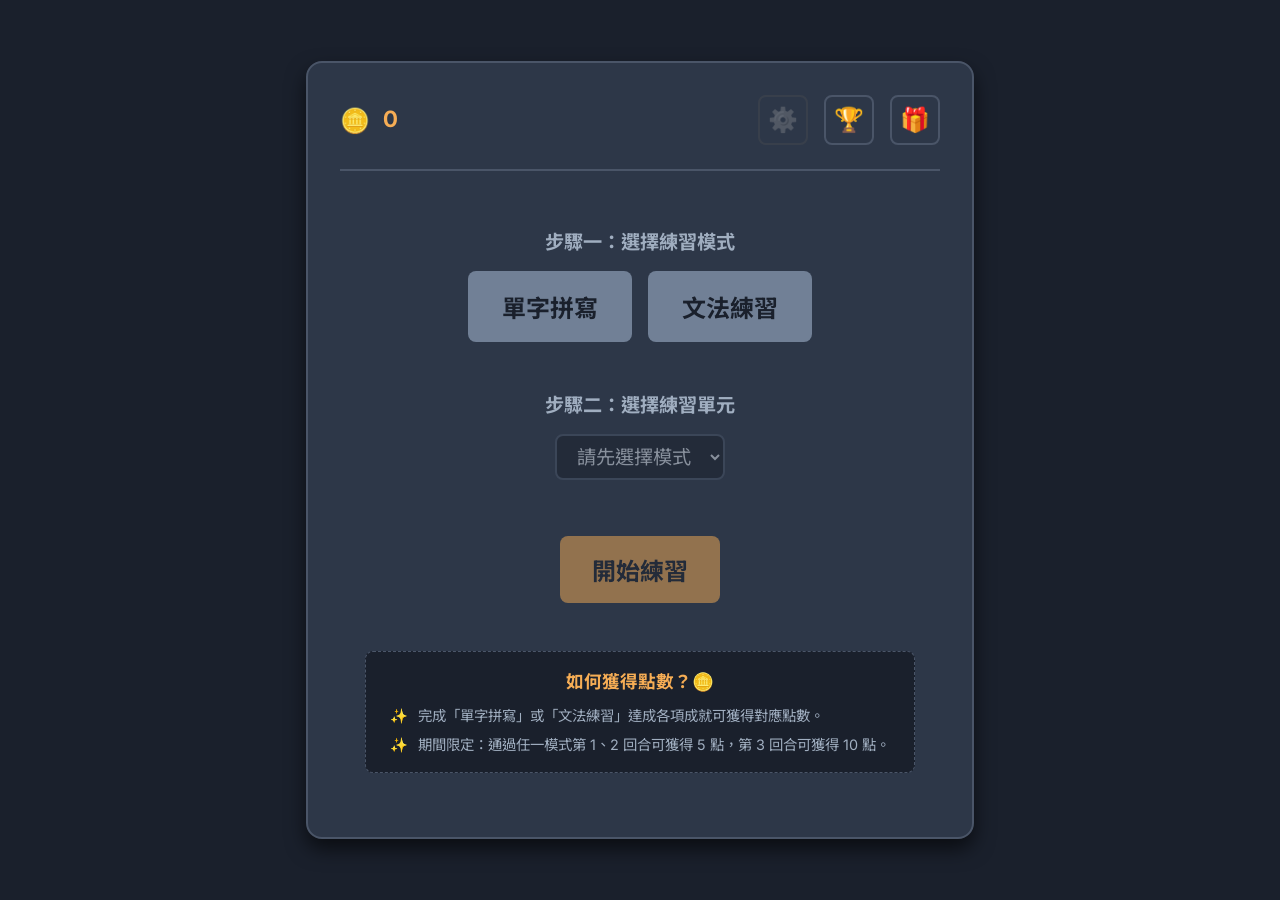
==== index.html @ 064a99e6 "Add files via upload" ====
<!DOCTYPE html>
<html lang="zh-TW">
<head>
    <meta charset="UTF-8">
    <meta name="viewport" content="width=device-width, initial-scale=1.0">
    <title>英語練習</title>
    <link rel="stylesheet" href="style.css">
    <link rel="preconnect" href="https://fonts.googleapis.com">
    <link rel="preconnect" href="https://fonts.gstatic.com" crossorigin>
    <link href="https://fonts.googleapis.com/css2?family=Inter:wght@700&family=Noto+Sans+TC:wght@400&display=swap" rel="stylesheet">
</head>
<body>
    <div id="start-container" class="start-container">
        <header class="dashboard-header">
            <div id="total-points-display" class="points-display">
                <!-- Points will be rendered here by JS -->
            </div>
            <nav class="dashboard-nav">
                <button id="admin-add-points-btn" class="icon-button" title="管理員加點" style="opacity: 0.3; filter: grayscale(1);">⚙️</button>
                <button id="show-achievements-btn" class="icon-button" title="我的成就">🏆</button>
                <button id="show-redemptions-btn" class="icon-button" title="我的兌換">🎁</button>
            </nav>
        </header>
        <main class="dashboard-main">

            <div class="start-step">
                <h2>步驟一：選擇練習模式</h2>
                <div class="mode-selection">
                    <button id="mode-btn-spelling" class="start-button secondary" data-mode="spelling">單字拼寫</button>
                    <button id="mode-btn-grammar" class="start-button secondary" data-mode="grammar">文法練習</button>
                </div>
            </div>

            <div class="start-step">
                <h2>步驟二：選擇練習單元</h2>
                <select id="word-list-select" class="word-list-select" disabled></select>
                <div id="unit-rewards-badge-container" class="unit-rewards-badge-container" style="display: none;"></div>
            </div>


            <div class="start-step">
                <button id="start-game-btn" class="start-button" disabled>開始練習</button>
            </div>

            <div class="points-info-container">
                <h3>如何獲得點數？🪙</h3>
                <ul>
                    <li>完成「單字拼寫」或「文法練習」達成各項成就可獲得對應點數。</li>
                    <li>期間限定：通過任一模式第 1、2 回合可獲得 5 點，第 3 回合可獲得 10 點。</li>
                </ul>
            </div>
        </main>
    </div>

    <div id="game-container" class="game-container" style="display: none;">
        <!--
        <header>
            <h1>單字拼寫練習</h1>
        </header>
        --> 

        <div class="progress-wrapper">
            <div class="progress-container">
                <div id="progress-bar"></div>
            </div>
            <div id="round-display"></div>
        </div>

        <div class="word-area">
            <div id="current-word-display" class="word-display"></div>
            <div class="pronunciation-area">
                <div id="phonetics-display" class="phonetics-display"></div>
                <button id="play-audio-btn" class="play-audio-btn" title="播放發音">🔊</button>
            </div>
            <div id="translation-display" class="translation-display"></div>
            <div id="example-display" class="example-display"></div>
        </div>

        <audio id="word-audio" style="display: none;"></audio>

        <form id="spelling-form" class="spelling-input-area" style="display: none;">
            <input type="text" id="spelling-input" autocomplete="off" autocorrect="off" autocapitalize="off" spellcheck="false" placeholder="請在此拼寫單字並按 Enter">
        </form>

        <div id="feedback-message" class="feedback-message"></div>

        <div id="health-display" class="health-display">
            <!-- Hearts will be rendered here by JS -->
        </div>
    </div>

    <div id="grammar-container" class="game-container grammar-container" style="display: none;">
        <div class="progress-wrapper">
            <div class="progress-container">
                <div id="grammar-progress-bar"></div>
            </div>
            <div id="grammar-progress-display"></div>
        </div>

        <div class="grammar-meta">
            <span id="grammar-topic-badge" class="grammar-topic-badge"></span>
            <span id="grammar-health-display" class="health-display" aria-label="文法練習剩餘愛心"></span>
        </div>
        <p id="grammar-instruction" class="grammar-instruction"></p>
        <button id="grammar-play-audio-btn" class="grammar-audio-btn" type="button" title="播放英文題目" aria-label="播放英文題目">🔊</button>
        <div id="grammar-question" class="grammar-question"></div>
        <div id="grammar-answer-area" class="grammar-answer-area"></div>
        <div id="grammar-hint" class="grammar-hint" style="display: none;"></div>
        <div id="grammar-feedback" class="feedback-message grammar-feedback"></div>
        <div class="grammar-controls">
            <button id="grammar-hint-btn" class="grammar-button secondary">提示</button>
            <button id="grammar-check-btn" class="grammar-button">檢查答案</button>
            <button id="grammar-next-btn" class="grammar-button" style="display: none;">下一題</button>
        </div>
    </div>

    <div id="completion-container" class="start-container" style="display: none;">
        <h1 class="start-title">恭喜通關！</h1>
        <p style="color: var(--text-secondary); margin-bottom: 2rem;">你已完成本單元的所有練習。</p>
        <button id="restart-btn" class="start-button">再次練習</button>
        <button id="back-to-menu-btn" class="start-button secondary" style="background-color: #a0aec0; margin-top: 10px;">返回主選單</button>
    </div>

    <script src="script.js"></script>

    <!-- Achievement Modal -->
    <div id="achievement-container" style="display: none;">
        <div id="achievement-modal">
            <button id="close-achievements-btn">&times;</button>
            <h2>我的成就</h2>
            <div id="achievement-list"></div>
        </div>
    </div>

    <!-- Redemption Modal -->
    <div id="redemption-container" style="display: none;">
        <div id="redemption-modal">
            <button id="close-redemptions-btn">&times;</button>
            <h2>我的兌換</h2>
            <form id="redemption-form" class="redemption-form">
                <input type="number" id="redeem-points-input" placeholder="兌換點數" required>
                <input type="text" id="redeem-desc-input" placeholder="兌換說明" required>
                <button type="submit">確認兌換</button>
            </form>
            <hr>
            <h3>兌換歷史</h3>
            <ul id="redemption-history-list"></ul>
        </div>
    </div>

    <!-- Flash Overlay for feedback -->
    <div id="flash-overlay"></div>

    <!-- Achievement Toast -->
    <div id="achievement-toast" style="display: none;">
        <div class="toast-icon">🏆</div>
        <div class="toast-text">
            <div class="toast-title">成就解鎖！</div>
            <div class="toast-description"></div>
        </div>
    </div>

    <!-- Admin Password Modal -->
    <div id="admin-modal-container" style="display: none;">
        <div id="admin-password-modal">
            <button id="close-admin-modal-btn">&times;</button>
            <h2>管理員驗證</h2>
            <form id="admin-password-form" class="redemption-form">
                <input type="password" id="admin-password-input" placeholder="請輸入管理員密碼" required>
                <button type="submit">驗證並繼續</button>
            </form>
        </div>
    </div>
</body>
</html>
---- style.css ----
:root {
    --bg-color: #1a202c;
    --container-bg-color: #2d3748;
    --text-color: #e2e8f0;
    --header-color: #a0aec0;
    --border-color: #4a5568;
    --correct-color: #48bb78;
    --incorrect-color: #e53e3e;
    --notice-color: #f6ad55;
}

body {
    font-family: 'Inter', 'Noto Sans TC', sans-serif;
    background-color: var(--bg-color);
    color: var(--text-color);
    display: flex;
    justify-content: center;
    align-items: center;
    min-height: 100vh;
    margin: 0;
}

.start-container {
    display: flex;
    flex-direction: column;
    align-items: center;
    width: 90%;
    max-width: 600px;
    background-color: var(--container-bg-color);
    border-radius: 1rem;
    padding: 2rem;
    border: 2px solid var(--border-color);
    box-shadow: 0 10px 20px rgba(0, 0, 0, 0.6);
}

/* New Dashboard Styles */
.dashboard-header {
    width: 100%;
    display: flex;
    justify-content: space-between;
    align-items: center;
    margin-bottom: 2.5rem;
    border-bottom: 2px solid var(--border-color);
    padding-bottom: 1.5rem;
}

.points-display {
    font-size: 1.4rem;
    font-weight: bold;
    color: var(--notice-color);
}

.points-display::before {
    content: '🪙 ';
    font-size: 1.5rem;
    vertical-align: middle;
    margin-right: 0.5rem;
}

.dashboard-nav {
    display: flex;
    gap: 1rem;
}

.icon-button {
    background: transparent;
    border: 2px solid var(--border-color);
    color: var(--header-color);
    font-size: 1.5rem;
    border-radius: 0.5rem;
    width: 50px;
    height: 50px;
    cursor: pointer;
    display: flex;
    justify-content: center;
    align-items: center;
    transition: all 0.2s ease;
}

.icon-button:hover {
    background-color: var(--bg-color);
    border-color: var(--notice-color);
}

.dashboard-main {
    display: flex;
    flex-direction: column;
    align-items: center;
    width: 100%;
}

.start-title {
    font-size: 2rem;
    color: var(--header-color);
    margin-bottom: 1.5rem;
}

.word-list-select {
    font-family: 'Inter', 'Noto Sans TC', sans-serif;
    font-size: 1.2rem;
    background-color: var(--bg-color);
    color: var(--text-color);
    border: 2px solid var(--border-color);
    border-radius: 0.5rem;
    padding: 0.5rem 1rem;
    margin-bottom: 1.5rem;
    cursor: pointer;
}

.start-button {
    font-family: 'Inter', 'Noto Sans TC', sans-serif;
    font-size: 1.5rem;
    font-weight: bold;
    color: var(--bg-color);
    background-color: var(--notice-color);
    border: none;
    border-radius: 0.5rem;
    padding: 1rem 2rem;
    cursor: pointer;
    transition: background-color 0.3s ease;
}

.start-button:hover {
    background-color: #fbd38d; /* A lighter shade of the notice color */
}

.game-container {
    width: 90%;
    max-width: 650px;
    background-color: var(--container-bg-color);
    border-radius: 1rem;
    border: 2px solid var(--border-color);
    box-shadow: 0 10px 20px rgba(0, 0, 0, 0.6);
    padding: 2rem 2.5rem;
    text-align: center;
}

.word-display {
    font-family: 'Consolas', 'Courier New', monospace;
    font-size: 3rem;
    font-weight: 700;
    color: var(--text-color);
    letter-spacing: 0.2em;
    margin-bottom: 0.5rem;
    min-height: 4rem; /* 確保高度穩定 */
    display: flex;
    align-items: center;
    justify-content: center;
}

.pronunciation-area {
    display: flex;
    justify-content: center;
    align-items: center;
    gap: 1rem;
    margin-bottom: 1rem;
}

.play-audio-btn {
    background: none;
    border: none;
    font-size: 2rem;
    color: var(--header-color);
    cursor: pointer;
    padding: 0;
    display: none; 
}

.phonetics-display {
    font-size: 2rem;
    color: var(--header-color);
    min-height: 1.5rem;
    margin-bottom: 1rem;
}

.translation-display {
    font-size: 1.5rem;
    color: var(--header-color);
    min-height: 1.5rem;
    margin-bottom: 0.5rem; /* Adjusted margin */
}

.example-display {
    font-size: 1.5rem;
    color: var(--text-color);
    font-style: italic;
    min-height: 1.3rem;
    margin-bottom: 2rem;
    padding: 0 1rem;
    white-space: pre-line;
}

.dialogue-container {
    display: flex;
    flex-direction: column;
    gap: 0.75rem;
    width: 100%;
    max-width: 580px;
    margin: 0.5rem auto;
    padding: 0.25rem 0;
}

.chat-bubble {
    display: flex;
    align-items: center;
    gap: 0.75rem;
    padding: 0.75rem 1.25rem;
    border-radius: 1.25rem;
    font-size: 1.25rem;
    line-height: 1.45;
    transition: all 0.3s cubic-bezier(0.4, 0, 0.2, 1);
    position: relative;
    backdrop-filter: blur(8px);
    border: 1.5px solid rgba(255, 255, 255, 0.1);
    box-shadow: 0 4px 15px rgba(0, 0, 0, 0.2);
}

.chat-bubble.speaker-a {
    align-self: flex-start;
    background: linear-gradient(135deg, rgba(66, 153, 225, 0.18), rgba(49, 130, 206, 0.32));
    border-bottom-left-radius: 0.35rem;
    border-color: rgba(66, 153, 225, 0.4);
    color: #90cdf4;
}

.chat-bubble.speaker-b {
    align-self: flex-end;
    flex-direction: row-reverse;
    background: linear-gradient(135deg, rgba(159, 122, 234, 0.18), rgba(128, 90, 213, 0.32));
    border-bottom-right-radius: 0.35rem;
    border-color: rgba(159, 122, 234, 0.4);
    color: #d6bcfa;
}

.chat-bubble.single-sentence {
    align-self: center;
    justify-content: center;
    background: linear-gradient(135deg, rgba(74, 85, 104, 0.3), rgba(45, 55, 72, 0.5));
    border-color: rgba(160, 174, 192, 0.3);
    color: #e2e8f0;
    border-radius: 1rem;
    text-align: center;
    width: 100%;
}

.avatar-badge {
    display: inline-flex;
    align-items: center;
    justify-content: center;
    width: 2rem;
    height: 2rem;
    border-radius: 50%;
    font-weight: 700;
    font-size: 0.95rem;
    flex-shrink: 0;
    font-style: normal;
}

.speaker-a .avatar-badge {
    background: linear-gradient(135deg, #4299e1, #3182ce);
    color: #ffffff;
    box-shadow: 0 2px 8px rgba(66, 153, 225, 0.5);
}

.speaker-b .avatar-badge {
    background: linear-gradient(135deg, #9f7aea, #805ad5);
    color: #ffffff;
    box-shadow: 0 2px 8px rgba(159, 122, 234, 0.5);
}

.bubble-text {
    font-style: italic;
    word-break: break-word;
}

/* Glowing highlight effect during speech */
.chat-bubble.speaking-highlight {
    transform: scale(1.03);
    z-index: 10;
}

.speaker-a.speaking-highlight {
    box-shadow: 0 0 22px rgba(66, 153, 225, 0.8), 0 0 10px rgba(66, 153, 225, 0.5);
    border-color: #63b3ed;
    animation: pulse-glow-a 1.2s infinite alternate ease-in-out;
}

.speaker-b.speaking-highlight {
    box-shadow: 0 0 22px rgba(159, 122, 234, 0.8), 0 0 10px rgba(159, 122, 234, 0.5);
    border-color: #b794f4;
    animation: pulse-glow-b 1.2s infinite alternate ease-in-out;
}

.single-sentence.speaking-highlight {
    box-shadow: 0 0 22px rgba(72, 187, 120, 0.8), 0 0 10px rgba(72, 187, 120, 0.5);
    border-color: #68d391;
    animation: pulse-glow-single 1.2s infinite alternate ease-in-out;
}

@keyframes pulse-glow-a {
    from { box-shadow: 0 0 12px rgba(66, 153, 225, 0.5); }
    to { box-shadow: 0 0 26px rgba(99, 179, 237, 0.9); }
}

@keyframes pulse-glow-b {
    from { box-shadow: 0 0 12px rgba(159, 122, 234, 0.5); }
    to { box-shadow: 0 0 26px rgba(183, 148, 244, 0.9); }
}

@keyframes pulse-glow-single {
    from { box-shadow: 0 0 12px rgba(72, 187, 120, 0.5); }
    to { box-shadow: 0 0 26px rgba(104, 211, 145, 0.9); }
}

.spelling-input-area {
    display: flex;
    justify-content: center;
    flex-wrap: wrap;
    min-height: 4rem;
    margin-bottom: 1.5rem;
}

#spelling-input {
    font-family: 'Inter', 'Noto Sans TC', sans-serif;
    background-color: var(--bg-color);
    color: var(--text-color);
    border: 2px solid var(--border-color);
    border-radius: 0.5rem;
    width: 100%;
    padding: 1rem;
    font-size: 1.5rem;
    text-align: center;
    transition: border-color 0.3s ease;
}

#spelling-input:focus {
    outline: none;
    border-color: var(--notice-color);
}

#spelling-input::placeholder {
    color: var(--header-color);
    opacity: 0.6;
}

.feedback-message {
    min-height: 1.5rem;
    font-size: 1.2rem;
    font-weight: bold;
    transition: color 0.3s ease;
}

.feedback-message.correct {
    color: var(--correct-color);
}

.feedback-message.incorrect {
    color: var(--incorrect-color);
}

.feedback-message.notice {
    color: var(--notice-color);
}

/* --- Progress Bar --- */
.progress-wrapper {
    display: flex;
    align-items: center;
    gap: 1rem;
    margin-bottom: 1.5rem;
}

.progress-container {
    flex-grow: 1; /* 讓進度條佔據主要空間 */
    width: 100%;
    background-color: var(--bg-color);
    border-radius: 0.5rem;
    border: 1px solid var(--border-color);
    overflow: hidden; /* 確保內部圓角正確顯示 */
}

#round-display {
    font-size: 1rem;
    font-weight: bold;
    color: var(--header-color);
    white-space: nowrap; /* 防止文字換行 */
}

#progress-bar {
    width: 0%; /* 初始寬度為 0 */
    height: 1rem;
    background-color: var(--correct-color);
    /* 使用一個不同的顏色來區別 */
    background-image: linear-gradient(45deg, var(--correct-color), #68d391);
    border-radius: 0.5rem;
    transition: width 0.4s ease-in-out;
}

/* --- Grammar Practice --- */
.grammar-container {
    max-width: 760px;
}

#grammar-progress-bar {
    width: 0%;
    height: 1rem;
    background-image: linear-gradient(45deg, #63b3ed, #9f7aea);
    border-radius: 0.5rem;
    transition: width 0.4s ease-in-out;
}

#grammar-progress-display {
    font-size: 1rem;
    font-weight: bold;
    color: var(--header-color);
    white-space: nowrap;
}

.grammar-meta {
    display: flex;
    align-items: center;
    justify-content: space-between;
    gap: 1rem;
    margin-bottom: 1.25rem;
}

.grammar-meta .health-display {
    margin: 0;
    font-size: 1.5rem;
}

.grammar-topic-badge {
    color: #e9d8fd;
    background: rgba(128, 90, 213, 0.35);
    border: 1px solid rgba(183, 148, 244, 0.65);
    border-radius: 999px;
    padding: 0.35rem 0.8rem;
    font-size: 0.95rem;
}

.grammar-title {
    color: var(--header-color);
    margin: 0 0 0.5rem;
}

.grammar-instruction {
    color: var(--text-secondary);
    margin: 0 0 1.25rem;
}

.grammar-audio-btn {
    display: inline-flex;
    align-items: center;
    justify-content: center;
    width: 3rem;
    height: 3rem;
    border: 2px solid var(--border-color);
    border-radius: 50%;
    background: rgba(66, 153, 225, 0.2);
    color: var(--header-color);
    font-size: 1.5rem;
    cursor: pointer;
    transition: background-color 0.2s ease, transform 0.2s ease;
}

.grammar-audio-btn:hover {
    background: rgba(66, 153, 225, 0.45);
    transform: scale(1.05);
}

.grammar-audio-btn:disabled {
    opacity: 0.55;
    cursor: wait;
}

.grammar-question {
    min-height: 5rem;
    display: flex;
    align-items: center;
    justify-content: center;
    color: var(--text-color);
    font-family: 'Inter', 'Noto Sans TC', sans-serif;
    font-size: 1.45rem;
    line-height: 1.6;
    white-space: pre-line;
    margin: 0 auto;
    max-width: 680px;
}

.grammar-answer-area {
    display: flex;
    align-items: center;
    justify-content: center;
    flex-wrap: wrap;
    gap: 0.75rem;
    min-height: 5rem;
    margin: 1rem 0 1.25rem;
}

.grammar-option,
.grammar-button {
    font-family: 'Inter', 'Noto Sans TC', sans-serif;
    font-size: 1.05rem;
    color: var(--text-color);
    background: #2d3748;
    border: 2px solid var(--border-color);
    border-radius: 0.6rem;
    padding: 0.75rem 1.1rem;
    cursor: pointer;
    transition: background-color 0.2s ease, border-color 0.2s ease, transform 0.2s ease;
}

.grammar-option:hover,
.grammar-button:hover {
    background: #4a5568;
    border-color: var(--header-color);
    transform: translateY(-1px);
}

.grammar-option.selected {
    background: rgba(66, 153, 225, 0.35);
    border-color: #63b3ed;
}

.grammar-option.input-incorrect {
    border-color: var(--incorrect-color);
}

.grammar-input {
    width: 100%;
    box-sizing: border-box;
    font-family: 'Inter', 'Noto Sans TC', sans-serif;
    font-size: 1.2rem;
    text-align: center;
    color: var(--text-color);
    background: var(--bg-color);
    border: 2px solid var(--border-color);
    border-radius: 0.6rem;
    padding: 0.9rem 1rem;
}

.grammar-input:focus {
    outline: none;
    border-color: var(--notice-color);
}

.grammar-hint {
    color: var(--notice-color);
    background: rgba(236, 201, 75, 0.1);
    border: 1px dashed rgba(236, 201, 75, 0.55);
    border-radius: 0.5rem;
    line-height: 1.5;
    padding: 0.7rem 1rem;
    margin-bottom: 1rem;
}

.grammar-feedback {
    white-space: pre-line;
}

.grammar-controls {
    display: flex;
    justify-content: center;
    flex-wrap: wrap;
    gap: 0.75rem;
    margin-top: 1rem;
}

.grammar-button {
    color: var(--bg-color);
    background: var(--notice-color);
    border-color: transparent;
    font-weight: bold;
}

.grammar-button.secondary {
    color: var(--text-color);
    background: #718096;
}

/* --- Health Display --- */
.health-display {
    margin-top: 1rem;
    margin-bottom: 1.5rem;
    font-size: 2rem; /* 調整心形大小 */
    color: var(--incorrect-color); /* 預設心形顏色 */
    display: flex;
    justify-content: center;
    gap: 0.25rem;
}

.health-display .heart {
    opacity: 0.3; /* 空心時的透明度 */
    transition: opacity 0.3s ease;
}

.health-display .heart.full {
    opacity: 1; /* 滿心時的透明度 */
}

/* --- Achievement System --- */
#achievement-container, #redemption-container {
    position: fixed;
    top: 0;
    left: 0;
    width: 100%;
    height: 100%;
    background-color: rgba(0, 0, 0, 0.7);
    display: flex;
    justify-content: center;
    align-items: center;
    z-index: 100;
}

#achievement-modal, #redemption-modal {
    background-color: var(--container-bg-color);
    padding: 2rem;
    border-radius: 1rem;
    border: 2px solid var(--border-color);
    width: 90%;
    max-width: 500px;
    max-height: 80vh;
    overflow-y: auto;
    position: relative; /* Ensure close button is positioned correctly */
}

#achievement-list, #redemption-history-list {
    list-style: none;
    padding: 0;
    margin: 0;
}

.ach-list {
    list-style: none;
    padding: 0;
    margin: 0;
    display: grid;
    grid-template-columns: repeat(auto-fill, minmax(180px, 1fr));
    gap: 1rem;
}

.ach-section {
    margin-bottom: 2rem;
}

.achievement-item {
    display: flex;
    flex-direction: column;
    align-items: center;
    text-align: center;
    padding: 1.5rem 1rem;
    background-color: var(--bg-color);
    border: 2px solid var(--border-color);
    border-radius: 0.75rem;
    position: relative;
    box-sizing: border-box;
    transition: transform 0.2s, box-shadow 0.2s, border-color 0.2s;
}

.achievement-item:not(.unlocked) {
    opacity: 0.6;
}

.achievement-item.unlocked {
    border-color: var(--notice-color);
    background-color: rgba(246, 173, 85, 0.05); /* very light notice color tone */
}

.achievement-item:hover {
    transform: translateY(-2px);
    box-shadow: 0 4px 12px rgba(0,0,0,0.2);
}

.ach-icon {
    font-size: 3rem;
    margin: 0 0 0.5rem 0;
    line-height: 1;
}

.achievement-item:not(.unlocked) .ach-icon {
    filter: grayscale(100%);
}

.ach-text {
    flex-grow: 1;
    display: flex;
    flex-direction: column;
    width: 100%;
}

.ach-text h3 {
    margin: 0 0 0.5rem 0;
    font-size: 1rem;
    color: var(--header-color);
    line-height: 1.3;
}

.achievement-item.unlocked .ach-text h3 {
    color: var(--text-color);
}

.ach-text p {
    margin: 0;
    font-size: 0.8rem;
    color: var(--header-color);
    line-height: 1.4;
}

/* Ensure progress bar takes full width at bottom of card */
.achievement-item .ach-progress-bar-container, 
.achievement-item .ach-progress-text {
    width: 100%;
}

#close-achievements-btn, #close-redemptions-btn {
    position: absolute;
    top: 0.5rem;
    right: 1rem;
    background: none;
    color: var(--header-color);
    border: none;
    font-size: 2.5rem;
    line-height: 1;
    cursor: pointer;
    transition: color 0.2s ease;
}

#close-achievements-btn:hover, #close-redemptions-btn:hover {
    color: var(--text-color);
}

/* --- Redemption Form & History --- */
.redemption-form {
    display: flex;
    flex-direction: column;
    gap: 0.75rem;
    margin-bottom: 1.5rem;
}

.redemption-form input {
    font-family: 'Inter', 'Noto Sans TC', sans-serif;
    background-color: var(--bg-color);
    color: var(--text-color);
    border: 2px solid var(--border-color);
    border-radius: 0.5rem;
    padding: 0.75rem;
    font-size: 1rem;
}

.redemption-form input:focus {
    outline: none;
    border-color: var(--notice-color);
}

.redemption-form button {
    font-family: 'Inter', 'Noto Sans TC', sans-serif;
    font-size: 1rem;
    font-weight: bold;
    color: var(--bg-color);
    background-color: var(--notice-color);
    border: none;
    border-radius: 0.5rem;
    padding: 0.75rem;
    cursor: pointer;
    transition: background-color 0.3s ease;
}

.redemption-form button:hover {
    background-color: #fbd38d;
}

#redemption-modal hr {
    border: none;
    border-top: 1px solid var(--border-color);
    margin: 0 0 1rem 0;
}

#redemption-modal h3 {
    margin: 0 0 1rem 0;
    color: var(--header-color);
}

.history-item {
    display: flex;
    justify-content: space-between;
    align-items: center;
    padding: 0.75rem 0.25rem;
    border-bottom: 1px solid var(--border-color);
    font-size: 0.9rem;
}

#redemption-history-list li:last-child .history-item {
    border-bottom: none;
}

.history-date {
    color: var(--header-color);
    font-size: 0.8rem;
    flex-basis: 35%;
}

.history-desc {
    color: var(--text-color);
    flex-basis: 45%;
    word-break: break-all;
}

.history-points {
    color: var(--incorrect-color);
    font-weight: bold;
    flex-basis: 20%;
    text-align: right;
}

.history-points.reward {
    color: var(--correct-color);
}

/* --- Toast Notification --- */
#achievement-toast {
    position: fixed;
    bottom: 20px;
    right: 20px;
    background-color: var(--container-bg-color);
    border: 2px solid var(--notice-color);
    border-radius: 0.5rem;
    display: flex;
    align-items: center;
    padding: 1rem;
    z-index: 200;
    transform: translateX(120%);
    transition: transform 0.5s ease-in-out;
}

#achievement-toast.show {
    transform: translateX(0);
}

.toast-icon {
    font-size: 2rem;
    margin-right: 1rem;
}

.toast-title {
    font-weight: bold;
    color: var(--text-color);
}

.toast-description {
    color: var(--header-color);
}

/* --- Achievement Progress Bar --- */
.ach-progress-text {
    font-size: 0.8rem;
    color: var(--header-color);
    text-align: right;
    margin-top: 0.25rem;
}

.ach-progress-bar-container {
    background-color: var(--bg-color);
    border-radius: 4px;
    height: 8px;
    margin-top: 0.5rem;
    overflow: hidden;
    border: 1px solid var(--border-color);
}

.ach-progress-bar {
    background-color: var(--correct-color);
    height: 100%;
    width: 0%; /* Default width */
    border-radius: 4px;
    transition: width 0.5s ease;
}

/* --- Achievement Section Header --- */
.ach-section-header {
    font-size: 1.2rem;
    font-weight: bold;
    color: var(--notice-color);
    margin-top: 1.5rem;
    margin-bottom: 0.5rem;
    padding-bottom: 0.5rem;
    border-bottom: 2px solid var(--border-color);
}

.ach-section-header:first-of-type {
    margin-top: 0;
}

/* Added for top-right close button on achievement modal */
#achievement-modal {
    position: relative;
}

#close-achievements-btn {
    position: absolute;
    top: 0.5rem;
    right: 1rem;
    margin: 0; /* Override existing margin */
    padding: 0.5rem; /* Add some padding for easier clicking */
    width: auto; /* Override existing width */
    background: none; /* Override existing background */
    color: var(--header-color);
    border: none;
    font-size: 2.5rem;
    line-height: 1;
    cursor: pointer;
    transition: color 0.2s ease;
}

#close-achievements-btn:hover {
    color: var(--text-color);
}

/* --- Visual Feedback Animations (Added) --- */

/* --- Admin Password Modal --- */
#admin-modal-container {
    position: fixed;
    top: 0;
    left: 0;
    width: 100%;
    height: 100%;
    background-color: rgba(0, 0, 0, 0.85);
    display: flex;
    justify-content: center;
    align-items: center;
    z-index: 300;
}

#admin-password-modal {
    background-color: var(--container-bg-color);
    padding: 2.5rem;
    border-radius: 1rem;
    border: 2px solid var(--notice-color);
    width: 90%;
    max-width: 400px;
    text-align: center;
    position: relative;
    box-shadow: 0 0 30px rgba(246, 173, 85, 0.2);
}

#close-admin-modal-btn {
    position: absolute;
    top: 0.5rem;
    right: 1rem;
    background: none;
    color: var(--header-color);
    border: none;
    font-size: 2.5rem;
    cursor: pointer;
}

#admin-password-modal h2 {
    color: var(--notice-color);
    margin-bottom: 2rem;
}

#admin-password-input {
    letter-spacing: 0.5em;
    font-size: 1.5rem;
    text-align: center;
}

@keyframes shake {
  10%, 90% { transform: translateX(-1px); }
  20%, 80% { transform: translateX(2px); }
  30%, 50%, 70% { transform: translateX(-4px); }
  40%, 60% { transform: translateX(4px); }
}

@keyframes pulse {
    0% { transform: scale(1.0); }
    50% { transform: scale(1.05); }
    100% { transform: scale(1.0); }
}

.input-correct {
    border-color: var(--correct-color) !important; /* Use !important to override focus styles */
    animation: pulse 0.5s ease-in-out;
}

.input-incorrect {
    border-color: var(--incorrect-color) !important;
    animation: shake 0.6s cubic-bezier(.36,.07,.19,.97) both;
}

#flash-overlay {
    position: fixed;
    top: 0;
    left: 0;
    width: 100vw;
    height: 100vh;
    background-color: transparent;
    z-index: 50; /* Below modals but above content */
    pointer-events: none; /* Crucial so it doesn't block clicks */
    opacity: 0;
    transition: opacity 0.4s ease-out;
}

#flash-overlay.flash-correct {
    background-color: var(--correct-color);
    opacity: 0.15;
}

#flash-overlay.flash-incorrect {
    background-color: var(--incorrect-color);
    opacity: 0.15;
}

/* --- Responsive Design & Mobile Optimization --- */
@media (max-width: 768px) {

    body {
        /* Use full screen height on mobile */
        align-items: flex-start;
        padding-top: 0;
    }

    /* Make main containers full-screen for an app-like feel */
    .start-container,
    .game-container,
    .completion-container {
        width: 100%;
        height: 100vh;
        max-width: 100%;
        border-radius: 0;
        border: none;
        box-shadow: none;
        justify-content: center; /* Center the content within the full-height container */
        box-sizing: border-box;
    }

    .game-container {
        justify-content: space-around; /* Better distribution when keyboard is open */
    }

    /* --- Dashboard/Start screen adjustments --- */
    .start-container {
        padding: 1rem;
    }
    .dashboard-header {
        padding-bottom: 1rem;
        margin-bottom: 2rem;
    }
    .points-display {
        font-size: 1.2rem;
    }
    .icon-button {
        width: 45px;
        height: 45px;
        font-size: 1.3rem;
    }
    .start-title {
        font-size: 1.5rem;
    }
    .word-list-select {
        font-size: 1rem;
    }
    .start-button {
        font-size: 1.2rem;
        padding: 0.8rem 1.5rem;
    }

    /* --- Game screen adjustments --- */
    .game-container {
        padding: 1.5rem 1rem;
    }

    .word-display {
        font-size: 2rem;
        min-height: 2.5rem;
        letter-spacing: 0.1em;
    }

    .pronunciation-area {
        gap: 0.5rem;
        margin-bottom: 0.5rem;
    }

    .phonetics-display {
        font-size: 1.2rem;
        margin-bottom: 0.5rem;
    }

    .play-audio-btn {
        font-size: 1.5rem;
    }

    .translation-display {
        font-size: 1.2rem;
    }

    .example-display {
        font-size: 1.1rem;
        margin-bottom: 1.5rem;
    }

    #spelling-input {
        font-size: 1.2rem;
        padding: 0.8rem;
    }

    .feedback-message {
        font-size: 1rem;
    }

    .grammar-question {
        font-size: 1.2rem;
        min-height: 6rem;
    }

    .grammar-meta {
        align-items: flex-start;
        flex-direction: column;
        gap: 0.5rem;
    }

    .grammar-option,
    .grammar-button {
        font-size: 0.95rem;
        padding: 0.7rem 0.85rem;
    }

    /* --- Modal adjustments --- */
    #achievement-modal,
    #redemption-modal {
        width: 100%;
        height: 100%;
        max-width: 100%;
        max-height: 100%;
        border-radius: 0;
        border: none;
    }
}

/* --- Start Screen Steps --- */
.start-step {
    width: 100%;
    text-align: center;
    margin-bottom: 2rem;
}

.start-step h2 {
    font-size: 1.2rem;
    color: var(--header-color);
    margin-bottom: 1rem;
}

.mode-selection .start-button {
    border: 2px solid transparent;
}

.mode-selection .start-button.mode-selected {
    border-color: var(--notice-color);
    box-shadow: 0 0 10px var(--notice-color);
}

#word-list-select:disabled,
#start-game-btn:disabled {
    opacity: 0.5;
    cursor: not-allowed;
}

#word-list-select:disabled:hover,
#start-game-btn:disabled:hover {
    background-color: initial; /* Revert hover effects when disabled */
}

#start-game-btn:disabled:hover {
    background-color: var(--notice-color); /* Keep original color for start button */
}

.start-button.secondary#start-game-btn:disabled:hover {
    background-color: #718096; /* Keep original color for secondary start button */
}

/* --- Gamified Daily Rewards Coins --- */
.unit-rewards-badge-container {
    display: flex;
    justify-content: center;
    gap: 1.8rem;
    margin-top: 1.5rem;
    padding: 1rem;
    background: rgba(255, 255, 255, 0.03);
    border-radius: 16px;
    border: 1px solid var(--border-color);
    box-shadow: inset 0 2px 4px rgba(0, 0, 0, 0.3);
    animation: fadeIn 0.4s ease;
}

@keyframes fadeIn {
    from { opacity: 0; transform: translateY(-5px); }
    to { opacity: 1; transform: translateY(0); }
}

.reward-badge {
    display: flex;
    flex-direction: column;
    align-items: center;
    gap: 0.5rem;
    transition: all 0.3s ease;
}

.reward-badge .coin {
    width: 54px;
    height: 54px;
    border-radius: 50%;
    display: flex;
    align-items: center;
    justify-content: center;
    font-size: 1.6rem;
    font-weight: bold;
    background: var(--bg-color);
    border: 2px dashed var(--border-color);
    color: var(--header-color);
    position: relative;
    transition: all 0.3s cubic-bezier(0.175, 0.885, 0.32, 1.275);
    box-shadow: 0 4px 6px rgba(0, 0, 0, 0.2);
}

.reward-badge.active .coin {
    background: linear-gradient(135deg, #ffd700, #ff9800);
    border: 2px solid #ff9800;
    color: #fff;
    box-shadow: 0 0 15px rgba(255, 215, 0, 0.6), 0 4px 8px rgba(255, 152, 0, 0.4);
    transform: scale(1.1) translateY(-2px);
    animation: coinPulse 2.5s infinite ease-in-out;
}

.reward-badge.active .coin::after {
    content: '✓';
    position: absolute;
    bottom: -3px;
    right: -3px;
    background: var(--correct-color);
    color: white;
    border-radius: 50%;
    width: 18px;
    height: 18px;
    font-size: 0.8rem;
    display: flex;
    align-items: center;
    justify-content: center;
    font-weight: bold;
    border: 1.5px solid var(--container-bg-color);
    box-shadow: 0 2px 4px rgba(0, 0, 0, 0.3);
}

.reward-badge .badge-label {
    font-size: 0.8rem;
    color: var(--header-color);
    font-weight: 500;
    transition: color 0.3s ease;
}

.reward-badge.active .badge-label {
    color: #ffd700;
    text-shadow: 0 0 5px rgba(255, 215, 0, 0.2);
}

@keyframes coinPulse {
    0%, 100% { transform: scale(1.1) translateY(-2px); box-shadow: 0 0 12px rgba(255, 215, 0, 0.5), 0 4px 8px rgba(255, 152, 0, 0.3); }
    50% { transform: scale(1.15) translateY(-4px); box-shadow: 0 0 20px rgba(255, 215, 0, 0.8), 0 6px 12px rgba(255, 152, 0, 0.5); }
}


/* --- Practice Mode Selection --- */
.mode-selection {
    display: flex;
    gap: 1rem;
    justify-content: center; /* Center the buttons */
}

.start-button.secondary {
    background-color: #718096; /* A different color for the secondary button */
}

.start-button.secondary:hover {
    background-color: #a0aec0;
}

@media (max-width: 768px) {
    .mode-selection {
        flex-direction: column;
        width: 80%;
        margin: 0 auto; /* Center the column */
    }

    .start-button {
        width: 100%;
    }

}
/* --- Points Info Container --- */
.points-info-container {
    background-color: var(--bg-color);
    border: 1px dashed var(--border-color);
    border-radius: 0.5rem;
    padding: 1rem 1.5rem;
    margin-top: 1rem;
    margin-bottom: 2rem;
    width: 90%;
    max-width: 500px;
    text-align: left;
}

.points-info-container h3 {
    margin: 0 0 0.75rem 0;
    color: var(--notice-color);
    font-size: 1.1rem;
    text-align: center;
}

.points-info-container ul {
    margin: 0;
    padding-left: 20px;
    list-style: none;
}

.points-info-container li {
    margin-bottom: 0.5rem;
    color: var(--header-color);
    font-size: 0.9rem;
    line-height: 1.5;
}

.points-info-container li::before {
    content: '✨';
    margin-left: -20px;
    margin-right: 10px;
}


.points-info-container li:last-child {
    margin-bottom: 0;
}
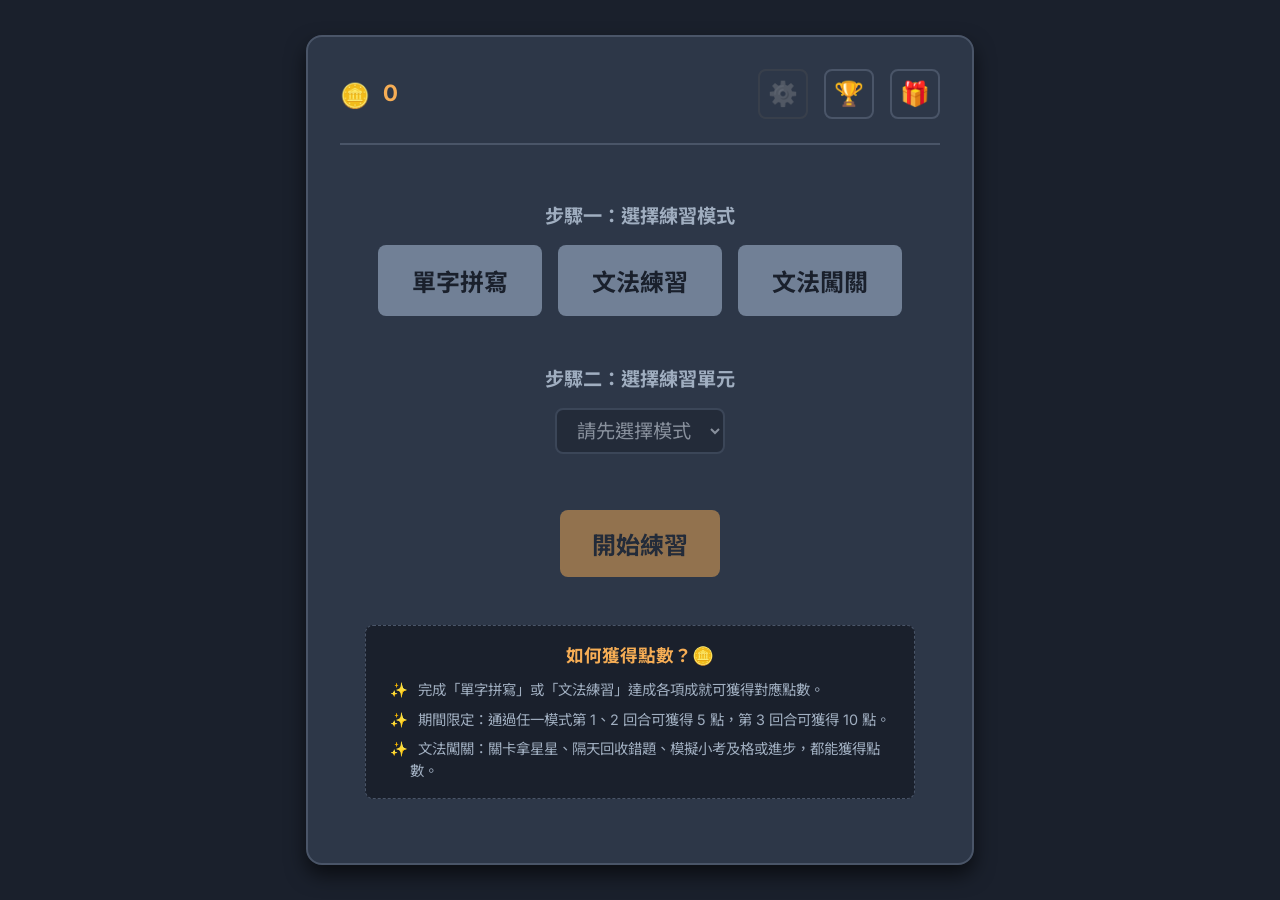
==== commit 36afb692: "Add files via upload" ====
--- a/index.html
+++ b/index.html
@@ -28,6 +28,7 @@
                 <div class="mode-selection">
                     <button id="mode-btn-spelling" class="start-button secondary" data-mode="spelling">單字拼寫</button>
                     <button id="mode-btn-grammar" class="start-button secondary" data-mode="grammar">文法練習</button>
+                    <button id="mode-btn-challenge" class="start-button secondary" data-mode="challenge">文法闖關</button>
                 </div>
             </div>
 
@@ -47,6 +48,7 @@
                 <ul>
                     <li>完成「單字拼寫」或「文法練習」達成各項成就可獲得對應點數。</li>
                     <li>期間限定：通過任一模式第 1、2 回合可獲得 5 點，第 3 回合可獲得 10 點。</li>
+                    <li>文法闖關：關卡拿星星、隔天回收錯題、模擬小考及格或進步，都能獲得點數。</li>
                 </ul>
             </div>
         </main>
@@ -111,7 +113,16 @@
             <button id="grammar-hint-btn" class="grammar-button secondary">提示</button>
             <button id="grammar-check-btn" class="grammar-button">檢查答案</button>
             <button id="grammar-next-btn" class="grammar-button" style="display: none;">下一題</button>
+            <button id="grammar-quit-btn" class="grammar-button secondary" style="display: none;">離開</button>
         </div>
+    </div>
+
+    <div id="challenge-container" class="start-container challenge-hub" style="display: none;">
+        <div class="challenge-hub-header">
+            <h1 id="challenge-title" class="challenge-title"></h1>
+            <button id="challenge-back-btn" class="grammar-button secondary" type="button">返回主選單</button>
+        </div>
+        <div id="challenge-hub-content" class="challenge-hub-content"></div>
     </div>
 
     <div id="completion-container" class="start-container" style="display: none;">
--- a/style.css
+++ b/style.css
@@ -362,6 +362,13 @@
     color: var(--notice-color);
 }
 
+.spelling-mistake-box {
+    text-align: left;
+    width: fit-content;
+    max-width: 100%;
+    margin: 0 auto;
+}
+
 /* --- Progress Bar --- */
 .progress-wrapper {
     display: flex;
@@ -630,86 +637,220 @@
     margin: 0;
 }
 
-.ach-list {
+.ach-summary {
+    display: flex;
+    flex-wrap: wrap;
+    gap: 0.5rem 1.5rem;
+    padding: 0.75rem 1rem;
+    margin-bottom: 1.5rem;
+    background-color: var(--bg-color);
+    border: 1px solid var(--border-color);
+    border-radius: 0.75rem;
+    font-weight: bold;
+}
+
+.ach-rows {
     list-style: none;
     padding: 0;
+    margin: 0 0 1rem 0;
+}
+
+.ach-row {
+    display: grid;
+    grid-template-columns: 2rem 1fr auto;
+    grid-template-areas:
+        "icon text chip"
+        "icon status status";
+    align-items: center;
+    gap: 0.25rem 0.75rem;
+    padding: 0.6rem 0.25rem;
+    border-bottom: 1px solid var(--border-color);
+}
+
+.ach-row:last-child {
+    border-bottom: none;
+}
+
+.ach-row-icon {
+    grid-area: icon;
+    font-size: 1.5rem;
+    line-height: 1;
+    text-align: center;
+    filter: grayscale(100%);
+    opacity: 0.5;
+}
+
+.ach-row.unlocked .ach-row-icon {
+    filter: none;
+    opacity: 1;
+}
+
+.ach-row-text {
+    grid-area: text;
+    display: flex;
+    flex-wrap: wrap;
+    align-items: baseline;
+    gap: 0 0.5rem;
+    min-width: 0;
+}
+
+.ach-row-name {
+    font-weight: bold;
+    color: var(--header-color);
+}
+
+.ach-row.unlocked .ach-row-name {
+    color: var(--text-color);
+}
+
+.ach-row-desc {
+    font-size: 0.8rem;
+    color: var(--header-color);
+}
+
+.ach-chip {
+    grid-area: chip;
+    font-size: 0.75rem;
+    font-weight: bold;
+    color: var(--notice-color);
+    border: 1px solid var(--notice-color);
+    border-radius: 999px;
+    padding: 0.1rem 0.5rem;
+    white-space: nowrap;
+}
+
+.ach-row-status {
+    grid-area: status;
+    display: flex;
+    align-items: center;
+    gap: 0.5rem;
+    font-size: 0.8rem;
+    color: var(--header-color);
+}
+
+.ach-row-status.ach-done {
+    color: var(--correct-color);
+    font-weight: bold;
+}
+
+.ach-row-status .ach-progress-bar-container {
+    flex: 1;
+    margin-top: 0;
+}
+
+.ach-medal-step {
+    font-size: 1.2rem;
+    filter: grayscale(100%);
+    opacity: 0.4;
+}
+
+.ach-medal-step.unlocked {
+    filter: none;
+    opacity: 1;
+}
+
+.ach-medal-step + .ach-medal-step::before {
+    content: '→';
+    font-size: 0.8rem;
+    color: var(--border-color);
+    margin-right: 0.5rem;
+    filter: none;
+}
+
+/* --- 單元收合列 --- */
+.ach-unit,
+.ach-ended-group {
+    border: 1px solid var(--border-color);
+    border-radius: 0.75rem;
+    margin-bottom: 0.5rem;
+    background-color: var(--bg-color);
+}
+
+.ach-unit[open] {
+    border-color: var(--notice-color);
+}
+
+.ach-unit > .ach-rows {
     margin: 0;
-    display: grid;
-    grid-template-columns: repeat(auto-fill, minmax(180px, 1fr));
-    gap: 1rem;
-}
-
-.ach-section {
-    margin-bottom: 2rem;
-}
-
-.achievement-item {
-    display: flex;
-    flex-direction: column;
-    align-items: center;
-    text-align: center;
-    padding: 1.5rem 1rem;
-    background-color: var(--bg-color);
-    border: 2px solid var(--border-color);
-    border-radius: 0.75rem;
-    position: relative;
-    box-sizing: border-box;
-    transition: transform 0.2s, box-shadow 0.2s, border-color 0.2s;
-}
-
-.achievement-item:not(.unlocked) {
-    opacity: 0.6;
-}
-
-.achievement-item.unlocked {
-    border-color: var(--notice-color);
-    background-color: rgba(246, 173, 85, 0.05); /* very light notice color tone */
-}
-
-.achievement-item:hover {
-    transform: translateY(-2px);
-    box-shadow: 0 4px 12px rgba(0,0,0,0.2);
-}
-
-.ach-icon {
-    font-size: 3rem;
-    margin: 0 0 0.5rem 0;
-    line-height: 1;
-}
-
-.achievement-item:not(.unlocked) .ach-icon {
+    padding: 0 0.75rem 0.25rem;
+}
+
+.ach-unit-summary,
+.ach-ended-summary {
+    display: flex;
+    flex-wrap: wrap;
+    align-items: center;
+    gap: 0.4rem 0.6rem;
+    padding: 0.7rem 0.75rem;
+    cursor: pointer;
+    list-style: none;
+}
+
+.ach-unit-summary::-webkit-details-marker,
+.ach-ended-summary::-webkit-details-marker {
+    display: none;
+}
+
+.ach-unit-summary::before,
+.ach-ended-summary::before {
+    content: '▸';
+    color: var(--header-color);
+    transition: transform 0.2s ease;
+}
+
+.ach-unit[open] > .ach-unit-summary::before,
+.ach-ended-group[open] > .ach-ended-summary::before {
+    transform: rotate(90deg);
+}
+
+.ach-ended-summary {
+    color: var(--header-color);
+    font-weight: bold;
+}
+
+.ach-ended-group > .ach-unit {
+    margin: 0 0.5rem 0.5rem;
+}
+
+.ach-mode-tag {
+    font-size: 0.7rem;
+    font-weight: bold;
+    padding: 0.1rem 0.4rem;
+    border-radius: 0.3rem;
+    background-color: var(--correct-color);
+    color: var(--bg-color);
+}
+
+.ach-mode-tag.grammar {
+    background-color: var(--notice-color);
+}
+
+.ach-unit-name {
+    flex: 1;
+    min-width: 8rem;
+    font-weight: bold;
+}
+
+.ach-unit-badges {
+    display: flex;
+    gap: 0.15rem;
+}
+
+.ach-mini-icon {
     filter: grayscale(100%);
-}
-
-.ach-text {
-    flex-grow: 1;
-    display: flex;
-    flex-direction: column;
-    width: 100%;
-}
-
-.ach-text h3 {
-    margin: 0 0 0.5rem 0;
-    font-size: 1rem;
-    color: var(--header-color);
-    line-height: 1.3;
-}
-
-.achievement-item.unlocked .ach-text h3 {
-    color: var(--text-color);
-}
-
-.ach-text p {
-    margin: 0;
+    opacity: 0.35;
+}
+
+.ach-mini-icon.unlocked {
+    filter: none;
+    opacity: 1;
+}
+
+.ach-unit-count {
     font-size: 0.8rem;
     color: var(--header-color);
-    line-height: 1.4;
-}
-
-/* Ensure progress bar takes full width at bottom of card */
-.achievement-item .ach-progress-bar-container, 
-.achievement-item .ach-progress-text {
-    width: 100%;
+    min-width: 2.5rem;
+    text-align: right;
 }
 
 #close-achievements-btn, #close-redemptions-btn {
@@ -854,8 +995,7 @@
 .ach-progress-text {
     font-size: 0.8rem;
     color: var(--header-color);
-    text-align: right;
-    margin-top: 0.25rem;
+    white-space: nowrap;
 }
 
 .ach-progress-bar-container {
@@ -890,29 +1030,11 @@
     margin-top: 0;
 }
 
-/* Added for top-right close button on achievement modal */
-#achievement-modal {
-    position: relative;
-}
-
+/* 成就視窗關閉按鈕：較大的點擊範圍 */
 #close-achievements-btn {
-    position: absolute;
-    top: 0.5rem;
-    right: 1rem;
-    margin: 0; /* Override existing margin */
-    padding: 0.5rem; /* Add some padding for easier clicking */
-    width: auto; /* Override existing width */
-    background: none; /* Override existing background */
-    color: var(--header-color);
-    border: none;
-    font-size: 2.5rem;
-    line-height: 1;
-    cursor: pointer;
-    transition: color 0.2s ease;
-}
-
-#close-achievements-btn:hover {
-    color: var(--text-color);
+    margin: 0;
+    padding: 0.5rem;
+    width: auto;
 }
 
 /* --- Visual Feedback Animations (Added) --- */
@@ -1338,3 +1460,259 @@
 .points-info-container li:last-child {
     margin-bottom: 0;
 }
+
+/* --- Grammar Challenge (文法闖關) --- */
+.mode-selection {
+    flex-wrap: wrap;
+}
+
+.grammar-order-built {
+    width: 100%;
+    min-height: 3.2rem;
+    box-sizing: border-box;
+    display: flex;
+    align-items: center;
+    justify-content: center;
+    padding: 0.75rem 1rem;
+    font-size: 1.2rem;
+    line-height: 1.5;
+    color: var(--text-color);
+    background: var(--bg-color);
+    border: 2px solid var(--border-color);
+    border-radius: 0.6rem;
+}
+
+.grammar-order-built.empty {
+    color: var(--header-color);
+    font-size: 1rem;
+}
+
+.grammar-order-built.input-incorrect {
+    border-color: var(--incorrect-color);
+}
+
+.grammar-order-pool,
+.grammar-order-tools {
+    width: 100%;
+    display: flex;
+    flex-wrap: wrap;
+    justify-content: center;
+    gap: 0.6rem;
+}
+
+.grammar-tile:disabled {
+    opacity: 0.25;
+    cursor: default;
+    transform: none;
+}
+
+.grammar-order-tools .grammar-button {
+    font-size: 0.9rem;
+    padding: 0.45rem 0.9rem;
+}
+
+.grammar-button:disabled {
+    opacity: 0.45;
+    cursor: not-allowed;
+    transform: none;
+}
+
+.challenge-hub {
+    max-width: 760px;
+    align-items: stretch;
+    box-sizing: border-box;
+    margin: 1.5rem 0;
+}
+
+.challenge-hub-header {
+    display: flex;
+    align-items: center;
+    justify-content: space-between;
+    gap: 1rem;
+    border-bottom: 2px solid var(--border-color);
+    padding-bottom: 1rem;
+    margin-bottom: 1rem;
+}
+
+.challenge-title {
+    font-size: 1.4rem;
+    color: var(--header-color);
+    margin: 0;
+}
+
+.challenge-today {
+    color: var(--notice-color);
+    font-size: 0.95rem;
+    margin: 0 0 1rem;
+}
+
+.challenge-section {
+    margin-bottom: 1.5rem;
+}
+
+.challenge-section-title {
+    font-size: 1.1rem;
+    color: var(--header-color);
+    margin: 0 0 0.75rem;
+}
+
+.challenge-card {
+    display: flex;
+    align-items: center;
+    gap: 1rem;
+    padding: 0.9rem 1rem;
+    margin-bottom: 0.6rem;
+    background: rgba(255, 255, 255, 0.03);
+    border: 1px solid var(--border-color);
+    border-radius: 0.75rem;
+}
+
+.challenge-card-info {
+    flex: 1;
+    min-width: 0;
+}
+
+.challenge-card-title {
+    font-size: 1.1rem;
+    font-weight: bold;
+}
+
+.challenge-card-meta {
+    color: var(--header-color);
+    font-size: 0.9rem;
+    margin-top: 0.2rem;
+}
+
+.challenge-card-note {
+    color: var(--header-color);
+    font-size: 0.8rem;
+    margin-top: 0.3rem;
+    opacity: 0.85;
+}
+
+.challenge-stars {
+    color: #ffd700;
+    font-size: 1.3rem;
+    letter-spacing: 0.1rem;
+    white-space: nowrap;
+}
+
+.challenge-card .grammar-button {
+    white-space: nowrap;
+}
+
+.challenge-result {
+    padding: 1rem 1.25rem;
+    margin-bottom: 1.5rem;
+    border-radius: 0.75rem;
+    border: 2px solid var(--border-color);
+    background: rgba(255, 255, 255, 0.04);
+}
+
+.challenge-result.pass {
+    border-color: var(--correct-color);
+}
+
+.challenge-result.fail {
+    border-color: var(--notice-color);
+}
+
+.challenge-result-title {
+    font-size: 1.3rem;
+    margin: 0 0 0.5rem;
+}
+
+.challenge-result-line {
+    margin: 0.3rem 0;
+    line-height: 1.5;
+}
+
+.challenge-details {
+    margin-top: 0.75rem;
+    padding: 0.6rem 0.9rem;
+    border: 1px solid var(--border-color);
+    border-radius: 0.6rem;
+}
+
+.challenge-details summary {
+    cursor: pointer;
+    color: var(--header-color);
+    font-weight: bold;
+}
+
+.challenge-rule-list,
+.challenge-wrong-list,
+.challenge-exam-list {
+    margin: 0.75rem 0 0.25rem;
+    padding-left: 1.3rem;
+    line-height: 1.6;
+}
+
+.challenge-wrong-list li {
+    margin-bottom: 0.9rem;
+}
+
+.challenge-wrong-question {
+    font-weight: bold;
+}
+
+.challenge-wrong-yours {
+    color: var(--incorrect-color);
+}
+
+.challenge-wrong-answer {
+    color: var(--correct-color);
+}
+
+.challenge-wrong-explain {
+    color: var(--header-color);
+    font-size: 0.9rem;
+}
+
+.challenge-exam-list li.pass {
+    color: var(--correct-color);
+}
+
+.challenge-exam-list li.fail {
+    color: var(--notice-color);
+}
+
+.challenge-subtitle {
+    font-size: 1rem;
+    color: var(--header-color);
+    margin: 1rem 0 0.25rem;
+}
+
+.challenge-table {
+    width: 100%;
+    border-collapse: collapse;
+    margin-top: 0.75rem;
+    font-size: 0.9rem;
+}
+
+.challenge-table th,
+.challenge-table td {
+    border-bottom: 1px solid var(--border-color);
+    padding: 0.45rem 0.3rem;
+    text-align: center;
+}
+
+.challenge-table th:first-child,
+.challenge-table td:first-child {
+    text-align: left;
+}
+
+@media (max-width: 768px) {
+    .challenge-hub {
+        width: calc(100% - 32px);
+        padding: 1.25rem 1rem;
+    }
+
+    .challenge-card {
+        flex-wrap: wrap;
+    }
+
+    .challenge-card .grammar-button {
+        width: 100%;
+    }
+}
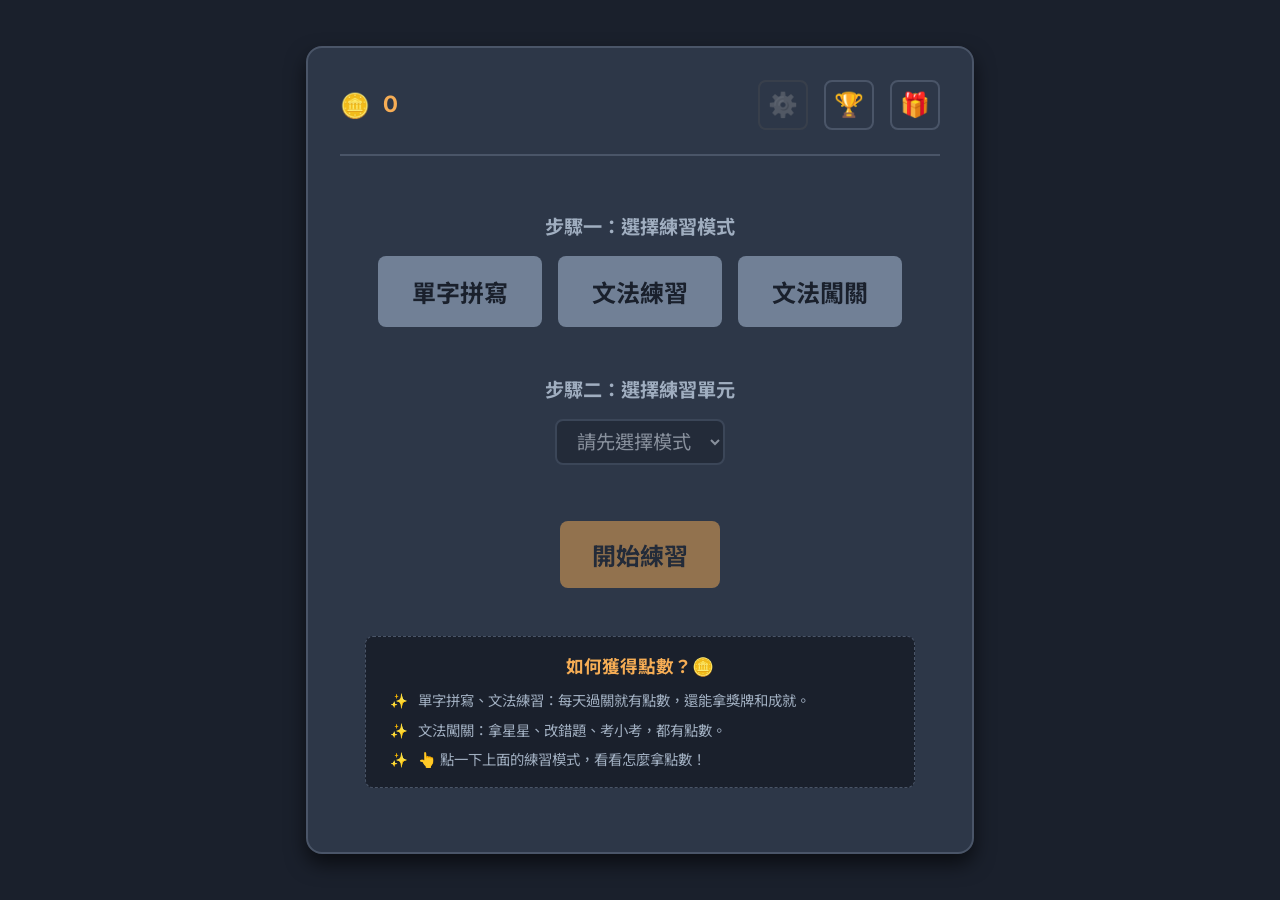
==== commit 463a41c8: "Add files via upload" ====
--- a/index.html
+++ b/index.html
@@ -44,8 +44,8 @@
             </div>
 
             <div class="points-info-container">
-                <h3>如何獲得點數？🪙</h3>
-                <ul>
+                <h3 id="points-info-title">如何獲得點數？🪙</h3>
+                <ul id="points-info-list">
                     <li>完成「單字拼寫」或「文法練習」達成各項成就可獲得對應點數。</li>
                     <li>期間限定：通過任一模式第 1、2 回合可獲得 5 點，第 3 回合可獲得 10 點。</li>
                     <li>文法闖關：關卡拿星星、隔天回收錯題、模擬小考及格或進步，都能獲得點數。</li>
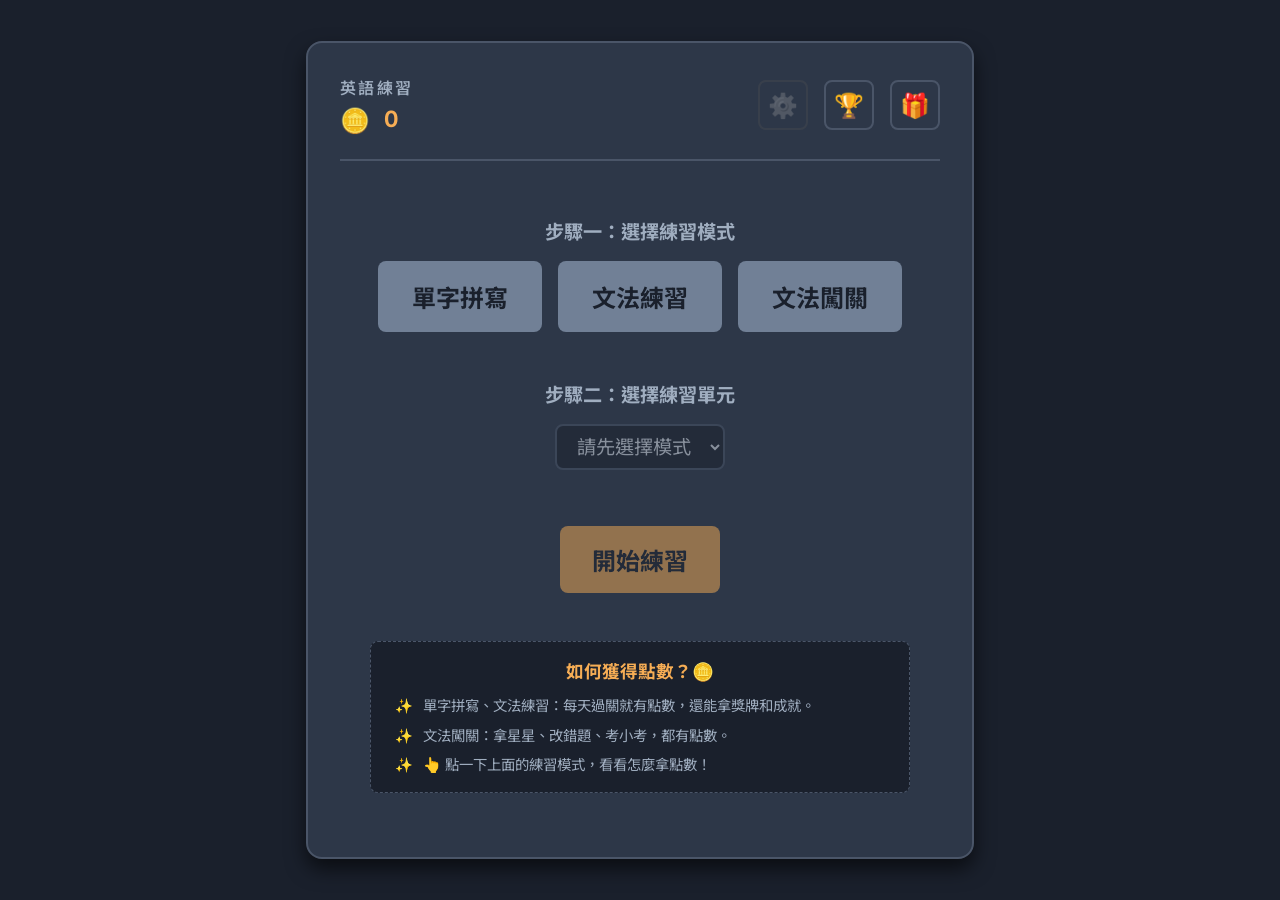
==== commit c323c790: "Add files via upload" ====
--- a/index.html
+++ b/index.html
@@ -3,94 +3,93 @@
 <head>
     <meta charset="UTF-8">
     <meta name="viewport" content="width=device-width, initial-scale=1.0">
+    <meta name="description" content="英語練習：單字拼寫、文法練習與文法闖關，搭配點數與成就系統，讓每天的英語練習更有動力。">
+    <meta name="theme-color" content="#1a202c">
+    <meta name="color-scheme" content="dark">
     <title>英語練習</title>
-    <link rel="stylesheet" href="style.css">
+    <link rel="icon" href="data:image/svg+xml,<svg xmlns=%22http://www.w3.org/2000/svg%22 viewBox=%220 0 100 100%22><text y=%22.9em%22 font-size=%2290%22>📘</text></svg>">
     <link rel="preconnect" href="https://fonts.googleapis.com">
     <link rel="preconnect" href="https://fonts.gstatic.com" crossorigin>
-    <link href="https://fonts.googleapis.com/css2?family=Inter:wght@700&family=Noto+Sans+TC:wght@400&display=swap" rel="stylesheet">
+    <link href="https://fonts.googleapis.com/css2?family=Inter:wght@400;600;700&family=Noto+Sans+TC:wght@400;500;700&display=swap" rel="stylesheet">
+    <link rel="stylesheet" href="style.css">
+    <script src="script.js" defer></script>
 </head>
 <body>
+    <noscript>
+        <p class="noscript-message">本網站需要啟用 JavaScript 才能使用，請在瀏覽器設定中開啟後重新整理。</p>
+    </noscript>
+
+    <!-- 首頁 -->
     <div id="start-container" class="start-container">
         <header class="dashboard-header">
-            <div id="total-points-display" class="points-display">
-                <!-- Points will be rendered here by JS -->
-            </div>
-            <nav class="dashboard-nav">
-                <button id="admin-add-points-btn" class="icon-button" title="管理員加點" style="opacity: 0.3; filter: grayscale(1);">⚙️</button>
-                <button id="show-achievements-btn" class="icon-button" title="我的成就">🏆</button>
-                <button id="show-redemptions-btn" class="icon-button" title="我的兌換">🎁</button>
+            <div class="dashboard-brand">
+                <h1 class="app-title">英語練習</h1>
+                <div id="total-points-display" class="points-display" title="目前點數">0</div>
+            </div>
+            <nav class="dashboard-nav" aria-label="功能選單">
+                <button id="admin-add-points-btn" class="icon-button icon-button-muted" type="button" title="管理員加點" aria-label="管理員加點">⚙️</button>
+                <button id="show-achievements-btn" class="icon-button" type="button" title="我的成就" aria-label="我的成就">🏆</button>
+                <button id="show-redemptions-btn" class="icon-button" type="button" title="我的兌換" aria-label="我的兌換">🎁</button>
             </nav>
         </header>
         <main class="dashboard-main">
-
             <div class="start-step">
-                <h2>步驟一：選擇練習模式</h2>
-                <div class="mode-selection">
-                    <button id="mode-btn-spelling" class="start-button secondary" data-mode="spelling">單字拼寫</button>
-                    <button id="mode-btn-grammar" class="start-button secondary" data-mode="grammar">文法練習</button>
-                    <button id="mode-btn-challenge" class="start-button secondary" data-mode="challenge">文法闖關</button>
+                <h2 id="mode-step-title">步驟一：選擇練習模式</h2>
+                <div class="mode-selection" role="group" aria-labelledby="mode-step-title">
+                    <button id="mode-btn-spelling" class="start-button secondary" type="button" data-mode="spelling" aria-pressed="false">單字拼寫</button>
+                    <button id="mode-btn-grammar" class="start-button secondary" type="button" data-mode="grammar" aria-pressed="false">文法練習</button>
+                    <button id="mode-btn-challenge" class="start-button secondary" type="button" data-mode="challenge" aria-pressed="false">文法闖關</button>
                 </div>
             </div>
 
             <div class="start-step">
-                <h2>步驟二：選擇練習單元</h2>
-                <select id="word-list-select" class="word-list-select" disabled></select>
+                <h2 id="unit-step-title">步驟二：選擇練習單元</h2>
+                <select id="word-list-select" class="word-list-select" aria-labelledby="unit-step-title" disabled></select>
                 <div id="unit-rewards-badge-container" class="unit-rewards-badge-container" style="display: none;"></div>
-            </div>
-
+                <p id="unit-rewards-hint" class="unit-rewards-hint" hidden></p>
+            </div>
 
             <div class="start-step">
-                <button id="start-game-btn" class="start-button" disabled>開始練習</button>
+                <button id="start-game-btn" class="start-button" type="button" disabled>開始練習</button>
             </div>
 
             <div class="points-info-container">
                 <h3 id="points-info-title">如何獲得點數？🪙</h3>
-                <ul id="points-info-list">
-                    <li>完成「單字拼寫」或「文法練習」達成各項成就可獲得對應點數。</li>
-                    <li>期間限定：通過任一模式第 1、2 回合可獲得 5 點，第 3 回合可獲得 10 點。</li>
-                    <li>文法闖關：關卡拿星星、隔天回收錯題、模擬小考及格或進步，都能獲得點數。</li>
-                </ul>
+                <ul id="points-info-list"></ul>
             </div>
         </main>
     </div>
 
+    <!-- 單字拼寫 -->
     <div id="game-container" class="game-container" style="display: none;">
-        <!--
-        <header>
-            <h1>單字拼寫練習</h1>
-        </header>
-        --> 
-
         <div class="progress-wrapper">
             <div class="progress-container">
                 <div id="progress-bar"></div>
             </div>
             <div id="round-display"></div>
+            <button id="spelling-quit-btn" class="quit-button" type="button">離開</button>
         </div>
 
         <div class="word-area">
             <div id="current-word-display" class="word-display"></div>
             <div class="pronunciation-area">
                 <div id="phonetics-display" class="phonetics-display"></div>
-                <button id="play-audio-btn" class="play-audio-btn" title="播放發音">🔊</button>
+                <button id="play-audio-btn" class="play-audio-btn" type="button" title="播放發音" aria-label="播放發音">🔊</button>
             </div>
             <div id="translation-display" class="translation-display"></div>
             <div id="example-display" class="example-display"></div>
         </div>
 
-        <audio id="word-audio" style="display: none;"></audio>
-
         <form id="spelling-form" class="spelling-input-area" style="display: none;">
-            <input type="text" id="spelling-input" autocomplete="off" autocorrect="off" autocapitalize="off" spellcheck="false" placeholder="請在此拼寫單字並按 Enter">
+            <input type="text" id="spelling-input" aria-label="拼寫單字" autocomplete="off" autocorrect="off" autocapitalize="off" spellcheck="false" enterkeyhint="send" placeholder="請在這裡拼出單字">
         </form>
 
-        <div id="feedback-message" class="feedback-message"></div>
-
-        <div id="health-display" class="health-display">
-            <!-- Hearts will be rendered here by JS -->
-        </div>
-    </div>
-
+        <div id="feedback-message" class="feedback-message" role="status" aria-live="polite"></div>
+
+        <div id="health-display" class="health-display" aria-label="剩餘愛心"></div>
+    </div>
+
+    <!-- 文法練習／文法闖關作答畫面 -->
     <div id="grammar-container" class="game-container grammar-container" style="display: none;">
         <div class="progress-wrapper">
             <div class="progress-container">
@@ -101,22 +100,23 @@
 
         <div class="grammar-meta">
             <span id="grammar-topic-badge" class="grammar-topic-badge"></span>
-            <span id="grammar-health-display" class="health-display" aria-label="文法練習剩餘愛心"></span>
+            <span id="grammar-health-display" class="health-display" aria-label="剩餘愛心"></span>
         </div>
         <p id="grammar-instruction" class="grammar-instruction"></p>
         <button id="grammar-play-audio-btn" class="grammar-audio-btn" type="button" title="播放英文題目" aria-label="播放英文題目">🔊</button>
         <div id="grammar-question" class="grammar-question"></div>
         <div id="grammar-answer-area" class="grammar-answer-area"></div>
         <div id="grammar-hint" class="grammar-hint" style="display: none;"></div>
-        <div id="grammar-feedback" class="feedback-message grammar-feedback"></div>
+        <div id="grammar-feedback" class="feedback-message grammar-feedback" role="status" aria-live="polite"></div>
         <div class="grammar-controls">
-            <button id="grammar-hint-btn" class="grammar-button secondary">提示</button>
-            <button id="grammar-check-btn" class="grammar-button">檢查答案</button>
-            <button id="grammar-next-btn" class="grammar-button" style="display: none;">下一題</button>
-            <button id="grammar-quit-btn" class="grammar-button secondary" style="display: none;">離開</button>
-        </div>
-    </div>
-
+            <button id="grammar-hint-btn" class="grammar-button secondary" type="button">提示</button>
+            <button id="grammar-check-btn" class="grammar-button" type="button">檢查答案</button>
+            <button id="grammar-next-btn" class="grammar-button" type="button" style="display: none;">下一題</button>
+            <button id="grammar-quit-btn" class="grammar-button secondary" type="button">離開</button>
+        </div>
+    </div>
+
+    <!-- 文法闖關大廳 -->
     <div id="challenge-container" class="start-container challenge-hub" style="display: none;">
         <div class="challenge-hub-header">
             <h1 id="challenge-title" class="challenge-title"></h1>
@@ -125,32 +125,41 @@
         <div id="challenge-hub-content" class="challenge-hub-content"></div>
     </div>
 
-    <div id="completion-container" class="start-container" style="display: none;">
-        <h1 class="start-title">恭喜通關！</h1>
-        <p style="color: var(--text-secondary); margin-bottom: 2rem;">你已完成本單元的所有練習。</p>
-        <button id="restart-btn" class="start-button">再次練習</button>
-        <button id="back-to-menu-btn" class="start-button secondary" style="background-color: #a0aec0; margin-top: 10px;">返回主選單</button>
-    </div>
-
-    <script src="script.js"></script>
-
-    <!-- Achievement Modal -->
+    <!-- 結算畫面 -->
+    <div id="completion-container" class="start-container completion-container" style="display: none;">
+        <div id="completion-icon" class="completion-icon" aria-hidden="true">🎉</div>
+        <h1 id="completion-title" class="start-title">恭喜通關！</h1>
+        <p id="completion-message" class="completion-message"></p>
+        <ul id="completion-stats" class="completion-stats"></ul>
+        <div id="completion-review" class="completion-review" hidden>
+            <h2 id="completion-review-title" class="completion-review-title"></h2>
+            <ul id="completion-review-list" class="completion-review-list"></ul>
+        </div>
+        <div class="completion-actions">
+            <button id="restart-btn" class="start-button" type="button">再次練習</button>
+            <button id="back-to-menu-btn" class="start-button secondary" type="button">返回主選單</button>
+        </div>
+    </div>
+
+    <!-- 成就視窗 -->
     <div id="achievement-container" style="display: none;">
-        <div id="achievement-modal">
-            <button id="close-achievements-btn">&times;</button>
-            <h2>我的成就</h2>
+        <div id="achievement-modal" role="dialog" aria-modal="true" aria-labelledby="achievement-modal-title">
+            <button id="close-achievements-btn" type="button" aria-label="關閉">&times;</button>
+            <h2 id="achievement-modal-title">我的成就</h2>
             <div id="achievement-list"></div>
         </div>
     </div>
 
-    <!-- Redemption Modal -->
+    <!-- 兌換視窗 -->
     <div id="redemption-container" style="display: none;">
-        <div id="redemption-modal">
-            <button id="close-redemptions-btn">&times;</button>
-            <h2>我的兌換</h2>
-            <form id="redemption-form" class="redemption-form">
-                <input type="number" id="redeem-points-input" placeholder="兌換點數" required>
-                <input type="text" id="redeem-desc-input" placeholder="兌換說明" required>
+        <div id="redemption-modal" role="dialog" aria-modal="true" aria-labelledby="redemption-modal-title">
+            <button id="close-redemptions-btn" type="button" aria-label="關閉">&times;</button>
+            <h2 id="redemption-modal-title">我的兌換</h2>
+            <p id="redemption-balance" class="redemption-balance"></p>
+            <form id="redemption-form" class="redemption-form" novalidate>
+                <input type="number" id="redeem-points-input" aria-label="兌換點數" placeholder="兌換點數" min="1" step="1" inputmode="numeric" required>
+                <input type="text" id="redeem-desc-input" aria-label="兌換說明" placeholder="兌換說明" maxlength="60" required>
+                <p id="redemption-error" class="form-error" role="alert" hidden></p>
                 <button type="submit">確認兌換</button>
             </form>
             <hr>
@@ -159,28 +168,45 @@
         </div>
     </div>
 
-    <!-- Flash Overlay for feedback -->
-    <div id="flash-overlay"></div>
-
-    <!-- Achievement Toast -->
-    <div id="achievement-toast" style="display: none;">
-        <div class="toast-icon">🏆</div>
-        <div class="toast-text">
-            <div class="toast-title">成就解鎖！</div>
-            <div class="toast-description"></div>
-        </div>
-    </div>
-
-    <!-- Admin Password Modal -->
+    <!-- 管理員視窗 -->
     <div id="admin-modal-container" style="display: none;">
-        <div id="admin-password-modal">
-            <button id="close-admin-modal-btn">&times;</button>
-            <h2>管理員驗證</h2>
-            <form id="admin-password-form" class="redemption-form">
-                <input type="password" id="admin-password-input" placeholder="請輸入管理員密碼" required>
+        <div id="admin-password-modal" role="dialog" aria-modal="true" aria-labelledby="admin-modal-title">
+            <button id="close-admin-modal-btn" type="button" aria-label="關閉">&times;</button>
+            <h2 id="admin-modal-title">管理員驗證</h2>
+            <form id="admin-password-form" class="redemption-form" novalidate>
+                <input type="password" id="admin-password-input" aria-label="管理員密碼" placeholder="請輸入管理員密碼" autocomplete="off" required>
+                <p id="admin-password-error" class="form-error" role="alert" hidden></p>
                 <button type="submit">驗證並繼續</button>
             </form>
-        </div>
-    </div>
+            <form id="admin-grant-form" class="redemption-form" novalidate hidden>
+                <label class="form-field">增加點數
+                    <input type="number" id="admin-points-input" min="1" step="1" inputmode="numeric" required>
+                </label>
+                <label class="form-field">加點原因
+                    <input type="text" id="admin-reason-input" maxlength="60" required>
+                </label>
+                <p id="admin-grant-error" class="form-error" role="alert" hidden></p>
+                <button type="submit">確認加點</button>
+            </form>
+        </div>
+    </div>
+
+    <!-- 通用對話框（取代瀏覽器內建的 alert / confirm） -->
+    <div id="dialog-container" class="dialog-overlay" style="display: none;">
+        <div class="dialog-box" role="alertdialog" aria-modal="true" aria-labelledby="dialog-title" aria-describedby="dialog-message">
+            <h2 id="dialog-title" class="dialog-title"></h2>
+            <p id="dialog-message" class="dialog-message"></p>
+            <div class="dialog-actions">
+                <button id="dialog-cancel-btn" class="grammar-button secondary" type="button">取消</button>
+                <button id="dialog-confirm-btn" class="grammar-button" type="button">確定</button>
+            </div>
+        </div>
+    </div>
+
+    <!-- 答題回饋閃光 -->
+    <div id="flash-overlay" aria-hidden="true"></div>
+
+    <!-- 通知訊息 -->
+    <div id="toast-container" class="toast-container" role="status" aria-live="polite"></div>
 </body>
 </html>
--- a/style.css
+++ b/style.css
@@ -1,3 +1,10 @@
+/* 英語練習 — 樣式表
+   區塊順序：基礎 → 動畫 → 各畫面 → 視窗與通知 → 響應式 → 無障礙偏好 */
+
+/* ==========================================================================
+   1. 基礎設定：變數、重設、全站共用
+   ========================================================================== */
+
 :root {
     --bg-color: #1a202c;
     --container-bg-color: #2d3748;
@@ -7,25 +14,124 @@
     --correct-color: #48bb78;
     --incorrect-color: #e53e3e;
     --notice-color: #f6ad55;
+    --incorrect-text: #fc8181; /* 深色背景上的紅色文字，對比高於 --incorrect-color */
+    --text-secondary: #a0aec0;
+    --font-family: 'Inter', 'Noto Sans TC', -apple-system, BlinkMacSystemFont, 'Segoe UI', 'PingFang TC', 'Microsoft JhengHei', sans-serif;
+}
+
+*,
+*::before,
+*::after {
+    box-sizing: border-box;
+}
+
+[hidden] {
+    display: none !important;
 }
 
 body {
-    font-family: 'Inter', 'Noto Sans TC', sans-serif;
+    font-family: var(--font-family);
     background-color: var(--bg-color);
     color: var(--text-color);
     display: flex;
     justify-content: center;
     align-items: center;
     min-height: 100vh;
+    min-height: 100dvh;
     margin: 0;
-}
+    padding: 1.5rem 0;
+    -webkit-font-smoothing: antialiased;
+    -webkit-text-size-adjust: 100%;
+    text-size-adjust: 100%;
+}
+
+/* 視窗開啟時鎖住背景頁面的捲動 */
+body.modal-open {
+    overflow: hidden;
+}
+
+button,
+input,
+select {
+    font-family: inherit;
+}
+
+button {
+    touch-action: manipulation;
+}
+
+/* 鍵盤操作時的焦點外框（滑鼠點擊不顯示） */
+button:focus-visible,
+select:focus-visible,
+summary:focus-visible {
+    outline: 3px solid var(--notice-color);
+    outline-offset: 2px;
+}
+
+.noscript-message {
+    max-width: 30rem;
+    padding: 1.5rem;
+    line-height: 1.6;
+    text-align: center;
+}
+
+/* 以程式移動焦點到標題或結果卡片時（方便鍵盤與螢幕閱讀器），不顯示外框 */
+[tabindex="-1"]:focus {
+    outline: none;
+}
+
+/* ==========================================================================
+   2. 動畫
+   ========================================================================== */
+
+@keyframes pulse-glow-a {
+    from { box-shadow: 0 0 12px rgba(66, 153, 225, 0.5); }
+    to { box-shadow: 0 0 26px rgba(99, 179, 237, 0.9); }
+}
+
+@keyframes pulse-glow-b {
+    from { box-shadow: 0 0 12px rgba(159, 122, 234, 0.5); }
+    to { box-shadow: 0 0 26px rgba(183, 148, 244, 0.9); }
+}
+
+@keyframes pulse-glow-single {
+    from { box-shadow: 0 0 12px rgba(72, 187, 120, 0.5); }
+    to { box-shadow: 0 0 26px rgba(104, 211, 145, 0.9); }
+}
+
+@keyframes shake {
+    10%, 90% { transform: translateX(-1px); }
+    20%, 80% { transform: translateX(2px); }
+    30%, 50%, 70% { transform: translateX(-4px); }
+    40%, 60% { transform: translateX(4px); }
+}
+
+@keyframes pulse {
+    0% { transform: scale(1.0); }
+    50% { transform: scale(1.05); }
+    100% { transform: scale(1.0); }
+}
+
+@keyframes fadeIn {
+    from { opacity: 0; transform: translateY(-5px); }
+    to { opacity: 1; transform: translateY(0); }
+}
+
+@keyframes coinPulse {
+    0%, 100% { transform: scale(1.1) translateY(-2px); box-shadow: 0 0 12px rgba(255, 215, 0, 0.5), 0 4px 8px rgba(255, 152, 0, 0.3); }
+    50% { transform: scale(1.15) translateY(-4px); box-shadow: 0 0 20px rgba(255, 215, 0, 0.8), 0 6px 12px rgba(255, 152, 0, 0.5); }
+}
+
+/* ==========================================================================
+   3. 首頁：點數、模式與單元選擇
+   ========================================================================== */
 
 .start-container {
     display: flex;
     flex-direction: column;
     align-items: center;
     width: 90%;
-    max-width: 600px;
+    max-width: 668px;
     background-color: var(--container-bg-color);
     border-radius: 1rem;
     padding: 2rem;
@@ -33,7 +139,6 @@
     box-shadow: 0 10px 20px rgba(0, 0, 0, 0.6);
 }
 
-/* New Dashboard Styles */
 .dashboard-header {
     width: 100%;
     display: flex;
@@ -44,10 +149,26 @@
     padding-bottom: 1.5rem;
 }
 
+.dashboard-brand {
+    display: flex;
+    flex-direction: column;
+    gap: 0.35rem;
+    min-width: 0;
+}
+
+.app-title {
+    margin: 0;
+    font-size: 1rem;
+    font-weight: 600;
+    letter-spacing: 0.15em;
+    color: var(--header-color);
+}
+
 .points-display {
     font-size: 1.4rem;
     font-weight: bold;
     color: var(--notice-color);
+    font-variant-numeric: tabular-nums;
 }
 
 .points-display::before {
@@ -82,6 +203,16 @@
     border-color: var(--notice-color);
 }
 
+.icon-button-muted {
+    opacity: 0.3;
+    filter: grayscale(1);
+}
+
+.icon-button-muted:hover,
+.icon-button-muted:focus-visible {
+    opacity: 0.8;
+}
+
 .dashboard-main {
     display: flex;
     flex-direction: column;
@@ -89,14 +220,7 @@
     width: 100%;
 }
 
-.start-title {
-    font-size: 2rem;
-    color: var(--header-color);
-    margin-bottom: 1.5rem;
-}
-
 .word-list-select {
-    font-family: 'Inter', 'Noto Sans TC', sans-serif;
     font-size: 1.2rem;
     background-color: var(--bg-color);
     color: var(--text-color);
@@ -104,11 +228,11 @@
     border-radius: 0.5rem;
     padding: 0.5rem 1rem;
     margin-bottom: 1.5rem;
+    max-width: 100%;
     cursor: pointer;
 }
 
 .start-button {
-    font-family: 'Inter', 'Noto Sans TC', sans-serif;
     font-size: 1.5rem;
     font-weight: bold;
     color: var(--bg-color);
@@ -121,1145 +245,26 @@
 }
 
 .start-button:hover {
-    background-color: #fbd38d; /* A lighter shade of the notice color */
-}
-
-.game-container {
-    width: 90%;
-    max-width: 650px;
-    background-color: var(--container-bg-color);
-    border-radius: 1rem;
-    border: 2px solid var(--border-color);
-    box-shadow: 0 10px 20px rgba(0, 0, 0, 0.6);
-    padding: 2rem 2.5rem;
-    text-align: center;
-}
-
-.word-display {
-    font-family: 'Consolas', 'Courier New', monospace;
-    font-size: 3rem;
-    font-weight: 700;
-    color: var(--text-color);
-    letter-spacing: 0.2em;
-    margin-bottom: 0.5rem;
-    min-height: 4rem; /* 確保高度穩定 */
-    display: flex;
-    align-items: center;
-    justify-content: center;
-}
-
-.pronunciation-area {
-    display: flex;
-    justify-content: center;
-    align-items: center;
-    gap: 1rem;
-    margin-bottom: 1rem;
-}
-
-.play-audio-btn {
-    background: none;
-    border: none;
-    font-size: 2rem;
-    color: var(--header-color);
-    cursor: pointer;
-    padding: 0;
-    display: none; 
-}
-
-.phonetics-display {
-    font-size: 2rem;
-    color: var(--header-color);
-    min-height: 1.5rem;
-    margin-bottom: 1rem;
-}
-
-.translation-display {
-    font-size: 1.5rem;
-    color: var(--header-color);
-    min-height: 1.5rem;
-    margin-bottom: 0.5rem; /* Adjusted margin */
-}
-
-.example-display {
-    font-size: 1.5rem;
-    color: var(--text-color);
-    font-style: italic;
-    min-height: 1.3rem;
-    margin-bottom: 2rem;
-    padding: 0 1rem;
-    white-space: pre-line;
-}
-
-.dialogue-container {
-    display: flex;
-    flex-direction: column;
-    gap: 0.75rem;
-    width: 100%;
-    max-width: 580px;
-    margin: 0.5rem auto;
-    padding: 0.25rem 0;
-}
-
-.chat-bubble {
-    display: flex;
-    align-items: center;
-    gap: 0.75rem;
-    padding: 0.75rem 1.25rem;
-    border-radius: 1.25rem;
-    font-size: 1.25rem;
-    line-height: 1.45;
-    transition: all 0.3s cubic-bezier(0.4, 0, 0.2, 1);
-    position: relative;
-    backdrop-filter: blur(8px);
-    border: 1.5px solid rgba(255, 255, 255, 0.1);
-    box-shadow: 0 4px 15px rgba(0, 0, 0, 0.2);
-}
-
-.chat-bubble.speaker-a {
-    align-self: flex-start;
-    background: linear-gradient(135deg, rgba(66, 153, 225, 0.18), rgba(49, 130, 206, 0.32));
-    border-bottom-left-radius: 0.35rem;
-    border-color: rgba(66, 153, 225, 0.4);
-    color: #90cdf4;
-}
-
-.chat-bubble.speaker-b {
-    align-self: flex-end;
-    flex-direction: row-reverse;
-    background: linear-gradient(135deg, rgba(159, 122, 234, 0.18), rgba(128, 90, 213, 0.32));
-    border-bottom-right-radius: 0.35rem;
-    border-color: rgba(159, 122, 234, 0.4);
-    color: #d6bcfa;
-}
-
-.chat-bubble.single-sentence {
-    align-self: center;
-    justify-content: center;
-    background: linear-gradient(135deg, rgba(74, 85, 104, 0.3), rgba(45, 55, 72, 0.5));
-    border-color: rgba(160, 174, 192, 0.3);
-    color: #e2e8f0;
-    border-radius: 1rem;
-    text-align: center;
-    width: 100%;
-}
-
-.avatar-badge {
-    display: inline-flex;
-    align-items: center;
-    justify-content: center;
-    width: 2rem;
-    height: 2rem;
-    border-radius: 50%;
-    font-weight: 700;
-    font-size: 0.95rem;
-    flex-shrink: 0;
-    font-style: normal;
-}
-
-.speaker-a .avatar-badge {
-    background: linear-gradient(135deg, #4299e1, #3182ce);
-    color: #ffffff;
-    box-shadow: 0 2px 8px rgba(66, 153, 225, 0.5);
-}
-
-.speaker-b .avatar-badge {
-    background: linear-gradient(135deg, #9f7aea, #805ad5);
-    color: #ffffff;
-    box-shadow: 0 2px 8px rgba(159, 122, 234, 0.5);
-}
-
-.bubble-text {
-    font-style: italic;
-    word-break: break-word;
-}
-
-/* Glowing highlight effect during speech */
-.chat-bubble.speaking-highlight {
-    transform: scale(1.03);
-    z-index: 10;
-}
-
-.speaker-a.speaking-highlight {
-    box-shadow: 0 0 22px rgba(66, 153, 225, 0.8), 0 0 10px rgba(66, 153, 225, 0.5);
-    border-color: #63b3ed;
-    animation: pulse-glow-a 1.2s infinite alternate ease-in-out;
-}
-
-.speaker-b.speaking-highlight {
-    box-shadow: 0 0 22px rgba(159, 122, 234, 0.8), 0 0 10px rgba(159, 122, 234, 0.5);
-    border-color: #b794f4;
-    animation: pulse-glow-b 1.2s infinite alternate ease-in-out;
-}
-
-.single-sentence.speaking-highlight {
-    box-shadow: 0 0 22px rgba(72, 187, 120, 0.8), 0 0 10px rgba(72, 187, 120, 0.5);
-    border-color: #68d391;
-    animation: pulse-glow-single 1.2s infinite alternate ease-in-out;
-}
-
-@keyframes pulse-glow-a {
-    from { box-shadow: 0 0 12px rgba(66, 153, 225, 0.5); }
-    to { box-shadow: 0 0 26px rgba(99, 179, 237, 0.9); }
-}
-
-@keyframes pulse-glow-b {
-    from { box-shadow: 0 0 12px rgba(159, 122, 234, 0.5); }
-    to { box-shadow: 0 0 26px rgba(183, 148, 244, 0.9); }
-}
-
-@keyframes pulse-glow-single {
-    from { box-shadow: 0 0 12px rgba(72, 187, 120, 0.5); }
-    to { box-shadow: 0 0 26px rgba(104, 211, 145, 0.9); }
-}
-
-.spelling-input-area {
-    display: flex;
-    justify-content: center;
-    flex-wrap: wrap;
-    min-height: 4rem;
-    margin-bottom: 1.5rem;
-}
-
-#spelling-input {
-    font-family: 'Inter', 'Noto Sans TC', sans-serif;
-    background-color: var(--bg-color);
-    color: var(--text-color);
-    border: 2px solid var(--border-color);
-    border-radius: 0.5rem;
-    width: 100%;
-    padding: 1rem;
-    font-size: 1.5rem;
-    text-align: center;
-    transition: border-color 0.3s ease;
-}
-
-#spelling-input:focus {
-    outline: none;
-    border-color: var(--notice-color);
-}
-
-#spelling-input::placeholder {
-    color: var(--header-color);
-    opacity: 0.6;
-}
-
-.feedback-message {
-    min-height: 1.5rem;
-    font-size: 1.2rem;
-    font-weight: bold;
-    transition: color 0.3s ease;
-}
-
-.feedback-message.correct {
-    color: var(--correct-color);
-}
-
-.feedback-message.incorrect {
-    color: var(--incorrect-color);
-}
-
-.feedback-message.notice {
-    color: var(--notice-color);
-}
-
-.spelling-mistake-box {
-    text-align: left;
-    width: fit-content;
-    max-width: 100%;
-    margin: 0 auto;
-}
-
-/* --- Progress Bar --- */
-.progress-wrapper {
-    display: flex;
-    align-items: center;
-    gap: 1rem;
-    margin-bottom: 1.5rem;
-}
-
-.progress-container {
-    flex-grow: 1; /* 讓進度條佔據主要空間 */
-    width: 100%;
-    background-color: var(--bg-color);
-    border-radius: 0.5rem;
-    border: 1px solid var(--border-color);
-    overflow: hidden; /* 確保內部圓角正確顯示 */
-}
-
-#round-display {
-    font-size: 1rem;
-    font-weight: bold;
-    color: var(--header-color);
-    white-space: nowrap; /* 防止文字換行 */
-}
-
-#progress-bar {
-    width: 0%; /* 初始寬度為 0 */
-    height: 1rem;
-    background-color: var(--correct-color);
-    /* 使用一個不同的顏色來區別 */
-    background-image: linear-gradient(45deg, var(--correct-color), #68d391);
-    border-radius: 0.5rem;
-    transition: width 0.4s ease-in-out;
-}
-
-/* --- Grammar Practice --- */
-.grammar-container {
-    max-width: 760px;
-}
-
-#grammar-progress-bar {
-    width: 0%;
-    height: 1rem;
-    background-image: linear-gradient(45deg, #63b3ed, #9f7aea);
-    border-radius: 0.5rem;
-    transition: width 0.4s ease-in-out;
-}
-
-#grammar-progress-display {
-    font-size: 1rem;
-    font-weight: bold;
-    color: var(--header-color);
-    white-space: nowrap;
-}
-
-.grammar-meta {
-    display: flex;
-    align-items: center;
-    justify-content: space-between;
-    gap: 1rem;
-    margin-bottom: 1.25rem;
-}
-
-.grammar-meta .health-display {
-    margin: 0;
-    font-size: 1.5rem;
-}
-
-.grammar-topic-badge {
-    color: #e9d8fd;
-    background: rgba(128, 90, 213, 0.35);
-    border: 1px solid rgba(183, 148, 244, 0.65);
-    border-radius: 999px;
-    padding: 0.35rem 0.8rem;
-    font-size: 0.95rem;
-}
-
-.grammar-title {
-    color: var(--header-color);
-    margin: 0 0 0.5rem;
-}
-
-.grammar-instruction {
-    color: var(--text-secondary);
-    margin: 0 0 1.25rem;
-}
-
-.grammar-audio-btn {
-    display: inline-flex;
-    align-items: center;
-    justify-content: center;
-    width: 3rem;
-    height: 3rem;
-    border: 2px solid var(--border-color);
-    border-radius: 50%;
-    background: rgba(66, 153, 225, 0.2);
-    color: var(--header-color);
-    font-size: 1.5rem;
-    cursor: pointer;
-    transition: background-color 0.2s ease, transform 0.2s ease;
-}
-
-.grammar-audio-btn:hover {
-    background: rgba(66, 153, 225, 0.45);
-    transform: scale(1.05);
-}
-
-.grammar-audio-btn:disabled {
-    opacity: 0.55;
-    cursor: wait;
-}
-
-.grammar-question {
-    min-height: 5rem;
-    display: flex;
-    align-items: center;
-    justify-content: center;
-    color: var(--text-color);
-    font-family: 'Inter', 'Noto Sans TC', sans-serif;
-    font-size: 1.45rem;
-    line-height: 1.6;
-    white-space: pre-line;
-    margin: 0 auto;
-    max-width: 680px;
-}
-
-.grammar-answer-area {
-    display: flex;
-    align-items: center;
-    justify-content: center;
-    flex-wrap: wrap;
-    gap: 0.75rem;
-    min-height: 5rem;
-    margin: 1rem 0 1.25rem;
-}
-
-.grammar-option,
-.grammar-button {
-    font-family: 'Inter', 'Noto Sans TC', sans-serif;
-    font-size: 1.05rem;
-    color: var(--text-color);
-    background: #2d3748;
-    border: 2px solid var(--border-color);
-    border-radius: 0.6rem;
-    padding: 0.75rem 1.1rem;
-    cursor: pointer;
-    transition: background-color 0.2s ease, border-color 0.2s ease, transform 0.2s ease;
-}
-
-.grammar-option:hover,
-.grammar-button:hover {
-    background: #4a5568;
-    border-color: var(--header-color);
-    transform: translateY(-1px);
-}
-
-.grammar-option.selected {
-    background: rgba(66, 153, 225, 0.35);
-    border-color: #63b3ed;
-}
-
-.grammar-option.input-incorrect {
-    border-color: var(--incorrect-color);
-}
-
-.grammar-input {
-    width: 100%;
-    box-sizing: border-box;
-    font-family: 'Inter', 'Noto Sans TC', sans-serif;
-    font-size: 1.2rem;
-    text-align: center;
-    color: var(--text-color);
-    background: var(--bg-color);
-    border: 2px solid var(--border-color);
-    border-radius: 0.6rem;
-    padding: 0.9rem 1rem;
-}
-
-.grammar-input:focus {
-    outline: none;
-    border-color: var(--notice-color);
-}
-
-.grammar-hint {
-    color: var(--notice-color);
-    background: rgba(236, 201, 75, 0.1);
-    border: 1px dashed rgba(236, 201, 75, 0.55);
-    border-radius: 0.5rem;
-    line-height: 1.5;
-    padding: 0.7rem 1rem;
-    margin-bottom: 1rem;
-}
-
-.grammar-feedback {
-    white-space: pre-line;
-}
-
-.grammar-controls {
-    display: flex;
-    justify-content: center;
-    flex-wrap: wrap;
-    gap: 0.75rem;
-    margin-top: 1rem;
-}
-
-.grammar-button {
-    color: var(--bg-color);
-    background: var(--notice-color);
-    border-color: transparent;
-    font-weight: bold;
-}
-
-.grammar-button.secondary {
-    color: var(--text-color);
-    background: #718096;
-}
-
-/* --- Health Display --- */
-.health-display {
-    margin-top: 1rem;
-    margin-bottom: 1.5rem;
-    font-size: 2rem; /* 調整心形大小 */
-    color: var(--incorrect-color); /* 預設心形顏色 */
-    display: flex;
-    justify-content: center;
-    gap: 0.25rem;
-}
-
-.health-display .heart {
-    opacity: 0.3; /* 空心時的透明度 */
-    transition: opacity 0.3s ease;
-}
-
-.health-display .heart.full {
-    opacity: 1; /* 滿心時的透明度 */
-}
-
-/* --- Achievement System --- */
-#achievement-container, #redemption-container {
-    position: fixed;
-    top: 0;
-    left: 0;
-    width: 100%;
-    height: 100%;
-    background-color: rgba(0, 0, 0, 0.7);
-    display: flex;
-    justify-content: center;
-    align-items: center;
-    z-index: 100;
-}
-
-#achievement-modal, #redemption-modal {
-    background-color: var(--container-bg-color);
-    padding: 2rem;
-    border-radius: 1rem;
-    border: 2px solid var(--border-color);
-    width: 90%;
-    max-width: 500px;
-    max-height: 80vh;
-    overflow-y: auto;
-    position: relative; /* Ensure close button is positioned correctly */
-}
-
-#achievement-list, #redemption-history-list {
-    list-style: none;
-    padding: 0;
-    margin: 0;
-}
-
-.ach-summary {
-    display: flex;
-    flex-wrap: wrap;
-    gap: 0.5rem 1.5rem;
-    padding: 0.75rem 1rem;
-    margin-bottom: 1.5rem;
-    background-color: var(--bg-color);
-    border: 1px solid var(--border-color);
-    border-radius: 0.75rem;
-    font-weight: bold;
-}
-
-.ach-rows {
-    list-style: none;
-    padding: 0;
-    margin: 0 0 1rem 0;
-}
-
-.ach-row {
-    display: grid;
-    grid-template-columns: 2rem 1fr auto;
-    grid-template-areas:
-        "icon text chip"
-        "icon status status";
-    align-items: center;
-    gap: 0.25rem 0.75rem;
-    padding: 0.6rem 0.25rem;
-    border-bottom: 1px solid var(--border-color);
-}
-
-.ach-row:last-child {
-    border-bottom: none;
-}
-
-.ach-row-icon {
-    grid-area: icon;
-    font-size: 1.5rem;
-    line-height: 1;
-    text-align: center;
-    filter: grayscale(100%);
+    background-color: #fbd38d; /* 比主色亮一階 */
+}
+
+.start-button.secondary {
+    background-color: #718096;
+}
+
+.start-button.secondary:hover {
+    background-color: #a0aec0;
+}
+
+.start-button:disabled {
     opacity: 0.5;
-}
-
-.ach-row.unlocked .ach-row-icon {
-    filter: none;
-    opacity: 1;
-}
-
-.ach-row-text {
-    grid-area: text;
-    display: flex;
-    flex-wrap: wrap;
-    align-items: baseline;
-    gap: 0 0.5rem;
-    min-width: 0;
-}
-
-.ach-row-name {
-    font-weight: bold;
-    color: var(--header-color);
-}
-
-.ach-row.unlocked .ach-row-name {
-    color: var(--text-color);
-}
-
-.ach-row-desc {
-    font-size: 0.8rem;
-    color: var(--header-color);
-}
-
-.ach-chip {
-    grid-area: chip;
-    font-size: 0.75rem;
-    font-weight: bold;
-    color: var(--notice-color);
-    border: 1px solid var(--notice-color);
-    border-radius: 999px;
-    padding: 0.1rem 0.5rem;
-    white-space: nowrap;
-}
-
-.ach-row-status {
-    grid-area: status;
-    display: flex;
-    align-items: center;
-    gap: 0.5rem;
-    font-size: 0.8rem;
-    color: var(--header-color);
-}
-
-.ach-row-status.ach-done {
-    color: var(--correct-color);
-    font-weight: bold;
-}
-
-.ach-row-status .ach-progress-bar-container {
-    flex: 1;
-    margin-top: 0;
-}
-
-.ach-medal-step {
-    font-size: 1.2rem;
-    filter: grayscale(100%);
-    opacity: 0.4;
-}
-
-.ach-medal-step.unlocked {
-    filter: none;
-    opacity: 1;
-}
-
-.ach-medal-step + .ach-medal-step::before {
-    content: '→';
-    font-size: 0.8rem;
-    color: var(--border-color);
-    margin-right: 0.5rem;
-    filter: none;
-}
-
-/* --- 單元收合列 --- */
-.ach-unit,
-.ach-ended-group {
-    border: 1px solid var(--border-color);
-    border-radius: 0.75rem;
-    margin-bottom: 0.5rem;
-    background-color: var(--bg-color);
-}
-
-.ach-unit[open] {
-    border-color: var(--notice-color);
-}
-
-.ach-unit > .ach-rows {
-    margin: 0;
-    padding: 0 0.75rem 0.25rem;
-}
-
-.ach-unit-summary,
-.ach-ended-summary {
-    display: flex;
-    flex-wrap: wrap;
-    align-items: center;
-    gap: 0.4rem 0.6rem;
-    padding: 0.7rem 0.75rem;
-    cursor: pointer;
-    list-style: none;
-}
-
-.ach-unit-summary::-webkit-details-marker,
-.ach-ended-summary::-webkit-details-marker {
-    display: none;
-}
-
-.ach-unit-summary::before,
-.ach-ended-summary::before {
-    content: '▸';
-    color: var(--header-color);
-    transition: transform 0.2s ease;
-}
-
-.ach-unit[open] > .ach-unit-summary::before,
-.ach-ended-group[open] > .ach-ended-summary::before {
-    transform: rotate(90deg);
-}
-
-.ach-ended-summary {
-    color: var(--header-color);
-    font-weight: bold;
-}
-
-.ach-ended-group > .ach-unit {
-    margin: 0 0.5rem 0.5rem;
-}
-
-.ach-mode-tag {
-    font-size: 0.7rem;
-    font-weight: bold;
-    padding: 0.1rem 0.4rem;
-    border-radius: 0.3rem;
-    background-color: var(--correct-color);
-    color: var(--bg-color);
-}
-
-.ach-mode-tag.grammar {
-    background-color: var(--notice-color);
-}
-
-.ach-unit-name {
-    flex: 1;
-    min-width: 8rem;
-    font-weight: bold;
-}
-
-.ach-unit-badges {
-    display: flex;
-    gap: 0.15rem;
-}
-
-.ach-mini-icon {
-    filter: grayscale(100%);
-    opacity: 0.35;
-}
-
-.ach-mini-icon.unlocked {
-    filter: none;
-    opacity: 1;
-}
-
-.ach-unit-count {
-    font-size: 0.8rem;
-    color: var(--header-color);
-    min-width: 2.5rem;
-    text-align: right;
-}
-
-#close-achievements-btn, #close-redemptions-btn {
-    position: absolute;
-    top: 0.5rem;
-    right: 1rem;
-    background: none;
-    color: var(--header-color);
-    border: none;
-    font-size: 2.5rem;
-    line-height: 1;
-    cursor: pointer;
-    transition: color 0.2s ease;
-}
-
-#close-achievements-btn:hover, #close-redemptions-btn:hover {
-    color: var(--text-color);
-}
-
-/* --- Redemption Form & History --- */
-.redemption-form {
-    display: flex;
-    flex-direction: column;
-    gap: 0.75rem;
-    margin-bottom: 1.5rem;
-}
-
-.redemption-form input {
-    font-family: 'Inter', 'Noto Sans TC', sans-serif;
-    background-color: var(--bg-color);
-    color: var(--text-color);
-    border: 2px solid var(--border-color);
-    border-radius: 0.5rem;
-    padding: 0.75rem;
-    font-size: 1rem;
-}
-
-.redemption-form input:focus {
-    outline: none;
-    border-color: var(--notice-color);
-}
-
-.redemption-form button {
-    font-family: 'Inter', 'Noto Sans TC', sans-serif;
-    font-size: 1rem;
-    font-weight: bold;
-    color: var(--bg-color);
-    background-color: var(--notice-color);
-    border: none;
-    border-radius: 0.5rem;
-    padding: 0.75rem;
-    cursor: pointer;
-    transition: background-color 0.3s ease;
-}
-
-.redemption-form button:hover {
-    background-color: #fbd38d;
-}
-
-#redemption-modal hr {
-    border: none;
-    border-top: 1px solid var(--border-color);
-    margin: 0 0 1rem 0;
-}
-
-#redemption-modal h3 {
-    margin: 0 0 1rem 0;
-    color: var(--header-color);
-}
-
-.history-item {
-    display: flex;
-    justify-content: space-between;
-    align-items: center;
-    padding: 0.75rem 0.25rem;
-    border-bottom: 1px solid var(--border-color);
-    font-size: 0.9rem;
-}
-
-#redemption-history-list li:last-child .history-item {
-    border-bottom: none;
-}
-
-.history-date {
-    color: var(--header-color);
-    font-size: 0.8rem;
-    flex-basis: 35%;
-}
-
-.history-desc {
-    color: var(--text-color);
-    flex-basis: 45%;
-    word-break: break-all;
-}
-
-.history-points {
-    color: var(--incorrect-color);
-    font-weight: bold;
-    flex-basis: 20%;
-    text-align: right;
-}
-
-.history-points.reward {
-    color: var(--correct-color);
-}
-
-/* --- Toast Notification --- */
-#achievement-toast {
-    position: fixed;
-    bottom: 20px;
-    right: 20px;
-    background-color: var(--container-bg-color);
-    border: 2px solid var(--notice-color);
-    border-radius: 0.5rem;
-    display: flex;
-    align-items: center;
-    padding: 1rem;
-    z-index: 200;
-    transform: translateX(120%);
-    transition: transform 0.5s ease-in-out;
-}
-
-#achievement-toast.show {
-    transform: translateX(0);
-}
-
-.toast-icon {
-    font-size: 2rem;
-    margin-right: 1rem;
-}
-
-.toast-title {
-    font-weight: bold;
-    color: var(--text-color);
-}
-
-.toast-description {
-    color: var(--header-color);
-}
-
-/* --- Achievement Progress Bar --- */
-.ach-progress-text {
-    font-size: 0.8rem;
-    color: var(--header-color);
-    white-space: nowrap;
-}
-
-.ach-progress-bar-container {
-    background-color: var(--bg-color);
-    border-radius: 4px;
-    height: 8px;
-    margin-top: 0.5rem;
-    overflow: hidden;
-    border: 1px solid var(--border-color);
-}
-
-.ach-progress-bar {
-    background-color: var(--correct-color);
-    height: 100%;
-    width: 0%; /* Default width */
-    border-radius: 4px;
-    transition: width 0.5s ease;
-}
-
-/* --- Achievement Section Header --- */
-.ach-section-header {
-    font-size: 1.2rem;
-    font-weight: bold;
-    color: var(--notice-color);
-    margin-top: 1.5rem;
-    margin-bottom: 0.5rem;
-    padding-bottom: 0.5rem;
-    border-bottom: 2px solid var(--border-color);
-}
-
-.ach-section-header:first-of-type {
-    margin-top: 0;
-}
-
-/* 成就視窗關閉按鈕：較大的點擊範圍 */
-#close-achievements-btn {
-    margin: 0;
-    padding: 0.5rem;
-    width: auto;
-}
-
-/* --- Visual Feedback Animations (Added) --- */
-
-/* --- Admin Password Modal --- */
-#admin-modal-container {
-    position: fixed;
-    top: 0;
-    left: 0;
-    width: 100%;
-    height: 100%;
-    background-color: rgba(0, 0, 0, 0.85);
-    display: flex;
-    justify-content: center;
-    align-items: center;
-    z-index: 300;
-}
-
-#admin-password-modal {
-    background-color: var(--container-bg-color);
-    padding: 2.5rem;
-    border-radius: 1rem;
-    border: 2px solid var(--notice-color);
-    width: 90%;
-    max-width: 400px;
-    text-align: center;
-    position: relative;
-    box-shadow: 0 0 30px rgba(246, 173, 85, 0.2);
-}
-
-#close-admin-modal-btn {
-    position: absolute;
-    top: 0.5rem;
-    right: 1rem;
-    background: none;
-    color: var(--header-color);
-    border: none;
-    font-size: 2.5rem;
-    cursor: pointer;
-}
-
-#admin-password-modal h2 {
-    color: var(--notice-color);
-    margin-bottom: 2rem;
-}
-
-#admin-password-input {
-    letter-spacing: 0.5em;
-    font-size: 1.5rem;
-    text-align: center;
-}
-
-@keyframes shake {
-  10%, 90% { transform: translateX(-1px); }
-  20%, 80% { transform: translateX(2px); }
-  30%, 50%, 70% { transform: translateX(-4px); }
-  40%, 60% { transform: translateX(4px); }
-}
-
-@keyframes pulse {
-    0% { transform: scale(1.0); }
-    50% { transform: scale(1.05); }
-    100% { transform: scale(1.0); }
-}
-
-.input-correct {
-    border-color: var(--correct-color) !important; /* Use !important to override focus styles */
-    animation: pulse 0.5s ease-in-out;
-}
-
-.input-incorrect {
-    border-color: var(--incorrect-color) !important;
-    animation: shake 0.6s cubic-bezier(.36,.07,.19,.97) both;
-}
-
-#flash-overlay {
-    position: fixed;
-    top: 0;
-    left: 0;
-    width: 100vw;
-    height: 100vh;
-    background-color: transparent;
-    z-index: 50; /* Below modals but above content */
-    pointer-events: none; /* Crucial so it doesn't block clicks */
-    opacity: 0;
-    transition: opacity 0.4s ease-out;
-}
-
-#flash-overlay.flash-correct {
-    background-color: var(--correct-color);
-    opacity: 0.15;
-}
-
-#flash-overlay.flash-incorrect {
-    background-color: var(--incorrect-color);
-    opacity: 0.15;
-}
-
-/* --- Responsive Design & Mobile Optimization --- */
-@media (max-width: 768px) {
-
-    body {
-        /* Use full screen height on mobile */
-        align-items: flex-start;
-        padding-top: 0;
-    }
-
-    /* Make main containers full-screen for an app-like feel */
-    .start-container,
-    .game-container,
-    .completion-container {
-        width: 100%;
-        height: 100vh;
-        max-width: 100%;
-        border-radius: 0;
-        border: none;
-        box-shadow: none;
-        justify-content: center; /* Center the content within the full-height container */
-        box-sizing: border-box;
-    }
-
-    .game-container {
-        justify-content: space-around; /* Better distribution when keyboard is open */
-    }
-
-    /* --- Dashboard/Start screen adjustments --- */
-    .start-container {
-        padding: 1rem;
-    }
-    .dashboard-header {
-        padding-bottom: 1rem;
-        margin-bottom: 2rem;
-    }
-    .points-display {
-        font-size: 1.2rem;
-    }
-    .icon-button {
-        width: 45px;
-        height: 45px;
-        font-size: 1.3rem;
-    }
-    .start-title {
-        font-size: 1.5rem;
-    }
-    .word-list-select {
-        font-size: 1rem;
-    }
-    .start-button {
-        font-size: 1.2rem;
-        padding: 0.8rem 1.5rem;
-    }
-
-    /* --- Game screen adjustments --- */
-    .game-container {
-        padding: 1.5rem 1rem;
-    }
-
-    .word-display {
-        font-size: 2rem;
-        min-height: 2.5rem;
-        letter-spacing: 0.1em;
-    }
-
-    .pronunciation-area {
-        gap: 0.5rem;
-        margin-bottom: 0.5rem;
-    }
-
-    .phonetics-display {
-        font-size: 1.2rem;
-        margin-bottom: 0.5rem;
-    }
-
-    .play-audio-btn {
-        font-size: 1.5rem;
-    }
-
-    .translation-display {
-        font-size: 1.2rem;
-    }
-
-    .example-display {
-        font-size: 1.1rem;
-        margin-bottom: 1.5rem;
-    }
-
-    #spelling-input {
-        font-size: 1.2rem;
-        padding: 0.8rem;
-    }
-
-    .feedback-message {
-        font-size: 1rem;
-    }
-
-    .grammar-question {
-        font-size: 1.2rem;
-        min-height: 6rem;
-    }
-
-    .grammar-meta {
-        align-items: flex-start;
-        flex-direction: column;
-        gap: 0.5rem;
-    }
-
-    .grammar-option,
-    .grammar-button {
-        font-size: 0.95rem;
-        padding: 0.7rem 0.85rem;
-    }
-
-    /* --- Modal adjustments --- */
-    #achievement-modal,
-    #redemption-modal {
-        width: 100%;
-        height: 100%;
-        max-width: 100%;
-        max-height: 100%;
-        border-radius: 0;
-        border: none;
-    }
-}
-
-/* --- Start Screen Steps --- */
+    cursor: not-allowed;
+}
+
+.start-button.secondary:disabled:hover {
+    background-color: #718096;
+}
+
 .start-step {
     width: 100%;
     text-align: center;
@@ -1272,35 +277,31 @@
     margin-bottom: 1rem;
 }
 
-.mode-selection .start-button {
-    border: 2px solid transparent;
-}
-
-.mode-selection .start-button.mode-selected {
-    border-color: var(--notice-color);
-    box-shadow: 0 0 10px var(--notice-color);
-}
-
-#word-list-select:disabled,
-#start-game-btn:disabled {
+#word-list-select:disabled {
     opacity: 0.5;
     cursor: not-allowed;
 }
 
-#word-list-select:disabled:hover,
 #start-game-btn:disabled:hover {
-    background-color: initial; /* Revert hover effects when disabled */
-}
-
-#start-game-btn:disabled:hover {
-    background-color: var(--notice-color); /* Keep original color for start button */
-}
-
-.start-button.secondary#start-game-btn:disabled:hover {
-    background-color: #718096; /* Keep original color for secondary start button */
-}
-
-/* --- Gamified Daily Rewards Coins --- */
+    background-color: var(--notice-color); /* 停用時不套用 hover 變色 */
+}
+
+.unit-rewards-hint {
+    margin: 1rem 0 0;
+    font-size: 0.9rem;
+    text-align: center;
+    color: var(--text-color);
+}
+
+.unit-rewards-hint.tone-gold {
+    color: #ffd700;
+    text-shadow: 0 0 5px rgba(255, 215, 0, 0.2);
+}
+
+.unit-rewards-hint.tone-done {
+    color: var(--correct-color);
+}
+
 .unit-rewards-badge-container {
     display: flex;
     justify-content: center;
@@ -1312,11 +313,6 @@
     border: 1px solid var(--border-color);
     box-shadow: inset 0 2px 4px rgba(0, 0, 0, 0.3);
     animation: fadeIn 0.4s ease;
-}
-
-@keyframes fadeIn {
-    from { opacity: 0; transform: translateY(-5px); }
-    to { opacity: 1; transform: translateY(0); }
 }
 
 .reward-badge {
@@ -1384,40 +380,22 @@
     text-shadow: 0 0 5px rgba(255, 215, 0, 0.2);
 }
 
-@keyframes coinPulse {
-    0%, 100% { transform: scale(1.1) translateY(-2px); box-shadow: 0 0 12px rgba(255, 215, 0, 0.5), 0 4px 8px rgba(255, 152, 0, 0.3); }
-    50% { transform: scale(1.15) translateY(-4px); box-shadow: 0 0 20px rgba(255, 215, 0, 0.8), 0 6px 12px rgba(255, 152, 0, 0.5); }
-}
-
-
-/* --- Practice Mode Selection --- */
 .mode-selection {
     display: flex;
+    flex-wrap: wrap;
     gap: 1rem;
-    justify-content: center; /* Center the buttons */
-}
-
-.start-button.secondary {
-    background-color: #718096; /* A different color for the secondary button */
-}
-
-.start-button.secondary:hover {
-    background-color: #a0aec0;
-}
-
-@media (max-width: 768px) {
-    .mode-selection {
-        flex-direction: column;
-        width: 80%;
-        margin: 0 auto; /* Center the column */
-    }
-
-    .start-button {
-        width: 100%;
-    }
-
-}
-/* --- Points Info Container --- */
+    justify-content: center;
+}
+
+.mode-selection .start-button {
+    border: 2px solid transparent;
+}
+
+.mode-selection .start-button.mode-selected {
+    border-color: var(--notice-color);
+    box-shadow: 0 0 10px var(--notice-color);
+}
+
 .points-info-container {
     background-color: var(--bg-color);
     border: 1px dashed var(--border-color);
@@ -1426,7 +404,7 @@
     margin-top: 1rem;
     margin-bottom: 2rem;
     width: 90%;
-    max-width: 500px;
+    max-width: 548px;
     text-align: left;
 }
 
@@ -1456,20 +434,537 @@
     margin-right: 10px;
 }
 
-
 .points-info-container li:last-child {
     margin-bottom: 0;
 }
 
-/* --- Grammar Challenge (文法闖關) --- */
-.mode-selection {
+/* ==========================================================================
+   4. 練習畫面共用：容器、進度條、愛心、回饋訊息
+   ========================================================================== */
+
+.game-container {
+    width: 90%;
+    max-width: 734px;
+    background-color: var(--container-bg-color);
+    border-radius: 1rem;
+    border: 2px solid var(--border-color);
+    box-shadow: 0 10px 20px rgba(0, 0, 0, 0.6);
+    padding: 2rem 2.5rem;
+    text-align: center;
+}
+
+.feedback-message {
+    min-height: 1.5rem;
+    font-size: 1.2rem;
+    font-weight: bold;
+    line-height: 1.5;
+    overflow-wrap: anywhere;
+    transition: color 0.3s ease;
+}
+
+.feedback-message.correct {
+    color: var(--correct-color);
+}
+
+.feedback-message.incorrect {
+    color: var(--incorrect-text);
+}
+
+.feedback-message.notice {
+    color: var(--notice-color);
+}
+
+.progress-wrapper {
+    display: flex;
+    align-items: center;
+    gap: 1rem;
+    margin-bottom: 1.5rem;
+}
+
+.progress-container {
+    flex-grow: 1; /* 讓進度條佔據主要空間 */
+    width: 100%;
+    background-color: var(--bg-color);
+    border-radius: 0.5rem;
+    border: 1px solid var(--border-color);
+    overflow: hidden; /* 確保內部圓角正確顯示 */
+}
+
+#round-display {
+    font-size: 1rem;
+    font-weight: bold;
+    color: var(--header-color);
+    white-space: nowrap; /* 防止文字換行 */
+}
+
+#progress-bar {
+    width: 0%; /* 初始寬度為 0 */
+    height: 1rem;
+    background-color: var(--correct-color);
+    background-image: linear-gradient(45deg, var(--correct-color), #68d391);
+    border-radius: 0.5rem;
+    transition: width 0.4s ease-in-out;
+}
+
+.health-display {
+    margin-top: 1rem;
+    margin-bottom: 1.5rem;
+    font-size: 2rem; /* 調整心形大小 */
+    display: flex;
+    justify-content: center;
+    gap: 0.25rem;
+    color: var(--incorrect-color); /* 裝置不支援彩色表情符號時，愛心仍顯示為紅色 */
+}
+
+.health-display .heart {
+    opacity: 0.3; /* 空心時的透明度 */
+    transition: opacity 0.3s ease;
+}
+
+.health-display .heart.full {
+    opacity: 1; /* 滿心時的透明度 */
+}
+
+.input-correct {
+    border-color: var(--correct-color) !important; /* 用 !important 蓋過輸入框的焦點邊框色 */
+    animation: pulse 0.5s ease-in-out;
+}
+
+.input-incorrect {
+    border-color: var(--incorrect-color) !important;
+    animation: shake 0.6s cubic-bezier(.36,.07,.19,.97) both;
+}
+
+#flash-overlay {
+    position: fixed;
+    top: 0;
+    left: 0;
+    width: 100vw;
+    height: 100vh;
+    background-color: transparent;
+    z-index: 50; /* 在內容之上、視窗之下 */
+    pointer-events: none; /* 不可攔截點擊 */
+    opacity: 0;
+    transition: opacity 0.4s ease-out;
+}
+
+#flash-overlay.flash-correct {
+    background-color: var(--correct-color);
+    opacity: 0.15;
+}
+
+#flash-overlay.flash-incorrect {
+    background-color: var(--incorrect-color);
+    opacity: 0.15;
+}
+
+.quit-button {
+    flex-shrink: 0;
+    font-size: 0.9rem;
+    font-weight: 600;
+    color: var(--header-color);
+    background: transparent;
+    border: 1px solid var(--border-color);
+    border-radius: 0.5rem;
+    padding: 0.3rem 0.75rem;
+    cursor: pointer;
+    transition: color 0.2s ease, border-color 0.2s ease;
+}
+
+.quit-button:hover {
+    color: var(--text-color);
+    border-color: var(--header-color);
+}
+
+/* ==========================================================================
+   5. 單字拼寫
+   ========================================================================== */
+
+.word-display {
+    font-family: 'Consolas', 'Courier New', monospace;
+    font-size: 3rem;
+    font-weight: 700;
+    color: var(--text-color);
+    letter-spacing: 0.2em;
+    margin-bottom: 0.5rem;
+    min-height: 4rem; /* 確保高度穩定 */
+    display: flex;
+    align-items: center;
+    justify-content: center;
+}
+
+.pronunciation-area {
+    display: flex;
+    justify-content: center;
+    align-items: center;
+    gap: 1rem;
+    margin-bottom: 1rem;
+}
+
+.play-audio-btn {
+    background: none;
+    border: none;
+    font-size: 2rem;
+    color: var(--header-color);
+    cursor: pointer;
+    padding: 0;
+    display: none;
+}
+
+.phonetics-display {
+    font-size: 2rem;
+    color: var(--header-color);
+    min-height: 1.5rem;
+    margin-bottom: 1rem;
+}
+
+.translation-display {
+    font-size: 1.5rem;
+    color: var(--header-color);
+    min-height: 1.5rem;
+    margin-bottom: 0.5rem;
+}
+
+.example-display {
+    font-size: 1.5rem;
+    color: var(--text-color);
+    font-style: italic;
+    min-height: 1.3rem;
+    margin-bottom: 2rem;
+    padding: 0 1rem;
+    white-space: pre-line;
+}
+
+.dialogue-container {
+    display: flex;
+    flex-direction: column;
+    gap: 0.75rem;
+    width: 100%;
+    max-width: 580px;
+    margin: 0.5rem auto;
+    padding: 0.25rem 0;
+}
+
+.chat-bubble {
+    display: flex;
+    align-items: center;
+    gap: 0.75rem;
+    padding: 0.75rem 1.25rem;
+    border-radius: 1.25rem;
+    font-size: 1.25rem;
+    line-height: 1.45;
+    transition: all 0.3s cubic-bezier(0.4, 0, 0.2, 1);
+    position: relative;
+    backdrop-filter: blur(8px);
+    border: 1.5px solid rgba(255, 255, 255, 0.1);
+    box-shadow: 0 4px 15px rgba(0, 0, 0, 0.2);
+}
+
+.chat-bubble.speaker-a {
+    align-self: flex-start;
+    background: linear-gradient(135deg, rgba(66, 153, 225, 0.18), rgba(49, 130, 206, 0.32));
+    border-bottom-left-radius: 0.35rem;
+    border-color: rgba(66, 153, 225, 0.4);
+    color: #90cdf4;
+}
+
+.chat-bubble.speaker-b {
+    align-self: flex-end;
+    flex-direction: row-reverse;
+    background: linear-gradient(135deg, rgba(159, 122, 234, 0.18), rgba(128, 90, 213, 0.32));
+    border-bottom-right-radius: 0.35rem;
+    border-color: rgba(159, 122, 234, 0.4);
+    color: #d6bcfa;
+}
+
+.chat-bubble.single-sentence {
+    align-self: center;
+    justify-content: center;
+    background: linear-gradient(135deg, rgba(74, 85, 104, 0.3), rgba(45, 55, 72, 0.5));
+    border-color: rgba(160, 174, 192, 0.3);
+    color: #e2e8f0;
+    border-radius: 1rem;
+    text-align: center;
+    width: 100%;
+}
+
+.avatar-badge {
+    display: inline-flex;
+    align-items: center;
+    justify-content: center;
+    width: 2rem;
+    height: 2rem;
+    border-radius: 50%;
+    font-weight: 700;
+    font-size: 0.95rem;
+    flex-shrink: 0;
+    font-style: normal;
+}
+
+.speaker-a .avatar-badge {
+    background: linear-gradient(135deg, #4299e1, #3182ce);
+    color: #ffffff;
+    box-shadow: 0 2px 8px rgba(66, 153, 225, 0.5);
+}
+
+.speaker-b .avatar-badge {
+    background: linear-gradient(135deg, #9f7aea, #805ad5);
+    color: #ffffff;
+    box-shadow: 0 2px 8px rgba(159, 122, 234, 0.5);
+}
+
+.bubble-text {
+    font-style: italic;
+    word-break: break-word;
+}
+
+.chat-bubble.speaking-highlight {
+    transform: scale(1.03);
+    z-index: 10;
+}
+
+.speaker-a.speaking-highlight {
+    box-shadow: 0 0 22px rgba(66, 153, 225, 0.8), 0 0 10px rgba(66, 153, 225, 0.5);
+    border-color: #63b3ed;
+    animation: pulse-glow-a 1.2s infinite alternate ease-in-out;
+}
+
+.speaker-b.speaking-highlight {
+    box-shadow: 0 0 22px rgba(159, 122, 234, 0.8), 0 0 10px rgba(159, 122, 234, 0.5);
+    border-color: #b794f4;
+    animation: pulse-glow-b 1.2s infinite alternate ease-in-out;
+}
+
+.single-sentence.speaking-highlight {
+    box-shadow: 0 0 22px rgba(72, 187, 120, 0.8), 0 0 10px rgba(72, 187, 120, 0.5);
+    border-color: #68d391;
+    animation: pulse-glow-single 1.2s infinite alternate ease-in-out;
+}
+
+.spelling-input-area {
+    display: flex;
+    justify-content: center;
     flex-wrap: wrap;
+    min-height: 4rem;
+    margin-bottom: 1.5rem;
+}
+
+#spelling-input {
+    background-color: var(--bg-color);
+    color: var(--text-color);
+    border: 2px solid var(--border-color);
+    border-radius: 0.5rem;
+    width: 100%;
+    padding: 1rem;
+    font-size: 1.5rem;
+    text-align: center;
+    transition: border-color 0.3s ease;
+}
+
+#spelling-input:focus {
+    outline: none;
+    border-color: var(--notice-color);
+}
+
+#spelling-input::placeholder {
+    color: var(--header-color);
+    opacity: 0.6;
+}
+
+.spelling-mistake-box {
+    text-align: left;
+    width: fit-content;
+    max-width: 100%;
+    margin: 0 auto;
+}
+
+/* ==========================================================================
+   6. 文法練習／文法闖關作答畫面
+   ========================================================================== */
+
+.grammar-container {
+    max-width: 844px;
+}
+
+#grammar-progress-bar {
+    width: 0%;
+    height: 1rem;
+    background-image: linear-gradient(45deg, #63b3ed, #9f7aea);
+    border-radius: 0.5rem;
+    transition: width 0.4s ease-in-out;
+}
+
+#grammar-progress-display {
+    font-size: 1rem;
+    font-weight: bold;
+    color: var(--header-color);
+    white-space: nowrap;
+}
+
+.grammar-meta {
+    display: flex;
+    align-items: center;
+    justify-content: space-between;
+    gap: 1rem;
+    margin-bottom: 1.25rem;
+}
+
+.grammar-meta .health-display {
+    margin: 0;
+    font-size: 1.5rem;
+}
+
+.grammar-topic-badge {
+    color: #e9d8fd;
+    background: rgba(128, 90, 213, 0.35);
+    border: 1px solid rgba(183, 148, 244, 0.65);
+    border-radius: 999px;
+    padding: 0.35rem 0.8rem;
+    font-size: 0.95rem;
+}
+
+.grammar-instruction {
+    color: var(--text-secondary);
+    margin: 0 0 1.25rem;
+}
+
+.grammar-audio-btn {
+    display: inline-flex;
+    align-items: center;
+    justify-content: center;
+    width: 3rem;
+    height: 3rem;
+    border: 2px solid var(--border-color);
+    border-radius: 50%;
+    background: rgba(66, 153, 225, 0.2);
+    color: var(--header-color);
+    font-size: 1.5rem;
+    cursor: pointer;
+    transition: background-color 0.2s ease, transform 0.2s ease;
+}
+
+.grammar-audio-btn:hover:not(:disabled) {
+    background: rgba(66, 153, 225, 0.45);
+    transform: scale(1.05);
+}
+
+.grammar-audio-btn:disabled {
+    opacity: 0.55;
+    cursor: wait;
+}
+
+.grammar-question {
+    min-height: 5rem;
+    display: flex;
+    align-items: center;
+    justify-content: center;
+    color: var(--text-color);
+    font-size: 1.45rem;
+    line-height: 1.6;
+    white-space: pre-line;
+    margin: 0 auto;
+    max-width: 680px;
+}
+
+.grammar-answer-area {
+    display: flex;
+    align-items: center;
+    justify-content: center;
+    flex-wrap: wrap;
+    gap: 0.75rem;
+    min-height: 5rem;
+    margin: 1rem 0 1.25rem;
+}
+
+.grammar-option,
+.grammar-button {
+    font-size: 1.05rem;
+    color: var(--text-color);
+    background: #2d3748;
+    border: 2px solid var(--border-color);
+    border-radius: 0.6rem;
+    padding: 0.75rem 1.1rem;
+    cursor: pointer;
+    transition: background-color 0.2s ease, border-color 0.2s ease, transform 0.2s ease;
+}
+
+.grammar-option:hover:not(:disabled) {
+    background: #4a5568;
+    border-color: var(--header-color);
+    transform: translateY(-1px);
+}
+
+.grammar-button.secondary:hover:not(:disabled) {
+    background: #566176;
+    border-color: var(--header-color);
+    transform: translateY(-1px);
+}
+
+/* 主要按鈕（橘底深色字）滑過時變亮，維持文字對比 */
+.grammar-button:not(.secondary):hover:not(:disabled) {
+    background: #fbd38d;
+    transform: translateY(-1px);
+}
+
+.grammar-option.selected,
+.grammar-option.selected:hover:not(:disabled) {
+    background: rgba(66, 153, 225, 0.35);
+    border-color: #63b3ed;
+}
+
+.grammar-input {
+    width: 100%;
+    font-size: 1.2rem;
+    text-align: center;
+    color: var(--text-color);
+    background: var(--bg-color);
+    border: 2px solid var(--border-color);
+    border-radius: 0.6rem;
+    padding: 0.9rem 1rem;
+}
+
+.grammar-input:focus {
+    outline: none;
+    border-color: var(--notice-color);
+}
+
+.grammar-hint {
+    color: var(--notice-color);
+    background: rgba(236, 201, 75, 0.1);
+    border: 1px dashed rgba(236, 201, 75, 0.55);
+    border-radius: 0.5rem;
+    line-height: 1.5;
+    padding: 0.7rem 1rem;
+    margin-bottom: 1rem;
+}
+
+.grammar-feedback {
+    white-space: pre-line;
+}
+
+.grammar-controls {
+    display: flex;
+    justify-content: center;
+    flex-wrap: wrap;
+    gap: 0.75rem;
+    margin-top: 1rem;
+}
+
+.grammar-button {
+    color: var(--bg-color);
+    background: var(--notice-color);
+    border-color: transparent;
+    font-weight: bold;
+}
+
+.grammar-button.secondary {
+    color: var(--text-color);
+    background: #4a5568;
 }
 
 .grammar-order-built {
     width: 100%;
     min-height: 3.2rem;
-    box-sizing: border-box;
     display: flex;
     align-items: center;
     justify-content: center;
@@ -1487,10 +982,6 @@
     font-size: 1rem;
 }
 
-.grammar-order-built.input-incorrect {
-    border-color: var(--incorrect-color);
-}
-
 .grammar-order-pool,
 .grammar-order-tools {
     width: 100%;
@@ -1498,6 +989,14 @@
     flex-wrap: wrap;
     justify-content: center;
     gap: 0.6rem;
+}
+
+.grammar-option:disabled {
+    cursor: default;
+}
+
+.grammar-option:disabled:not(.selected):not(.grammar-tile) {
+    opacity: 0.6;
 }
 
 .grammar-tile:disabled {
@@ -1517,10 +1016,13 @@
     transform: none;
 }
 
+/* ==========================================================================
+   7. 文法闖關大廳
+   ========================================================================== */
+
 .challenge-hub {
     max-width: 760px;
     align-items: stretch;
-    box-sizing: border-box;
     margin: 1.5rem 0;
 }
 
@@ -1657,7 +1159,7 @@
 }
 
 .challenge-wrong-yours {
-    color: var(--incorrect-color);
+    color: var(--incorrect-text);
 }
 
 .challenge-wrong-answer {
@@ -1702,10 +1204,829 @@
     text-align: left;
 }
 
+/* ==========================================================================
+   8. 結算畫面
+   ========================================================================== */
+
+.completion-container {
+    text-align: center;
+}
+
+.completion-icon {
+    font-size: 3.5rem;
+    line-height: 1;
+    margin-bottom: 0.75rem;
+}
+
+.start-title {
+    font-size: 2rem;
+    color: var(--header-color);
+    margin-bottom: 1.5rem;
+}
+
+.completion-container .start-title {
+    margin: 0 0 0.75rem;
+}
+
+.completion-container.fail .start-title {
+    color: var(--notice-color);
+}
+
+.completion-message {
+    color: var(--text-secondary);
+    line-height: 1.6;
+    margin: 0 0 1.5rem;
+}
+
+.completion-stats {
+    list-style: none;
+    display: flex;
+    flex-wrap: wrap;
+    justify-content: center;
+    gap: 0.75rem;
+    padding: 0;
+    margin: 0 0 1.5rem;
+}
+
+.completion-stats li {
+    padding: 0.6rem 1rem;
+    background-color: var(--bg-color);
+    border: 1px solid var(--border-color);
+    border-radius: 0.75rem;
+    font-weight: bold;
+}
+
+.completion-review {
+    width: 100%;
+    max-width: 30rem;
+    margin-bottom: 1.5rem;
+    padding: 1rem 1.25rem;
+    text-align: left;
+    background-color: var(--bg-color);
+    border: 1px solid var(--border-color);
+    border-radius: 0.75rem;
+}
+
+.completion-review-title {
+    margin: 0 0 0.75rem;
+    font-size: 1rem;
+    color: var(--header-color);
+}
+
+.completion-review-list {
+    list-style: none;
+    margin: 0;
+    padding: 0;
+    max-height: 16rem;
+    overflow-y: auto;
+}
+
+.completion-review-list li {
+    padding: 0.45rem 0;
+    border-bottom: 1px solid var(--border-color);
+    line-height: 1.5;
+}
+
+.completion-review-list li:last-child {
+    border-bottom: none;
+}
+
+.completion-review-main {
+    font-weight: bold;
+    margin-right: 0.75rem;
+}
+
+.completion-review-sub {
+    color: var(--header-color);
+    font-size: 0.9rem;
+}
+
+.completion-actions {
+    display: flex;
+    flex-wrap: wrap;
+    justify-content: center;
+    gap: 0.75rem;
+}
+
+/* ==========================================================================
+   9. 視窗：成就、兌換、管理員、對話框
+   ========================================================================== */
+
+#achievement-container, #redemption-container {
+    position: fixed;
+    top: 0;
+    left: 0;
+    width: 100%;
+    height: 100%;
+    background-color: rgba(0, 0, 0, 0.7);
+    display: flex;
+    justify-content: center;
+    align-items: center;
+    z-index: 100;
+}
+
+#achievement-modal, #redemption-modal {
+    background-color: var(--container-bg-color);
+    padding: 2rem;
+    border-radius: 1rem;
+    border: 2px solid var(--border-color);
+    width: 90%;
+    max-width: 568px;
+    max-height: 80vh;
+    overflow-y: auto;
+    overscroll-behavior: contain;
+    position: relative;
+}
+
+#achievement-modal > h2,
+#redemption-modal > h2 {
+    margin-top: 0;
+    padding-right: 2.5rem;
+}
+
+#achievement-list, #redemption-history-list {
+    list-style: none;
+    padding: 0;
+    margin: 0;
+}
+
+.ach-summary {
+    display: flex;
+    flex-wrap: wrap;
+    gap: 0.5rem 1.5rem;
+    padding: 0.75rem 1rem;
+    margin-bottom: 1.5rem;
+    background-color: var(--bg-color);
+    border: 1px solid var(--border-color);
+    border-radius: 0.75rem;
+    font-weight: bold;
+}
+
+.ach-rows {
+    list-style: none;
+    padding: 0;
+    margin: 0 0 1rem 0;
+}
+
+.ach-row {
+    display: grid;
+    grid-template-columns: 2rem 1fr auto;
+    grid-template-areas:
+        "icon text chip"
+        "icon status status";
+    align-items: center;
+    gap: 0.25rem 0.75rem;
+    padding: 0.6rem 0.25rem;
+    border-bottom: 1px solid var(--border-color);
+}
+
+.ach-row:last-child {
+    border-bottom: none;
+}
+
+.ach-row-icon {
+    grid-area: icon;
+    font-size: 1.5rem;
+    line-height: 1;
+    text-align: center;
+    filter: grayscale(100%);
+    opacity: 0.5;
+}
+
+.ach-row.unlocked .ach-row-icon {
+    filter: none;
+    opacity: 1;
+}
+
+.ach-row-text {
+    grid-area: text;
+    display: flex;
+    flex-wrap: wrap;
+    align-items: baseline;
+    gap: 0 0.5rem;
+    min-width: 0;
+}
+
+.ach-row-name {
+    font-weight: bold;
+    color: var(--header-color);
+}
+
+.ach-row.unlocked .ach-row-name {
+    color: var(--text-color);
+}
+
+.ach-row-desc {
+    font-size: 0.8rem;
+    color: var(--header-color);
+}
+
+.ach-chip {
+    grid-area: chip;
+    font-size: 0.75rem;
+    font-weight: bold;
+    color: var(--notice-color);
+    border: 1px solid var(--notice-color);
+    border-radius: 999px;
+    padding: 0.1rem 0.5rem;
+    white-space: nowrap;
+}
+
+.ach-row-status {
+    grid-area: status;
+    display: flex;
+    align-items: center;
+    gap: 0.5rem;
+    font-size: 0.8rem;
+    color: var(--header-color);
+}
+
+.ach-row-status.ach-done {
+    color: var(--correct-color);
+    font-weight: bold;
+}
+
+.ach-row-status .ach-progress-bar-container {
+    flex: 1;
+    margin-top: 0;
+}
+
+.ach-medal-step {
+    font-size: 1.2rem;
+    filter: grayscale(100%);
+    opacity: 0.4;
+}
+
+.ach-medal-step.unlocked {
+    filter: none;
+    opacity: 1;
+}
+
+.ach-medal-step + .ach-medal-step::before {
+    content: '→';
+    font-size: 0.8rem;
+    color: var(--border-color);
+    margin-right: 0.5rem;
+    filter: none;
+}
+
+.ach-unit,
+.ach-ended-group {
+    border: 1px solid var(--border-color);
+    border-radius: 0.75rem;
+    margin-bottom: 0.5rem;
+    background-color: var(--bg-color);
+}
+
+.ach-unit[open] {
+    border-color: var(--notice-color);
+}
+
+.ach-unit > .ach-rows {
+    margin: 0;
+    padding: 0 0.75rem 0.25rem;
+}
+
+.ach-unit-summary,
+.ach-ended-summary {
+    display: flex;
+    flex-wrap: wrap;
+    align-items: center;
+    gap: 0.4rem 0.6rem;
+    padding: 0.7rem 0.75rem;
+    cursor: pointer;
+    list-style: none;
+}
+
+.ach-unit-summary::-webkit-details-marker,
+.ach-ended-summary::-webkit-details-marker {
+    display: none;
+}
+
+.ach-unit-summary::before,
+.ach-ended-summary::before {
+    content: '▸';
+    color: var(--header-color);
+    transition: transform 0.2s ease;
+}
+
+.ach-unit[open] > .ach-unit-summary::before,
+.ach-ended-group[open] > .ach-ended-summary::before {
+    transform: rotate(90deg);
+}
+
+.ach-ended-summary {
+    color: var(--header-color);
+    font-weight: bold;
+}
+
+.ach-ended-group > .ach-unit {
+    margin: 0 0.5rem 0.5rem;
+}
+
+.ach-mode-tag {
+    font-size: 0.7rem;
+    font-weight: bold;
+    padding: 0.1rem 0.4rem;
+    border-radius: 0.3rem;
+    background-color: var(--correct-color);
+    color: var(--bg-color);
+}
+
+.ach-mode-tag.grammar {
+    background-color: var(--notice-color);
+}
+
+.ach-unit-name {
+    flex: 1;
+    min-width: 8rem;
+    font-weight: bold;
+}
+
+.ach-unit-badges {
+    display: flex;
+    gap: 0.15rem;
+}
+
+.ach-mini-icon {
+    filter: grayscale(100%);
+    opacity: 0.35;
+}
+
+.ach-mini-icon.unlocked {
+    filter: none;
+    opacity: 1;
+}
+
+.ach-unit-count {
+    font-size: 0.8rem;
+    color: var(--header-color);
+    min-width: 2.5rem;
+    text-align: right;
+}
+
+.ach-progress-text {
+    font-size: 0.8rem;
+    color: var(--header-color);
+    white-space: nowrap;
+}
+
+.ach-progress-bar-container {
+    background-color: var(--bg-color);
+    border-radius: 4px;
+    height: 10px;
+    overflow: hidden;
+    border: 1px solid var(--border-color);
+}
+
+.ach-progress-bar {
+    background-color: var(--correct-color);
+    height: 100%;
+    width: 0%; /* 實際寬度由程式設定 */
+    border-radius: 4px;
+    transition: width 0.5s ease;
+}
+
+.ach-section-header {
+    font-size: 1.2rem;
+    font-weight: bold;
+    color: var(--notice-color);
+    margin-top: 1.5rem;
+    margin-bottom: 0.5rem;
+    padding-bottom: 0.5rem;
+    border-bottom: 2px solid var(--border-color);
+}
+
+.ach-section-header:first-of-type {
+    margin-top: 0;
+}
+
+/* 關閉鈕固定在視窗上緣，清單捲動後仍按得到（手機全螢幕視窗沒有背景可點，尤其需要） */
+#close-achievements-btn, #close-redemptions-btn {
+    position: sticky;
+    top: 0;
+    float: right;
+    z-index: 2;
+    margin: -0.75rem -0.75rem 0 0.5rem;
+    padding: 0.25rem 0.6rem;
+    background-color: var(--container-bg-color);
+    color: var(--header-color);
+    border: none;
+    border-radius: 0.5rem;
+    font-size: 2.5rem;
+    line-height: 1;
+    cursor: pointer;
+    transition: color 0.2s ease;
+}
+
+#close-achievements-btn:hover, #close-redemptions-btn:hover {
+    color: var(--text-color);
+}
+
+.redemption-form {
+    display: flex;
+    flex-direction: column;
+    gap: 0.75rem;
+    margin-bottom: 1.5rem;
+}
+
+.redemption-form input {
+    background-color: var(--bg-color);
+    color: var(--text-color);
+    border: 2px solid var(--border-color);
+    border-radius: 0.5rem;
+    padding: 0.75rem;
+    font-size: 1rem;
+}
+
+.redemption-form input:focus {
+    outline: none;
+    border-color: var(--notice-color);
+}
+
+.redemption-form button {
+    font-size: 1rem;
+    font-weight: bold;
+    color: var(--bg-color);
+    background-color: var(--notice-color);
+    border: none;
+    border-radius: 0.5rem;
+    padding: 0.75rem;
+    cursor: pointer;
+    transition: background-color 0.3s ease;
+}
+
+.redemption-form button:hover {
+    background-color: #fbd38d;
+}
+
+.redemption-balance {
+    margin: 0 0 1rem;
+    color: var(--notice-color);
+    font-weight: bold;
+}
+
+#redemption-modal hr {
+    border: none;
+    border-top: 1px solid var(--border-color);
+    margin: 0 0 1rem 0;
+}
+
+#redemption-modal h3 {
+    margin: 0 0 1rem 0;
+    color: var(--header-color);
+}
+
+.history-item {
+    display: flex;
+    justify-content: space-between;
+    align-items: center;
+    padding: 0.75rem 0.25rem;
+    border-bottom: 1px solid var(--border-color);
+    font-size: 0.9rem;
+}
+
+#redemption-history-list li:last-child .history-item {
+    border-bottom: none;
+}
+
+.history-date {
+    color: var(--header-color);
+    font-size: 0.8rem;
+    flex-basis: 35%;
+}
+
+.history-desc {
+    color: var(--text-color);
+    flex-basis: 45%;
+    word-break: break-all;
+}
+
+.history-points {
+    color: var(--incorrect-text);
+    font-weight: bold;
+    flex-basis: 20%;
+    text-align: right;
+}
+
+.history-points.reward {
+    color: var(--correct-color);
+}
+
+.history-empty {
+    color: var(--header-color);
+    padding: 0.5rem 0.25rem;
+}
+
+#admin-modal-container {
+    position: fixed;
+    top: 0;
+    left: 0;
+    width: 100%;
+    height: 100%;
+    background-color: rgba(0, 0, 0, 0.85);
+    display: flex;
+    justify-content: center;
+    align-items: center;
+    z-index: 300;
+}
+
+#admin-password-modal {
+    background-color: var(--container-bg-color);
+    padding: 2.5rem;
+    border-radius: 1rem;
+    border: 2px solid var(--notice-color);
+    width: 90%;
+    max-width: 484px;
+    text-align: center;
+    position: relative;
+    box-shadow: 0 0 30px rgba(246, 173, 85, 0.2);
+}
+
+#close-admin-modal-btn {
+    position: absolute;
+    top: 0.5rem;
+    right: 1rem;
+    background: none;
+    color: var(--header-color);
+    border: none;
+    font-size: 2.5rem;
+    cursor: pointer;
+}
+
+#close-admin-modal-btn:hover {
+    color: var(--text-color);
+}
+
+#admin-password-modal h2 {
+    color: var(--notice-color);
+    margin-bottom: 2rem;
+}
+
+#admin-password-input {
+    letter-spacing: 0.5em;
+    font-size: 1.5rem;
+    text-align: center;
+}
+
+/* 密碼欄的寬字距只套用在輸入的圓點，提示文字維持正常 */
+#admin-password-input::placeholder {
+    letter-spacing: normal;
+    font-size: 1rem;
+}
+
+.dialog-overlay {
+    position: fixed;
+    inset: 0;
+    z-index: 400;
+    display: flex;
+    justify-content: center;
+    align-items: center;
+    padding: 1rem;
+    background-color: rgba(0, 0, 0, 0.75);
+}
+
+.dialog-box {
+    width: 100%;
+    max-width: 26rem;
+    padding: 1.75rem;
+    background-color: var(--container-bg-color);
+    border: 2px solid var(--border-color);
+    border-radius: 1rem;
+    box-shadow: 0 10px 30px rgba(0, 0, 0, 0.6);
+    animation: fadeIn 0.2s ease;
+}
+
+.dialog-title {
+    margin: 0 0 0.75rem;
+    font-size: 1.25rem;
+}
+
+.dialog-message {
+    margin: 0 0 1.5rem;
+    color: var(--text-secondary);
+    line-height: 1.6;
+    white-space: pre-line;
+    overflow-wrap: anywhere;
+}
+
+.dialog-actions {
+    display: flex;
+    justify-content: flex-end;
+    flex-wrap: wrap;
+    gap: 0.75rem;
+}
+
+.form-error {
+    margin: 0;
+    color: var(--incorrect-text);
+    font-size: 0.9rem;
+    text-align: left;
+}
+
+.form-field {
+    display: flex;
+    flex-direction: column;
+    gap: 0.35rem;
+    text-align: left;
+    font-size: 0.9rem;
+    color: var(--header-color);
+}
+
+/* ==========================================================================
+   10. 通知訊息
+   ========================================================================== */
+
+.toast-container {
+    position: fixed;
+    bottom: 20px;
+    right: 20px;
+    z-index: 500;
+    display: flex;
+    flex-direction: column;
+    align-items: flex-end;
+    gap: 0.6rem;
+    max-width: calc(100vw - 40px);
+    pointer-events: none;
+}
+
+.toast {
+    display: flex;
+    align-items: center;
+    max-width: 24rem;
+    padding: 0.85rem 1rem;
+    background-color: var(--container-bg-color);
+    border: 2px solid var(--notice-color);
+    border-radius: 0.5rem;
+    box-shadow: 0 8px 20px rgba(0, 0, 0, 0.45);
+    opacity: 0;
+    transform: translateX(120%);
+    transition: transform 0.4s ease, opacity 0.4s ease;
+}
+
+.toast.show {
+    opacity: 1;
+    transform: translateX(0);
+}
+
+.toast.toast-warning {
+    border-color: var(--incorrect-color);
+}
+
+.toast-icon {
+    font-size: 2rem;
+    margin-right: 1rem;
+}
+
+.toast-title {
+    font-weight: bold;
+    color: var(--text-color);
+}
+
+.toast-description {
+    color: var(--header-color);
+}
+
+/* ==========================================================================
+   11. 響應式：768px 以下（手機、小平板直向）
+   ========================================================================== */
+
 @media (max-width: 768px) {
+    body {
+        /* 手機上內容從頂端開始排，不做垂直置中 */
+        align-items: flex-start;
+        padding: 0;
+    }
+
+    /* 主要畫面在手機上滿版顯示，像 App 一樣。
+       用 min-height 而非固定高度，內容超過一個畫面時才能正常捲動。 */
+    .start-container,
+    .game-container,
+    .completion-container {
+        width: 100%;
+        min-height: 100vh;
+        min-height: 100dvh;
+        max-width: 100%;
+        border-radius: 0;
+        border: none;
+        box-shadow: none;
+        justify-content: center; /* 內容不足一個畫面時垂直置中 */
+    }
+
+    .start-container {
+        padding: 1rem;
+    }
+
+    .dashboard-header {
+        padding-bottom: 1rem;
+        margin-bottom: 2rem;
+    }
+
+    .points-display {
+        font-size: 1.2rem;
+    }
+
+    .icon-button {
+        width: 45px;
+        height: 45px;
+        font-size: 1.3rem;
+    }
+
+    .start-title {
+        font-size: 1.5rem;
+    }
+
+    .word-list-select {
+        font-size: 1rem;
+    }
+
+    .start-button {
+        width: 100%;
+        font-size: 1.2rem;
+        padding: 0.8rem 1.5rem;
+    }
+
+    .game-container {
+        padding: 1.5rem 1rem;
+    }
+
+    .word-display {
+        font-size: 2rem;
+        min-height: 2.5rem;
+        letter-spacing: 0.1em;
+    }
+
+    .pronunciation-area {
+        gap: 0.5rem;
+        margin-bottom: 0.5rem;
+    }
+
+    .phonetics-display {
+        font-size: 1.2rem;
+        margin-bottom: 0.5rem;
+    }
+
+    .play-audio-btn {
+        font-size: 1.5rem;
+    }
+
+    .translation-display {
+        font-size: 1.2rem;
+    }
+
+    .example-display {
+        font-size: 1.1rem;
+        margin-bottom: 1.5rem;
+    }
+
+    #spelling-input {
+        font-size: 1.2rem;
+        padding: 0.8rem;
+    }
+
+    .feedback-message {
+        font-size: 1rem;
+    }
+
+    .grammar-question {
+        font-size: 1.2rem;
+        min-height: 6rem;
+    }
+
+    .grammar-meta {
+        align-items: flex-start;
+        flex-direction: column;
+        gap: 0.5rem;
+    }
+
+    .grammar-option,
+    .grammar-button {
+        font-size: 0.95rem;
+        padding: 0.7rem 0.85rem;
+    }
+
+    #achievement-modal,
+    #redemption-modal {
+        width: 100%;
+        height: 100%;
+        max-width: 100%;
+        max-height: 100%;
+        border-radius: 0;
+        border: none;
+    }
+
+    .mode-selection {
+        flex-direction: column;
+        width: 80%;
+        margin: 0 auto;
+    }
+
+    /* 與其他畫面一致：滿版顯示 */
     .challenge-hub {
-        width: calc(100% - 32px);
+        width: 100%;
+        margin: 0;
         padding: 1.25rem 1rem;
+        justify-content: flex-start;
     }
 
     .challenge-card {
@@ -1715,4 +2036,40 @@
     .challenge-card .grammar-button {
         width: 100%;
     }
-}
+
+    .completion-actions {
+        flex-direction: column;
+        width: 80%;
+    }
+
+    .dialog-actions .grammar-button {
+        flex: 1;
+    }
+
+    /* 通知訊息改為貼齊畫面底部、左右撐滿 */
+    .toast-container {
+        left: 12px;
+        right: 12px;
+        bottom: 12px;
+        max-width: none;
+        align-items: stretch;
+    }
+
+    .toast {
+        max-width: none;
+    }
+}
+
+/* ==========================================================================
+   12. 無障礙偏好
+   ========================================================================== */
+
+@media (prefers-reduced-motion: reduce) {
+    *,
+    *::before,
+    *::after {
+        animation-duration: 0.01ms !important;
+        animation-iteration-count: 1 !important;
+        transition-duration: 0.01ms !important;
+    }
+}
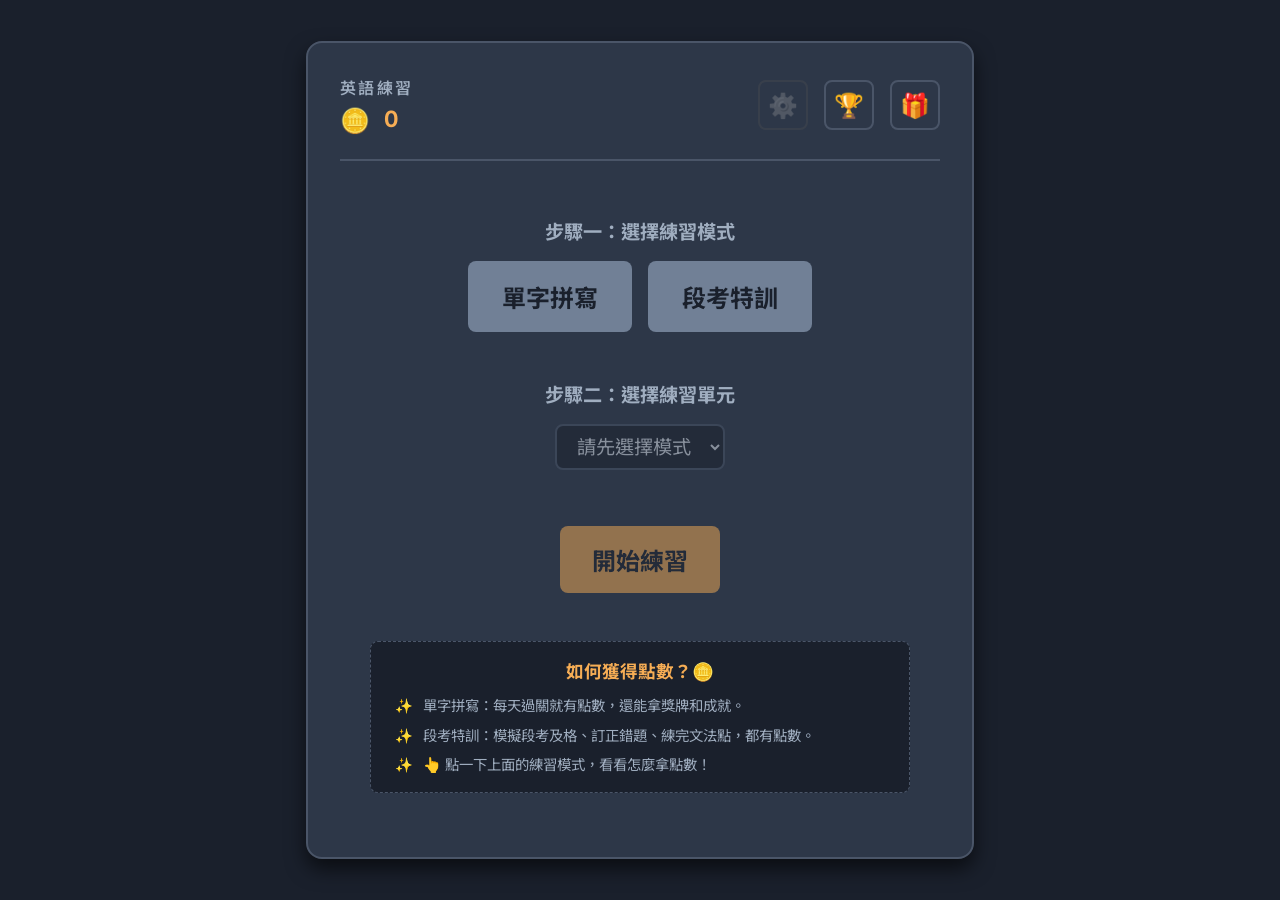
==== commit eb4db7a5: "Add files via upload" ====
--- a/index.html
+++ b/index.html
@@ -3,7 +3,7 @@
 <head>
     <meta charset="UTF-8">
     <meta name="viewport" content="width=device-width, initial-scale=1.0">
-    <meta name="description" content="英語練習：單字拼寫、文法練習與文法闖關，搭配點數與成就系統，讓每天的英語練習更有動力。">
+    <meta name="description" content="英語練習：單字拼寫與段考特訓，搭配點數與成就系統，讓每天的英語練習更有動力。">
     <meta name="theme-color" content="#1a202c">
     <meta name="color-scheme" content="dark">
     <title>英語練習</title>
@@ -12,6 +12,10 @@
     <link rel="preconnect" href="https://fonts.gstatic.com" crossorigin>
     <link href="https://fonts.googleapis.com/css2?family=Inter:wght@400;600;700&family=Noto+Sans+TC:wght@400;500;700&display=swap" rel="stylesheet">
     <link rel="stylesheet" href="style.css">
+    <link rel="stylesheet" href="trainer.css">
+    <script src="trainer-grading.js" defer></script>
+    <script src="trainer-core.js" defer></script>
+    <script src="trainer.js" defer></script>
     <script src="script.js" defer></script>
 </head>
 <body>
@@ -37,8 +41,7 @@
                 <h2 id="mode-step-title">步驟一：選擇練習模式</h2>
                 <div class="mode-selection" role="group" aria-labelledby="mode-step-title">
                     <button id="mode-btn-spelling" class="start-button secondary" type="button" data-mode="spelling" aria-pressed="false">單字拼寫</button>
-                    <button id="mode-btn-grammar" class="start-button secondary" type="button" data-mode="grammar" aria-pressed="false">文法練習</button>
-                    <button id="mode-btn-challenge" class="start-button secondary" type="button" data-mode="challenge" aria-pressed="false">文法闖關</button>
+                    <button id="mode-btn-trainer" class="start-button secondary" type="button" data-mode="trainer" aria-pressed="false">段考特訓</button>
                 </div>
             </div>
 
@@ -89,41 +92,8 @@
         <div id="health-display" class="health-display" aria-label="剩餘愛心"></div>
     </div>
 
-    <!-- 文法練習／文法闖關作答畫面 -->
-    <div id="grammar-container" class="game-container grammar-container" style="display: none;">
-        <div class="progress-wrapper">
-            <div class="progress-container">
-                <div id="grammar-progress-bar"></div>
-            </div>
-            <div id="grammar-progress-display"></div>
-        </div>
-
-        <div class="grammar-meta">
-            <span id="grammar-topic-badge" class="grammar-topic-badge"></span>
-            <span id="grammar-health-display" class="health-display" aria-label="剩餘愛心"></span>
-        </div>
-        <p id="grammar-instruction" class="grammar-instruction"></p>
-        <button id="grammar-play-audio-btn" class="grammar-audio-btn" type="button" title="播放英文題目" aria-label="播放英文題目">🔊</button>
-        <div id="grammar-question" class="grammar-question"></div>
-        <div id="grammar-answer-area" class="grammar-answer-area"></div>
-        <div id="grammar-hint" class="grammar-hint" style="display: none;"></div>
-        <div id="grammar-feedback" class="feedback-message grammar-feedback" role="status" aria-live="polite"></div>
-        <div class="grammar-controls">
-            <button id="grammar-hint-btn" class="grammar-button secondary" type="button">提示</button>
-            <button id="grammar-check-btn" class="grammar-button" type="button">檢查答案</button>
-            <button id="grammar-next-btn" class="grammar-button" type="button" style="display: none;">下一題</button>
-            <button id="grammar-quit-btn" class="grammar-button secondary" type="button">離開</button>
-        </div>
-    </div>
-
-    <!-- 文法闖關大廳 -->
-    <div id="challenge-container" class="start-container challenge-hub" style="display: none;">
-        <div class="challenge-hub-header">
-            <h1 id="challenge-title" class="challenge-title"></h1>
-            <button id="challenge-back-btn" class="grammar-button secondary" type="button">返回主選單</button>
-        </div>
-        <div id="challenge-hub-content" class="challenge-hub-content"></div>
-    </div>
+    <!-- 段考特訓（畫面由 trainer.js 產生） -->
+    <div id="trainer-container" class="trainer-container" style="display: none;"></div>
 
     <!-- 結算畫面 -->
     <div id="completion-container" class="start-container completion-container" style="display: none;">
@@ -197,8 +167,8 @@
             <h2 id="dialog-title" class="dialog-title"></h2>
             <p id="dialog-message" class="dialog-message"></p>
             <div class="dialog-actions">
-                <button id="dialog-cancel-btn" class="grammar-button secondary" type="button">取消</button>
-                <button id="dialog-confirm-btn" class="grammar-button" type="button">確定</button>
+                <button id="dialog-cancel-btn" class="dialog-button secondary" type="button">取消</button>
+                <button id="dialog-confirm-btn" class="dialog-button" type="button">確定</button>
             </div>
         </div>
     </div>
--- a/style.css
+++ b/style.css
@@ -779,429 +779,42 @@
 }
 
 /* ==========================================================================
-   6. 文法練習／文法闖關作答畫面
+   6. 通用按鈕（對話框、段考特訓共用）
    ========================================================================== */
 
-.grammar-container {
-    max-width: 844px;
-}
-
-#grammar-progress-bar {
-    width: 0%;
-    height: 1rem;
-    background-image: linear-gradient(45deg, #63b3ed, #9f7aea);
-    border-radius: 0.5rem;
-    transition: width 0.4s ease-in-out;
-}
-
-#grammar-progress-display {
-    font-size: 1rem;
-    font-weight: bold;
-    color: var(--header-color);
-    white-space: nowrap;
-}
-
-.grammar-meta {
-    display: flex;
-    align-items: center;
-    justify-content: space-between;
-    gap: 1rem;
-    margin-bottom: 1.25rem;
-}
-
-.grammar-meta .health-display {
-    margin: 0;
-    font-size: 1.5rem;
-}
-
-.grammar-topic-badge {
-    color: #e9d8fd;
-    background: rgba(128, 90, 213, 0.35);
-    border: 1px solid rgba(183, 148, 244, 0.65);
-    border-radius: 999px;
-    padding: 0.35rem 0.8rem;
-    font-size: 0.95rem;
-}
-
-.grammar-instruction {
-    color: var(--text-secondary);
-    margin: 0 0 1.25rem;
-}
-
-.grammar-audio-btn {
-    display: inline-flex;
-    align-items: center;
-    justify-content: center;
-    width: 3rem;
-    height: 3rem;
-    border: 2px solid var(--border-color);
-    border-radius: 50%;
-    background: rgba(66, 153, 225, 0.2);
-    color: var(--header-color);
-    font-size: 1.5rem;
-    cursor: pointer;
-    transition: background-color 0.2s ease, transform 0.2s ease;
-}
-
-.grammar-audio-btn:hover:not(:disabled) {
-    background: rgba(66, 153, 225, 0.45);
-    transform: scale(1.05);
-}
-
-.grammar-audio-btn:disabled {
-    opacity: 0.55;
-    cursor: wait;
-}
-
-.grammar-question {
-    min-height: 5rem;
-    display: flex;
-    align-items: center;
-    justify-content: center;
-    color: var(--text-color);
-    font-size: 1.45rem;
-    line-height: 1.6;
-    white-space: pre-line;
-    margin: 0 auto;
-    max-width: 680px;
-}
-
-.grammar-answer-area {
-    display: flex;
-    align-items: center;
-    justify-content: center;
-    flex-wrap: wrap;
-    gap: 0.75rem;
-    min-height: 5rem;
-    margin: 1rem 0 1.25rem;
-}
-
-.grammar-option,
-.grammar-button {
+.dialog-button {
     font-size: 1.05rem;
-    color: var(--text-color);
-    background: #2d3748;
-    border: 2px solid var(--border-color);
+    color: var(--bg-color);
+    background: var(--notice-color);
+    border: 2px solid transparent;
     border-radius: 0.6rem;
     padding: 0.75rem 1.1rem;
+    font-weight: bold;
     cursor: pointer;
     transition: background-color 0.2s ease, border-color 0.2s ease, transform 0.2s ease;
 }
 
-.grammar-option:hover:not(:disabled) {
+/* 主要按鈕（橘底深色字）滑過時變亮，維持文字對比 */
+.dialog-button:not(.secondary):hover:not(:disabled) {
+    background: #fbd38d;
+    transform: translateY(-1px);
+}
+
+.dialog-button.secondary {
+    color: var(--text-color);
     background: #4a5568;
-    border-color: var(--header-color);
-    transform: translateY(-1px);
-}
-
-.grammar-button.secondary:hover:not(:disabled) {
+}
+
+.dialog-button.secondary:hover:not(:disabled) {
     background: #566176;
     border-color: var(--header-color);
     transform: translateY(-1px);
 }
 
-/* 主要按鈕（橘底深色字）滑過時變亮，維持文字對比 */
-.grammar-button:not(.secondary):hover:not(:disabled) {
-    background: #fbd38d;
-    transform: translateY(-1px);
-}
-
-.grammar-option.selected,
-.grammar-option.selected:hover:not(:disabled) {
-    background: rgba(66, 153, 225, 0.35);
-    border-color: #63b3ed;
-}
-
-.grammar-input {
-    width: 100%;
-    font-size: 1.2rem;
-    text-align: center;
-    color: var(--text-color);
-    background: var(--bg-color);
-    border: 2px solid var(--border-color);
-    border-radius: 0.6rem;
-    padding: 0.9rem 1rem;
-}
-
-.grammar-input:focus {
-    outline: none;
-    border-color: var(--notice-color);
-}
-
-.grammar-hint {
-    color: var(--notice-color);
-    background: rgba(236, 201, 75, 0.1);
-    border: 1px dashed rgba(236, 201, 75, 0.55);
-    border-radius: 0.5rem;
-    line-height: 1.5;
-    padding: 0.7rem 1rem;
-    margin-bottom: 1rem;
-}
-
-.grammar-feedback {
-    white-space: pre-line;
-}
-
-.grammar-controls {
-    display: flex;
-    justify-content: center;
-    flex-wrap: wrap;
-    gap: 0.75rem;
-    margin-top: 1rem;
-}
-
-.grammar-button {
-    color: var(--bg-color);
-    background: var(--notice-color);
-    border-color: transparent;
-    font-weight: bold;
-}
-
-.grammar-button.secondary {
-    color: var(--text-color);
-    background: #4a5568;
-}
-
-.grammar-order-built {
-    width: 100%;
-    min-height: 3.2rem;
-    display: flex;
-    align-items: center;
-    justify-content: center;
-    padding: 0.75rem 1rem;
-    font-size: 1.2rem;
-    line-height: 1.5;
-    color: var(--text-color);
-    background: var(--bg-color);
-    border: 2px solid var(--border-color);
-    border-radius: 0.6rem;
-}
-
-.grammar-order-built.empty {
-    color: var(--header-color);
-    font-size: 1rem;
-}
-
-.grammar-order-pool,
-.grammar-order-tools {
-    width: 100%;
-    display: flex;
-    flex-wrap: wrap;
-    justify-content: center;
-    gap: 0.6rem;
-}
-
-.grammar-option:disabled {
-    cursor: default;
-}
-
-.grammar-option:disabled:not(.selected):not(.grammar-tile) {
-    opacity: 0.6;
-}
-
-.grammar-tile:disabled {
-    opacity: 0.25;
-    cursor: default;
-    transform: none;
-}
-
-.grammar-order-tools .grammar-button {
-    font-size: 0.9rem;
-    padding: 0.45rem 0.9rem;
-}
-
-.grammar-button:disabled {
+.dialog-button:disabled {
     opacity: 0.45;
     cursor: not-allowed;
     transform: none;
-}
-
-/* ==========================================================================
-   7. 文法闖關大廳
-   ========================================================================== */
-
-.challenge-hub {
-    max-width: 760px;
-    align-items: stretch;
-    margin: 1.5rem 0;
-}
-
-.challenge-hub-header {
-    display: flex;
-    align-items: center;
-    justify-content: space-between;
-    gap: 1rem;
-    border-bottom: 2px solid var(--border-color);
-    padding-bottom: 1rem;
-    margin-bottom: 1rem;
-}
-
-.challenge-title {
-    font-size: 1.4rem;
-    color: var(--header-color);
-    margin: 0;
-}
-
-.challenge-today {
-    color: var(--notice-color);
-    font-size: 0.95rem;
-    margin: 0 0 1rem;
-}
-
-.challenge-section {
-    margin-bottom: 1.5rem;
-}
-
-.challenge-section-title {
-    font-size: 1.1rem;
-    color: var(--header-color);
-    margin: 0 0 0.75rem;
-}
-
-.challenge-card {
-    display: flex;
-    align-items: center;
-    gap: 1rem;
-    padding: 0.9rem 1rem;
-    margin-bottom: 0.6rem;
-    background: rgba(255, 255, 255, 0.03);
-    border: 1px solid var(--border-color);
-    border-radius: 0.75rem;
-}
-
-.challenge-card-info {
-    flex: 1;
-    min-width: 0;
-}
-
-.challenge-card-title {
-    font-size: 1.1rem;
-    font-weight: bold;
-}
-
-.challenge-card-meta {
-    color: var(--header-color);
-    font-size: 0.9rem;
-    margin-top: 0.2rem;
-}
-
-.challenge-card-note {
-    color: var(--header-color);
-    font-size: 0.8rem;
-    margin-top: 0.3rem;
-    opacity: 0.85;
-}
-
-.challenge-stars {
-    color: #ffd700;
-    font-size: 1.3rem;
-    letter-spacing: 0.1rem;
-    white-space: nowrap;
-}
-
-.challenge-card .grammar-button {
-    white-space: nowrap;
-}
-
-.challenge-result {
-    padding: 1rem 1.25rem;
-    margin-bottom: 1.5rem;
-    border-radius: 0.75rem;
-    border: 2px solid var(--border-color);
-    background: rgba(255, 255, 255, 0.04);
-}
-
-.challenge-result.pass {
-    border-color: var(--correct-color);
-}
-
-.challenge-result.fail {
-    border-color: var(--notice-color);
-}
-
-.challenge-result-title {
-    font-size: 1.3rem;
-    margin: 0 0 0.5rem;
-}
-
-.challenge-result-line {
-    margin: 0.3rem 0;
-    line-height: 1.5;
-}
-
-.challenge-details {
-    margin-top: 0.75rem;
-    padding: 0.6rem 0.9rem;
-    border: 1px solid var(--border-color);
-    border-radius: 0.6rem;
-}
-
-.challenge-details summary {
-    cursor: pointer;
-    color: var(--header-color);
-    font-weight: bold;
-}
-
-.challenge-rule-list,
-.challenge-wrong-list,
-.challenge-exam-list {
-    margin: 0.75rem 0 0.25rem;
-    padding-left: 1.3rem;
-    line-height: 1.6;
-}
-
-.challenge-wrong-list li {
-    margin-bottom: 0.9rem;
-}
-
-.challenge-wrong-question {
-    font-weight: bold;
-}
-
-.challenge-wrong-yours {
-    color: var(--incorrect-text);
-}
-
-.challenge-wrong-answer {
-    color: var(--correct-color);
-}
-
-.challenge-wrong-explain {
-    color: var(--header-color);
-    font-size: 0.9rem;
-}
-
-.challenge-exam-list li.pass {
-    color: var(--correct-color);
-}
-
-.challenge-exam-list li.fail {
-    color: var(--notice-color);
-}
-
-.challenge-subtitle {
-    font-size: 1rem;
-    color: var(--header-color);
-    margin: 1rem 0 0.25rem;
-}
-
-.challenge-table {
-    width: 100%;
-    border-collapse: collapse;
-    margin-top: 0.75rem;
-    font-size: 0.9rem;
-}
-
-.challenge-table th,
-.challenge-table td {
-    border-bottom: 1px solid var(--border-color);
-    padding: 0.45rem 0.3rem;
-    text-align: center;
-}
-
-.challenge-table th:first-child,
-.challenge-table td:first-child {
-    text-align: left;
 }
 
 /* ==========================================================================
@@ -1531,10 +1144,6 @@
     border-radius: 0.3rem;
     background-color: var(--correct-color);
     color: var(--bg-color);
-}
-
-.ach-mode-tag.grammar {
-    background-color: var(--notice-color);
 }
 
 .ach-unit-name {
@@ -1988,19 +1597,7 @@
         font-size: 1rem;
     }
 
-    .grammar-question {
-        font-size: 1.2rem;
-        min-height: 6rem;
-    }
-
-    .grammar-meta {
-        align-items: flex-start;
-        flex-direction: column;
-        gap: 0.5rem;
-    }
-
-    .grammar-option,
-    .grammar-button {
+    .dialog-button {
         font-size: 0.95rem;
         padding: 0.7rem 0.85rem;
     }
@@ -2021,28 +1618,12 @@
         margin: 0 auto;
     }
 
-    /* 與其他畫面一致：滿版顯示 */
-    .challenge-hub {
-        width: 100%;
-        margin: 0;
-        padding: 1.25rem 1rem;
-        justify-content: flex-start;
-    }
-
-    .challenge-card {
-        flex-wrap: wrap;
-    }
-
-    .challenge-card .grammar-button {
-        width: 100%;
-    }
-
     .completion-actions {
         flex-direction: column;
         width: 80%;
     }
 
-    .dialog-actions .grammar-button {
+    .dialog-actions .dialog-button {
         flex: 1;
     }
 
--- a/trainer.css
+++ b/trainer.css
@@ -0,0 +1,1057 @@
+/* 段考特訓 — 樣式（只放 .trainer-* 與觀念卡 .concept-* 規則；色彩沿用 style.css 的變數） */
+
+.trainer-container {
+    width: 94%;
+    max-width: 920px;
+    align-self: flex-start;
+    text-align: left;
+    line-height: 1.6;
+}
+
+.trainer-loading {
+    text-align: center;
+    color: var(--text-secondary);
+    padding: 4rem 0;
+}
+
+/* ---------- 標題列 ---------- */
+.trainer-header {
+    display: flex;
+    justify-content: space-between;
+    align-items: center;
+    gap: 1rem;
+    flex-wrap: wrap;
+    margin-bottom: 1.25rem;
+}
+
+.trainer-header.compact {
+    margin-bottom: 0.6rem;
+}
+
+.trainer-title {
+    font-size: 1.6rem;
+    margin: 0;
+    color: #fff;
+}
+
+.trainer-title.small {
+    font-size: 1.15rem;
+}
+
+.trainer-subtitle {
+    margin: 0.2rem 0 0;
+    color: var(--text-secondary);
+    font-size: 0.95rem;
+}
+
+.trainer-header-actions {
+    display: flex;
+    align-items: center;
+    gap: 0.75rem;
+    flex-wrap: wrap;
+}
+
+.trainer-points,
+.trainer-progress-text {
+    color: var(--notice-color);
+    font-weight: bold;
+    font-size: 0.95rem;
+}
+
+.trainer-container .dialog-button {
+    font-size: 0.98rem;
+    padding: 0.6rem 1rem;
+}
+
+/* ---------- 區塊 ---------- */
+.trainer-section,
+.trainer-todo,
+.trainer-banner,
+.trainer-concept,
+.trainer-work,
+.trainer-summary,
+.trainer-paper-section,
+.trainer-score {
+    background: var(--container-bg-color);
+    border: 2px solid var(--border-color);
+    border-radius: 1rem;
+    padding: 1.25rem 1.5rem;
+    margin-bottom: 1.1rem;
+}
+
+.trainer-section-title,
+.trainer-todo-title,
+.trainer-paper-title {
+    font-size: 1.15rem;
+    margin: 0 0 0.35rem;
+    color: #fff;
+}
+
+.trainer-section-desc {
+    margin: 0 0 0.9rem;
+    color: var(--text-secondary);
+    font-size: 0.93rem;
+}
+
+.trainer-todo {
+    border-color: var(--notice-color);
+    background: rgba(246, 173, 85, 0.08);
+}
+
+.trainer-todo-list {
+    margin: 0.4rem 0 0;
+    padding-left: 1.4rem;
+}
+
+.trainer-todo-list li {
+    margin: 0.2rem 0;
+}
+
+.trainer-banner {
+    display: flex;
+    justify-content: space-between;
+    align-items: center;
+    gap: 1rem;
+    flex-wrap: wrap;
+    border-color: #63b3ed;
+    background: rgba(66, 153, 225, 0.12);
+}
+
+.trainer-banner p {
+    margin: 0;
+}
+
+.trainer-row,
+.trainer-actions {
+    display: flex;
+    align-items: center;
+    gap: 0.75rem;
+    flex-wrap: wrap;
+}
+
+.trainer-actions {
+    justify-content: center;
+    margin: 1.1rem 0;
+}
+
+.trainer-rate {
+    font-size: 0.88rem;
+    color: var(--text-color);
+    background: #1a202c;
+    border: 1px solid var(--border-color);
+    border-radius: 999px;
+    padding: 0.15rem 0.7rem;
+    white-space: nowrap;
+}
+
+.trainer-rate.good {
+    color: var(--correct-color);
+    border-color: var(--correct-color);
+}
+
+.trainer-rate.low {
+    color: var(--incorrect-text);
+    border-color: var(--incorrect-text);
+}
+
+.trainer-rate.none {
+    color: var(--text-secondary);
+}
+
+.trainer-tag {
+    display: inline-block;
+    font-size: 0.78rem;
+    font-weight: bold;
+    color: #bee3f8;
+    background: rgba(66, 153, 225, 0.2);
+    border-radius: 0.4rem;
+    padding: 0.1rem 0.5rem;
+    white-space: nowrap;
+}
+
+.trainer-tag.warn {
+    color: #1a202c;
+    background: var(--notice-color);
+}
+
+.trainer-pulse {
+    animation: trainerPulse 1.8s ease-in-out infinite;
+}
+
+@keyframes trainerPulse {
+    0%, 100% { box-shadow: 0 0 0 0 rgba(246, 173, 85, 0.6); }
+    50% { box-shadow: 0 0 0 10px rgba(246, 173, 85, 0); }
+}
+
+/* ---------- 文法點 ---------- */
+.trainer-point {
+    border: 1px solid var(--border-color);
+    border-radius: 0.8rem;
+    padding: 0.85rem 1rem;
+    margin-top: 0.7rem;
+    background: rgba(26, 32, 44, 0.45);
+}
+
+.trainer-point.weak,
+.trainer-format.weak {
+    border-color: var(--notice-color);
+}
+
+.trainer-point-head {
+    display: flex;
+    align-items: center;
+    gap: 0.6rem;
+    flex-wrap: wrap;
+    margin-bottom: 0.6rem;
+}
+
+.trainer-point-title {
+    font-size: 1.02rem;
+    margin: 0;
+    margin-right: auto;
+}
+
+.trainer-point-grid {
+    display: grid;
+    grid-template-columns: repeat(4, minmax(0, 1fr));
+    gap: 0.5rem;
+}
+
+.trainer-point-grid .dialog-button {
+    font-size: 0.88rem;
+    padding: 0.55rem 0.4rem;
+}
+
+/* ---------- 題型專練、模擬考卡片 ---------- */
+.trainer-format-grid,
+.trainer-mock-grid {
+    display: grid;
+    grid-template-columns: repeat(auto-fill, minmax(190px, 1fr));
+    gap: 0.7rem;
+}
+
+.trainer-format {
+    display: flex;
+    flex-direction: column;
+    gap: 0.3rem;
+    text-align: left;
+    color: var(--text-color);
+    font: inherit;
+    background: rgba(26, 32, 44, 0.45);
+    border: 1px solid var(--border-color);
+    border-radius: 0.8rem;
+    padding: 0.8rem 0.9rem;
+    cursor: pointer;
+    transition: transform 0.15s ease, border-color 0.15s ease, background-color 0.15s ease;
+}
+
+.trainer-format:hover {
+    transform: translateY(-2px);
+    border-color: var(--header-color);
+    background: #3a4558;
+}
+
+.trainer-format-name {
+    font-weight: bold;
+    font-size: 1.02rem;
+    color: #fff;
+}
+
+.trainer-format-desc {
+    font-size: 0.83rem;
+    color: var(--text-secondary);
+    flex: 1;
+}
+
+.trainer-format-meta {
+    display: flex;
+    gap: 0.4rem;
+    align-items: center;
+    flex-wrap: wrap;
+}
+
+.trainer-mock-card {
+    display: flex;
+    flex-direction: column;
+    align-items: flex-start;
+    gap: 0.45rem;
+    background: rgba(26, 32, 44, 0.45);
+    border: 1px solid var(--border-color);
+    border-radius: 0.8rem;
+    padding: 0.9rem;
+}
+
+.trainer-mock-title {
+    font-size: 1rem;
+    margin: 0;
+}
+
+.trainer-mock-meta {
+    margin: 0;
+    font-size: 0.85rem;
+    color: var(--text-secondary);
+}
+
+.trainer-mock-card .dialog-button {
+    align-self: stretch;
+}
+
+/* ---------- 觀念卡 ---------- */
+.concept-rule {
+    font-size: 1.12rem;
+    font-weight: bold;
+    color: #fbd38d;
+    background: rgba(246, 173, 85, 0.1);
+    border-left: 4px solid var(--notice-color);
+    border-radius: 0.4rem;
+    padding: 0.7rem 0.9rem;
+    margin: 0 0 0.9rem;
+}
+
+.concept-tip {
+    background: rgba(66, 153, 225, 0.12);
+    border-radius: 0.5rem;
+    padding: 0.6rem 0.9rem;
+    margin: 0 0 0.9rem;
+}
+
+.concept-heading {
+    font-size: 1rem;
+    margin: 0 0 0.5rem;
+    color: #fff;
+}
+
+.concept-table-wrap {
+    overflow-x: auto;
+    margin-bottom: 0.9rem;
+}
+
+.concept-table {
+    border-collapse: collapse;
+    width: 100%;
+}
+
+.concept-table th,
+.concept-table td {
+    border: 1px solid var(--border-color);
+    padding: 0.45rem 0.7rem;
+    text-align: left;
+    vertical-align: top;
+}
+
+.concept-table th {
+    background: #1a202c;
+    color: var(--header-color);
+    font-size: 0.9rem;
+}
+
+.concept-examples,
+.concept-traps {
+    margin-bottom: 0.9rem;
+}
+
+.concept-example {
+    margin: 0.3rem 0;
+}
+
+.concept-en {
+    display: block;
+    font-size: 1.05rem;
+}
+
+.concept-zh {
+    display: block;
+    color: var(--text-secondary);
+    font-size: 0.9rem;
+}
+
+.concept-trap {
+    border: 1px solid var(--border-color);
+    border-radius: 0.6rem;
+    padding: 0.55rem 0.8rem;
+    margin-bottom: 0.5rem;
+    background: rgba(26, 32, 44, 0.45);
+}
+
+.concept-trap p {
+    margin: 0.1rem 0;
+}
+
+.concept-wrong {
+    color: var(--incorrect-text);
+    text-decoration: line-through;
+    text-decoration-color: rgba(252, 129, 129, 0.6);
+}
+
+.concept-right {
+    color: var(--correct-color);
+    font-weight: bold;
+}
+
+.concept-why {
+    color: var(--text-secondary);
+    font-size: 0.9rem;
+}
+
+/* ---------- 作答 ---------- */
+.trainer-progress {
+    height: 8px;
+    background: #1a202c;
+    border-radius: 999px;
+    overflow: hidden;
+    margin-bottom: 1rem;
+}
+
+.trainer-progress-fill {
+    height: 100%;
+    background: var(--correct-color);
+    transition: width 0.3s ease;
+}
+
+.trainer-item {
+    padding: 0.4rem 0 0.9rem;
+}
+
+.trainer-item + .trainer-item {
+    border-top: 1px dashed var(--border-color);
+    padding-top: 0.9rem;
+}
+
+.trainer-item-head {
+    display: flex;
+    align-items: center;
+    gap: 0.5rem;
+    margin-bottom: 0.35rem;
+}
+
+.trainer-item-number {
+    font-weight: bold;
+    color: var(--header-color);
+}
+
+.trainer-prompt {
+    font-size: 1.2rem;
+    margin: 0.2rem 0 0.7rem;
+    overflow-wrap: anywhere;
+}
+
+.trainer-blank-line {
+    line-height: 2.4;
+}
+
+.trainer-zh {
+    font-size: 1.12rem;
+    margin: 0.2rem 0 0.5rem;
+    color: #fff;
+}
+
+.trainer-cue,
+.trainer-note {
+    margin: 0 0 0.6rem;
+    font-size: 0.9rem;
+    color: var(--notice-color);
+}
+
+.trainer-note {
+    color: var(--text-secondary);
+}
+
+.trainer-underline {
+    text-decoration-thickness: 2px;
+    text-underline-offset: 4px;
+    color: #fbd38d;
+}
+
+.trainer-dialogue {
+    background: rgba(26, 32, 44, 0.45);
+    border-radius: 0.6rem;
+    padding: 0.6rem 0.9rem;
+    margin-bottom: 0.7rem;
+}
+
+.trainer-dialogue-line {
+    margin: 0.2rem 0;
+    font-size: 1.12rem;
+}
+
+.trainer-speaker {
+    font-weight: bold;
+    color: var(--header-color);
+}
+
+.trainer-options {
+    display: grid;
+    grid-template-columns: repeat(2, minmax(0, 1fr));
+    gap: 0.5rem;
+}
+
+.format-dialogue .trainer-options,
+.format-reading .trainer-options {
+    grid-template-columns: 1fr;
+}
+
+.trainer-option {
+    display: flex;
+    gap: 0.5rem;
+    align-items: baseline;
+    text-align: left;
+    font: inherit;
+    font-size: 1.05rem;
+    color: var(--text-color);
+    background: #1f2733;
+    border: 2px solid var(--border-color);
+    border-radius: 0.6rem;
+    padding: 0.6rem 0.8rem;
+    cursor: pointer;
+    transition: background-color 0.15s ease, border-color 0.15s ease;
+}
+
+.trainer-option:hover:not(:disabled) {
+    background: #3a4558;
+    border-color: var(--header-color);
+}
+
+.trainer-option-letter {
+    color: var(--text-secondary);
+    font-size: 0.9rem;
+}
+
+.trainer-option.selected {
+    background: rgba(66, 153, 225, 0.3);
+    border-color: #63b3ed;
+}
+
+.trainer-option:disabled {
+    cursor: default;
+    opacity: 0.85;
+}
+
+.trainer-option.is-correct {
+    background: rgba(72, 187, 120, 0.22);
+    border-color: var(--correct-color);
+    opacity: 1;
+}
+
+.trainer-option.is-wrong {
+    background: rgba(229, 62, 62, 0.22);
+    border-color: var(--incorrect-color);
+    opacity: 1;
+}
+
+.trainer-input {
+    font: inherit;
+    font-size: 1.1rem;
+    color: #fff;
+    background: #1a202c;
+    border: 2px solid var(--border-color);
+    border-radius: 0.5rem;
+    padding: 0.4rem 0.6rem;
+    max-width: 100%;
+}
+
+.trainer-input:focus {
+    outline: none;
+    border-color: #63b3ed;
+    box-shadow: 0 0 0 3px rgba(99, 179, 237, 0.25);
+}
+
+.trainer-input::placeholder {
+    color: #718096;
+}
+
+.trainer-blank {
+    margin: 0 0.3rem;
+    text-align: center;
+}
+
+.trainer-sentence {
+    width: 100%;
+}
+
+.trainer-input.is-correct {
+    border-color: var(--correct-color);
+    color: #9ae6b4;
+}
+
+.trainer-input.is-wrong {
+    border-color: var(--incorrect-color);
+    color: var(--incorrect-text);
+}
+
+.trainer-input.is-retry {
+    border-color: var(--notice-color);
+}
+
+.trainer-input.shake {
+    animation: shake 0.4s;
+}
+
+.trainer-input:disabled {
+    opacity: 1;
+    -webkit-text-fill-color: currentColor;
+}
+
+.trainer-tiles {
+    display: flex;
+    flex-wrap: wrap;
+    align-items: center;
+    gap: 0.4rem;
+    margin: 0.2rem 0 0.6rem;
+}
+
+.trainer-tile {
+    font-size: 1.1rem;
+    background: #1a202c;
+    border: 1px solid var(--border-color);
+    border-radius: 0.45rem;
+    padding: 0.25rem 0.6rem;
+}
+
+.trainer-tile-sep {
+    color: var(--text-secondary);
+}
+
+.trainer-submit {
+    min-width: 11rem;
+}
+
+/* ---------- 文章 ---------- */
+.trainer-passage {
+    background: #1a202c;
+    border: 1px solid var(--border-color);
+    border-radius: 0.7rem;
+    padding: 0.9rem 1.1rem;
+    margin: 0.5rem 0 1rem;
+}
+
+.trainer-passage-title {
+    margin: 0 0 0.4rem;
+    font-size: 1.05rem;
+    text-align: center;
+}
+
+.trainer-passage-text {
+    margin: 0 0 0.7rem;
+    font-size: 1.1rem;
+    line-height: 1.85;
+}
+
+.trainer-passage-text:last-child {
+    margin-bottom: 0;
+}
+
+.trainer-slot {
+    display: inline-block;
+    font-weight: bold;
+    color: #1a202c;
+    background: var(--notice-color);
+    border-radius: 0.35rem;
+    padding: 0 0.45rem;
+    margin: 0 0.15rem;
+    line-height: 1.4;
+}
+
+.trainer-slot.dim {
+    background: var(--border-color);
+    color: var(--text-secondary);
+}
+
+/* ---------- 回饋與詳解 ---------- */
+.trainer-feedback {
+    margin-top: 0.8rem;
+    border-radius: 0.7rem;
+    padding: 0.8rem 1rem;
+    border: 1px solid var(--border-color);
+    background: rgba(26, 32, 44, 0.6);
+}
+
+.trainer-feedback.verdict-ok {
+    border-color: var(--correct-color);
+}
+
+.trainer-feedback.verdict-careless {
+    border-color: var(--notice-color);
+}
+
+.trainer-feedback.verdict-wrong,
+.trainer-feedback.verdict-blank {
+    border-color: var(--incorrect-color);
+}
+
+.trainer-verdict {
+    font-weight: bold;
+    font-size: 1.08rem;
+    margin: 0 0 0.4rem;
+}
+
+.verdict-ok .trainer-verdict {
+    color: var(--correct-color);
+}
+
+.verdict-careless .trainer-verdict {
+    color: var(--notice-color);
+}
+
+.verdict-wrong .trainer-verdict,
+.verdict-blank .trainer-verdict {
+    color: var(--incorrect-text);
+}
+
+.trainer-careless {
+    margin: 0 0 0.5rem;
+    padding-left: 1.3rem;
+    color: var(--notice-color);
+}
+
+.trainer-part,
+.trainer-answer,
+.trainer-alt {
+    margin: 0.25rem 0;
+}
+
+.trainer-answer strong {
+    color: #9ae6b4;
+    font-size: 1.1rem;
+}
+
+.trainer-answer-label,
+.trainer-diff-label {
+    color: var(--text-secondary);
+}
+
+.trainer-alt {
+    font-size: 0.9rem;
+    color: var(--text-secondary);
+}
+
+.trainer-diff-note {
+    margin: 0.2rem 0;
+    color: var(--notice-color);
+}
+
+.trainer-diff-line {
+    margin: 0.25rem 0;
+    font-size: 1.08rem;
+    line-height: 2;
+}
+
+.diff-del {
+    color: var(--incorrect-text);
+    text-decoration: line-through;
+    margin-right: 0.3rem;
+}
+
+.diff-ins {
+    color: #9ae6b4;
+    font-weight: bold;
+    border-bottom: 2px solid var(--correct-color);
+}
+
+.diff-tag {
+    font-size: 0.72rem;
+    color: #1a202c;
+    background: var(--notice-color);
+    border-radius: 0.3rem;
+    padding: 0 0.3rem;
+    margin-left: 0.25rem;
+    vertical-align: middle;
+}
+
+.trainer-explain {
+    margin-top: 0.6rem;
+    padding-top: 0.6rem;
+    border-top: 1px dashed var(--border-color);
+}
+
+.trainer-explain-label {
+    display: inline-block;
+    font-size: 0.78rem;
+    font-weight: bold;
+    color: #1a202c;
+    background: #90cdf4;
+    border-radius: 0.3rem;
+    padding: 0 0.45rem;
+}
+
+.trainer-explain p {
+    margin: 0.35rem 0 0;
+}
+
+.trainer-retry {
+    margin-top: 0.7rem;
+}
+
+.trainer-retry-label {
+    margin: 0 0 0.35rem;
+    color: var(--notice-color);
+    font-weight: bold;
+}
+
+.trainer-link {
+    display: inline-block;
+    margin-top: 0.6rem;
+    font: inherit;
+    font-size: 0.88rem;
+    color: #90cdf4;
+    background: none;
+    border: none;
+    padding: 0;
+    text-decoration: underline;
+    cursor: pointer;
+}
+
+.trainer-link:disabled {
+    color: var(--text-secondary);
+    text-decoration: none;
+    cursor: default;
+}
+
+/* ---------- 結果頁 ---------- */
+.trainer-summary {
+    text-align: center;
+}
+
+.trainer-summary-icon {
+    font-size: 3rem;
+}
+
+.trainer-summary-score {
+    font-size: 1.5rem;
+    font-weight: bold;
+    margin: 0.4rem 0;
+}
+
+.trainer-summary-msg {
+    margin: 0.3rem 0;
+}
+
+.trainer-summary-points {
+    color: var(--notice-color);
+    font-weight: bold;
+    margin: 0.3rem 0;
+}
+
+.trainer-summary-warn {
+    color: var(--notice-color);
+    margin: 0.3rem 0;
+}
+
+.trainer-review {
+    border: 1px solid var(--border-color);
+    border-radius: 0.6rem;
+    margin-top: 0.5rem;
+    background: rgba(26, 32, 44, 0.45);
+}
+
+.trainer-review.verdict-wrong,
+.trainer-review.verdict-blank {
+    border-left: 4px solid var(--incorrect-color);
+}
+
+.trainer-review.verdict-careless {
+    border-left: 4px solid var(--notice-color);
+}
+
+.trainer-review.verdict-ok {
+    border-left: 4px solid var(--correct-color);
+}
+
+.trainer-review-summary {
+    display: flex;
+    align-items: baseline;
+    gap: 0.5rem;
+    padding: 0.55rem 0.8rem;
+    cursor: pointer;
+}
+
+.trainer-review-q {
+    flex: 1;
+    overflow-wrap: anywhere;
+    margin: 0;
+}
+
+.trainer-review-points {
+    font-size: 0.85rem;
+    color: var(--text-secondary);
+    white-space: nowrap;
+}
+
+.trainer-review-body {
+    padding: 0 0.9rem 0.8rem 2.2rem;
+}
+
+/* ---------- 模擬段考 ---------- */
+.trainer-exam-bar {
+    position: sticky;
+    top: 0;
+    z-index: 5;
+    display: flex;
+    align-items: center;
+    gap: 0.8rem;
+    flex-wrap: wrap;
+    background: #1a202c;
+    border: 2px solid var(--border-color);
+    border-radius: 0.8rem;
+    padding: 0.6rem 1rem;
+    margin-bottom: 1rem;
+    box-shadow: 0 6px 12px rgba(0, 0, 0, 0.5);
+}
+
+.trainer-exam-name {
+    font-weight: bold;
+    margin-right: auto;
+}
+
+.trainer-exam-timer {
+    font-size: 1.2rem;
+    font-weight: bold;
+    font-variant-numeric: tabular-nums;
+    color: #fff;
+}
+
+.trainer-exam-timer.urgent {
+    color: var(--incorrect-text);
+}
+
+.trainer-exam-count {
+    color: var(--text-secondary);
+    font-size: 0.9rem;
+}
+
+.trainer-score {
+    display: flex;
+    align-items: center;
+    gap: 1.5rem;
+    flex-wrap: wrap;
+}
+
+.trainer-score-number {
+    font-size: 4rem;
+    font-weight: bold;
+    line-height: 1;
+    min-width: 7rem;
+    text-align: center;
+}
+
+.trainer-score.good .trainer-score-number {
+    color: var(--correct-color);
+}
+
+.trainer-score.pass .trainer-score-number {
+    color: var(--notice-color);
+}
+
+.trainer-score.fail .trainer-score-number {
+    color: var(--incorrect-text);
+}
+
+.trainer-score-side p {
+    margin: 0.2rem 0;
+}
+
+.trainer-report-grid {
+    display: grid;
+    grid-template-columns: repeat(2, minmax(0, 1fr));
+    gap: 1.1rem;
+}
+
+.trainer-report-grid > .trainer-section {
+    margin-bottom: 1.1rem;
+}
+
+.trainer-bar-row {
+    display: grid;
+    grid-template-columns: minmax(7rem, 11rem) 1fr auto;
+    align-items: center;
+    gap: 0.6rem;
+    margin: 0.35rem 0;
+    font-size: 0.92rem;
+}
+
+.trainer-bar-track {
+    height: 10px;
+    background: #1a202c;
+    border-radius: 999px;
+    overflow: hidden;
+}
+
+.trainer-bar-fill {
+    height: 100%;
+    border-radius: 999px;
+}
+
+.trainer-bar-fill.good {
+    background: var(--correct-color);
+}
+
+.trainer-bar-fill.pass {
+    background: var(--notice-color);
+}
+
+.trainer-bar-fill.fail {
+    background: var(--incorrect-color);
+}
+
+.trainer-bar-value {
+    color: var(--text-secondary);
+    white-space: nowrap;
+}
+
+/* ---------- 報告 ---------- */
+.trainer-export {
+    width: 100%;
+    margin-top: 0.7rem;
+    font-family: ui-monospace, Menlo, Consolas, monospace;
+    font-size: 0.8rem;
+    color: var(--text-color);
+    background: #1a202c;
+    border: 1px solid var(--border-color);
+    border-radius: 0.5rem;
+    padding: 0.6rem;
+    resize: vertical;
+}
+
+.trainer-dispute {
+    border: 1px solid var(--border-color);
+    border-radius: 0.6rem;
+    padding: 0.5rem 0.8rem;
+    margin-top: 0.5rem;
+}
+
+.trainer-copy-buffer {
+    position: fixed;
+    left: -9999px;
+    top: 0;
+    opacity: 0;
+}
+
+/* ---------- 窄螢幕 ---------- */
+@media (max-width: 700px) {
+    .trainer-point-grid,
+    .trainer-options,
+    .trainer-report-grid {
+        grid-template-columns: 1fr;
+    }
+
+    .trainer-section,
+    .trainer-work,
+    .trainer-paper-section {
+        padding: 1rem;
+    }
+
+    .trainer-bar-row {
+        grid-template-columns: 1fr auto;
+    }
+
+    .trainer-bar-track {
+        grid-column: 1 / -1;
+        order: 3;
+    }
+}
+
+@media (prefers-reduced-motion: reduce) {
+    .trainer-pulse,
+    .trainer-input.shake {
+        animation: none;
+    }
+}
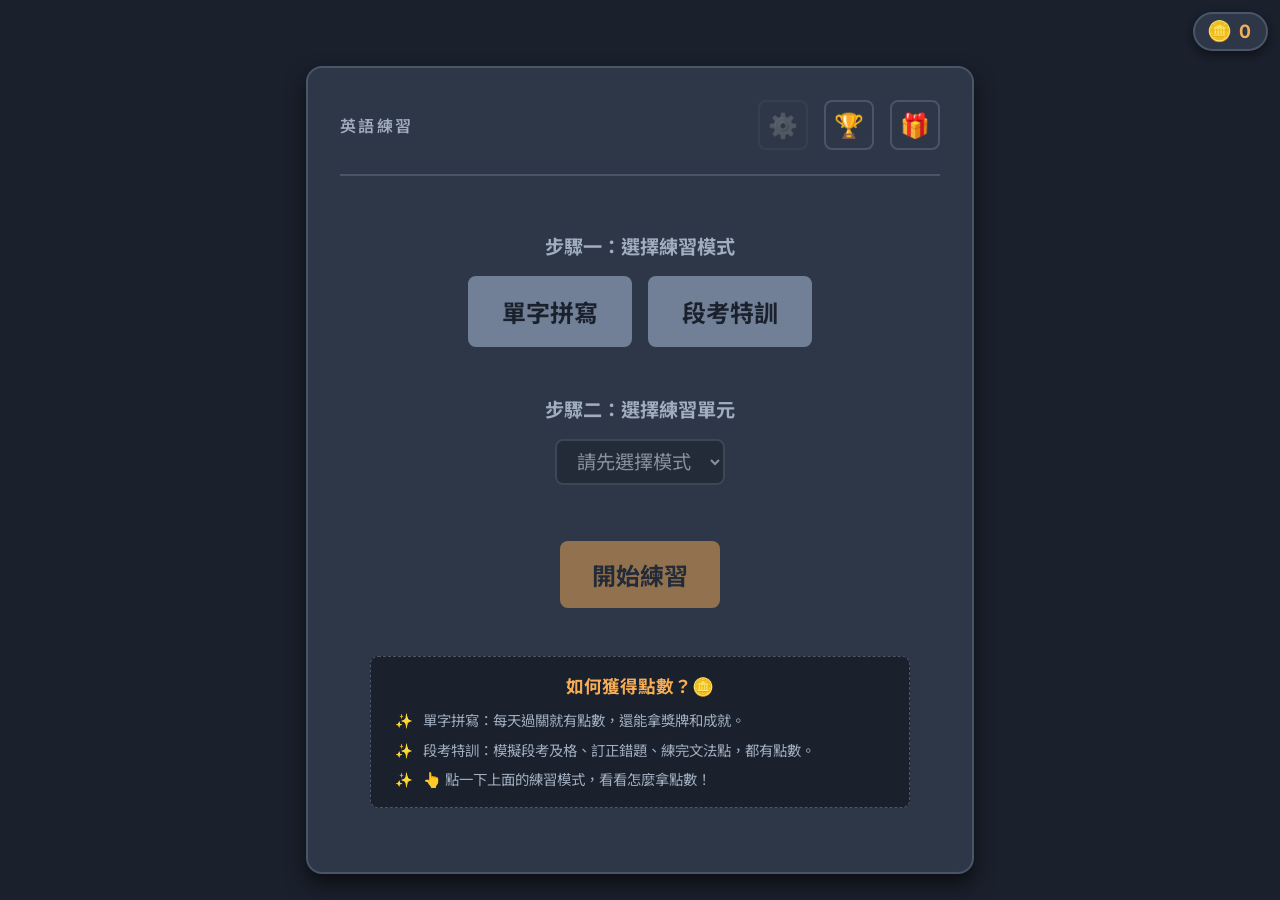
==== commit 9d0ef702: "Add files via upload" ====
--- a/index.html
+++ b/index.html
@@ -11,24 +11,33 @@
     <link rel="preconnect" href="https://fonts.googleapis.com">
     <link rel="preconnect" href="https://fonts.gstatic.com" crossorigin>
     <link href="https://fonts.googleapis.com/css2?family=Inter:wght@400;600;700&family=Noto+Sans+TC:wght@400;500;700&display=swap" rel="stylesheet">
-    <link rel="stylesheet" href="style.css">
-    <link rel="stylesheet" href="trainer.css">
-    <script src="trainer-grading.js" defer></script>
-    <script src="trainer-core.js" defer></script>
-    <script src="trainer.js" defer></script>
-    <script src="script.js" defer></script>
+    <!-- 每次開啟都在網址後面加上當下的時間，讓瀏覽器重新下載樣式與程式，
+         不會拿舊的快取檔案配新檔案。新增檔案時加進下面對應的清單（程式照清單順序執行）。 -->
+    <script>
+        (function () {
+            var v = Date.now();
+            ['style.css', 'trainer.css'].forEach(function (file) {
+                document.write('<link rel="stylesheet" href="' + file + '?v=' + v + '">');
+            });
+            ['trainer-grading.js', 'trainer-core.js', 'trainer.js', 'script.js'].forEach(function (file) {
+                document.write('<script src="' + file + '?v=' + v + '" defer><\/script>');
+            });
+        })();
+    </script>
+    <noscript><link rel="stylesheet" href="style.css"></noscript>
 </head>
 <body>
     <noscript>
         <p class="noscript-message">本網站需要啟用 JavaScript 才能使用，請在瀏覽器設定中開啟後重新整理。</p>
     </noscript>
 
+    <!-- 常駐總點數、點數紀錄視窗與得點慶祝由 script.js 的 buildPointsUi() 建立 -->
+
     <!-- 首頁 -->
     <div id="start-container" class="start-container">
         <header class="dashboard-header">
             <div class="dashboard-brand">
                 <h1 class="app-title">英語練習</h1>
-                <div id="total-points-display" class="points-display" title="目前點數">0</div>
             </div>
             <nav class="dashboard-nav" aria-label="功能選單">
                 <button id="admin-add-points-btn" class="icon-button icon-button-muted" type="button" title="管理員加點" aria-label="管理員加點">⚙️</button>
--- a/style.css
+++ b/style.css
@@ -16,6 +16,7 @@
     --notice-color: #f6ad55;
     --incorrect-text: #fc8181; /* 深色背景上的紅色文字，對比高於 --incorrect-color */
     --text-secondary: #a0aec0;
+    --hud-space: 4rem; /* 畫面上方留給常駐總點數的高度 */
     --font-family: 'Inter', 'Noto Sans TC', -apple-system, BlinkMacSystemFont, 'Segoe UI', 'PingFang TC', 'Microsoft JhengHei', sans-serif;
 }
 
@@ -39,7 +40,7 @@
     min-height: 100vh;
     min-height: 100dvh;
     margin: 0;
-    padding: 1.5rem 0;
+    padding: var(--hud-space) 0 1.5rem;
     -webkit-font-smoothing: antialiased;
     -webkit-text-size-adjust: 100%;
     text-size-adjust: 100%;
@@ -68,6 +69,19 @@
     outline-offset: 2px;
 }
 
+/* 只給螢幕閱讀器讀的文字 */
+.visually-hidden {
+    position: absolute;
+    width: 1px;
+    height: 1px;
+    margin: -1px;
+    padding: 0;
+    overflow: hidden;
+    clip: rect(0, 0, 0, 0);
+    white-space: nowrap;
+    border: 0;
+}
+
 .noscript-message {
     max-width: 30rem;
     padding: 1.5rem;
@@ -115,6 +129,27 @@
 @keyframes fadeIn {
     from { opacity: 0; transform: translateY(-5px); }
     to { opacity: 1; transform: translateY(0); }
+}
+
+@keyframes hudBump {
+    0% { transform: scale(1); }
+    35% { transform: scale(1.18); box-shadow: 0 0 22px rgba(246, 173, 85, 0.9); }
+    100% { transform: scale(1); }
+}
+
+@keyframes celebrationIn {
+    from { opacity: 0; transform: scale(0.6); }
+    to { opacity: 1; transform: scale(1); }
+}
+
+@keyframes celebrationOut {
+    from { opacity: 1; transform: scale(1); }
+    to { opacity: 0; transform: scale(0.85) translateY(-12px); }
+}
+
+@keyframes celebrationCoinSpin {
+    0%, 100% { transform: translateY(0) rotateY(0); }
+    50% { transform: translateY(-6px) rotateY(180deg); }
 }
 
 @keyframes coinPulse {
@@ -164,18 +199,40 @@
     color: var(--header-color);
 }
 
-.points-display {
-    font-size: 1.4rem;
-    font-weight: bold;
+/* 常駐總點數：固定在畫面右上角，也是得點時金幣飛入的目的地 */
+.points-hud {
+    position: fixed;
+    top: 0.75rem;
+    right: 0.75rem;
+    z-index: 90; /* 在內容與答題閃光之上、視窗之下 */
+    display: inline-flex;
+    align-items: center;
+    gap: 0.45rem;
+    padding: 0.4rem 0.95rem 0.4rem 0.7rem;
+    background-color: var(--container-bg-color);
     color: var(--notice-color);
+    border: 2px solid var(--border-color);
+    border-radius: 999px;
+    font-size: 1.15rem;
+    font-weight: bold;
     font-variant-numeric: tabular-nums;
-}
-
-.points-display::before {
-    content: '🪙 ';
-    font-size: 1.5rem;
-    vertical-align: middle;
-    margin-right: 0.5rem;
+    box-shadow: 0 4px 10px rgba(0, 0, 0, 0.45);
+    cursor: pointer;
+    transition: border-color 0.2s ease;
+}
+
+.points-hud:hover {
+    border-color: var(--notice-color);
+}
+
+.points-hud-coin {
+    font-size: 1.25rem;
+    line-height: 1;
+}
+
+.points-hud.bump {
+    border-color: var(--notice-color);
+    animation: hudBump 0.6s ease;
 }
 
 .dashboard-nav {
@@ -417,11 +474,14 @@
 
 .points-info-container ul {
     margin: 0;
-    padding-left: 20px;
+    padding-left: 0;
     list-style: none;
 }
 
+/* ✨ 用絕對定位放在左側固定欄位，文字折行後才會和第一行對齊 */
 .points-info-container li {
+    position: relative;
+    padding-left: 1.75rem;
     margin-bottom: 0.5rem;
     color: var(--header-color);
     font-size: 0.9rem;
@@ -430,8 +490,25 @@
 
 .points-info-container li::before {
     content: '✨';
-    margin-left: -20px;
-    margin-right: 10px;
+    position: absolute;
+    left: 0;
+    top: 0;
+}
+
+/* 分組小標題（例如「只給一次」「每天都有」）：不顯示 ✨，靠左對齊 */
+.points-info-container li.points-info-heading {
+    padding-left: 0;
+    margin-top: 0.9rem;
+    color: var(--notice-color);
+    font-weight: bold;
+}
+
+.points-info-container li.points-info-heading:first-child {
+    margin-top: 0;
+}
+
+.points-info-container li.points-info-heading::before {
+    content: none;
 }
 
 .points-info-container li:last-child {
@@ -925,7 +1002,7 @@
    9. 視窗：成就、兌換、管理員、對話框
    ========================================================================== */
 
-#achievement-container, #redemption-container {
+#achievement-container, #redemption-container, #points-history-container {
     position: fixed;
     top: 0;
     left: 0;
@@ -938,7 +1015,7 @@
     z-index: 100;
 }
 
-#achievement-modal, #redemption-modal {
+#achievement-modal, #redemption-modal, #points-history-modal {
     background-color: var(--container-bg-color);
     padding: 2rem;
     border-radius: 1rem;
@@ -952,7 +1029,8 @@
 }
 
 #achievement-modal > h2,
-#redemption-modal > h2 {
+#redemption-modal > h2,
+#points-history-modal > h2 {
     margin-top: 0;
     padding-right: 2.5rem;
 }
@@ -1211,7 +1289,7 @@
 }
 
 /* 關閉鈕固定在視窗上緣，清單捲動後仍按得到（手機全螢幕視窗沒有背景可點，尤其需要） */
-#close-achievements-btn, #close-redemptions-btn {
+#close-achievements-btn, #close-redemptions-btn, #close-points-history-btn {
     position: sticky;
     top: 0;
     float: right;
@@ -1228,7 +1306,7 @@
     transition: color 0.2s ease;
 }
 
-#close-achievements-btn:hover, #close-redemptions-btn:hover {
+#close-achievements-btn:hover, #close-redemptions-btn:hover, #close-points-history-btn:hover {
     color: var(--text-color);
 }
 
@@ -1442,9 +1520,151 @@
     color: var(--header-color);
 }
 
+/* ---------- 點數紀錄視窗 ---------- */
+.points-history-balance {
+    margin: 0 0 0.25rem;
+    color: var(--notice-color);
+    font-size: 1.5rem;
+    font-weight: bold;
+    font-variant-numeric: tabular-nums;
+}
+
+.points-history-note {
+    margin: 0 0 0.75rem;
+    color: var(--header-color);
+    font-size: 0.85rem;
+}
+
+.points-history-day {
+    margin: 1rem 0 0.25rem;
+    color: var(--header-color);
+    font-size: 0.85rem;
+    font-weight: 600;
+}
+
+.points-history-list {
+    list-style: none;
+    padding: 0;
+    margin: 0;
+}
+
+.points-history-list .history-item {
+    align-items: baseline;
+    gap: 0.75rem;
+}
+
+.points-history-list .history-date {
+    flex: none;
+    width: 3.2em;
+}
+
+.points-history-list .history-desc {
+    flex: 1;
+    min-width: 0;
+}
+
+.points-history-list .history-points {
+    flex: none;
+    white-space: nowrap;
+}
+
 /* ==========================================================================
-   10. 通知訊息
+   10. 得點慶祝與通知訊息
    ========================================================================== */
+
+/* 得點慶祝：畫面中央彈出，不擋操作；在視窗之上、通知訊息之下 */
+.points-celebration {
+    position: fixed;
+    inset: 0;
+    z-index: 450;
+    display: flex;
+    justify-content: center;
+    align-items: center;
+    pointer-events: none;
+}
+
+.celebration-card {
+    min-width: 230px;
+    max-width: min(86vw, 380px);
+    padding: 1.25rem 1.75rem 1.1rem;
+    text-align: center;
+    background: linear-gradient(160deg, #3a3222 0%, var(--container-bg-color) 60%);
+    border: 3px solid var(--notice-color);
+    border-radius: 1.25rem;
+    /* 第一層陰影把背景稍微壓暗，讓卡片更醒目 */
+    box-shadow: 0 0 0 100vmax rgba(10, 14, 20, 0.35), 0 0 40px rgba(246, 173, 85, 0.55), 0 16px 30px rgba(0, 0, 0, 0.6);
+    opacity: 0;
+}
+
+.celebration-card.show {
+    animation: celebrationIn 0.45s cubic-bezier(0.2, 1.4, 0.4, 1) forwards;
+}
+
+.celebration-card.hide {
+    animation: celebrationOut 0.35s ease forwards;
+}
+
+.celebration-coin {
+    display: inline-block;
+    font-size: 3rem;
+    line-height: 1;
+    animation: celebrationCoinSpin 1.2s ease-in-out infinite;
+}
+
+.celebration-title {
+    margin-bottom: 0.15rem;
+    color: var(--text-color);
+    font-size: 0.95rem;
+    font-weight: bold;
+}
+
+.celebration-amount {
+    color: var(--notice-color);
+    font-size: 2.6rem;
+    font-weight: 800;
+    line-height: 1.15;
+    font-variant-numeric: tabular-nums;
+    text-shadow: 0 2px 12px rgba(246, 173, 85, 0.45);
+}
+
+.celebration-reasons {
+    list-style: none;
+    margin: 0.6rem 0 0;
+    padding: 0.6rem 0 0;
+    border-top: 1px solid rgba(246, 173, 85, 0.35);
+    color: var(--text-color);
+    font-size: 0.92rem;
+    text-align: left;
+}
+
+.celebration-reasons li {
+    display: flex;
+    justify-content: space-between;
+    gap: 1rem;
+    padding: 0.12rem 0;
+}
+
+.celebration-reasons li span:last-child:not(:first-child) {
+    color: var(--notice-color);
+    font-weight: bold;
+    white-space: nowrap;
+}
+
+.celebration-reasons.single li {
+    justify-content: center;
+    text-align: center;
+}
+
+.fly-coin {
+    position: fixed;
+    left: 0;
+    top: 0;
+    z-index: 460;
+    font-size: 1.5rem;
+    line-height: 1;
+    pointer-events: none;
+    will-change: transform;
+}
 
 .toast-container {
     position: fixed;
@@ -1504,7 +1724,7 @@
     body {
         /* 手機上內容從頂端開始排，不做垂直置中 */
         align-items: flex-start;
-        padding: 0;
+        padding: var(--hud-space) 0 0;
     }
 
     /* 主要畫面在手機上滿版顯示，像 App 一樣。
@@ -1513,8 +1733,8 @@
     .game-container,
     .completion-container {
         width: 100%;
-        min-height: 100vh;
-        min-height: 100dvh;
+        min-height: calc(100vh - var(--hud-space));
+        min-height: calc(100dvh - var(--hud-space));
         max-width: 100%;
         border-radius: 0;
         border: none;
@@ -1531,10 +1751,6 @@
         margin-bottom: 2rem;
     }
 
-    .points-display {
-        font-size: 1.2rem;
-    }
-
     .icon-button {
         width: 45px;
         height: 45px;
@@ -1603,7 +1819,8 @@
     }
 
     #achievement-modal,
-    #redemption-modal {
+    #redemption-modal,
+    #points-history-modal {
         width: 100%;
         height: 100%;
         max-width: 100%;
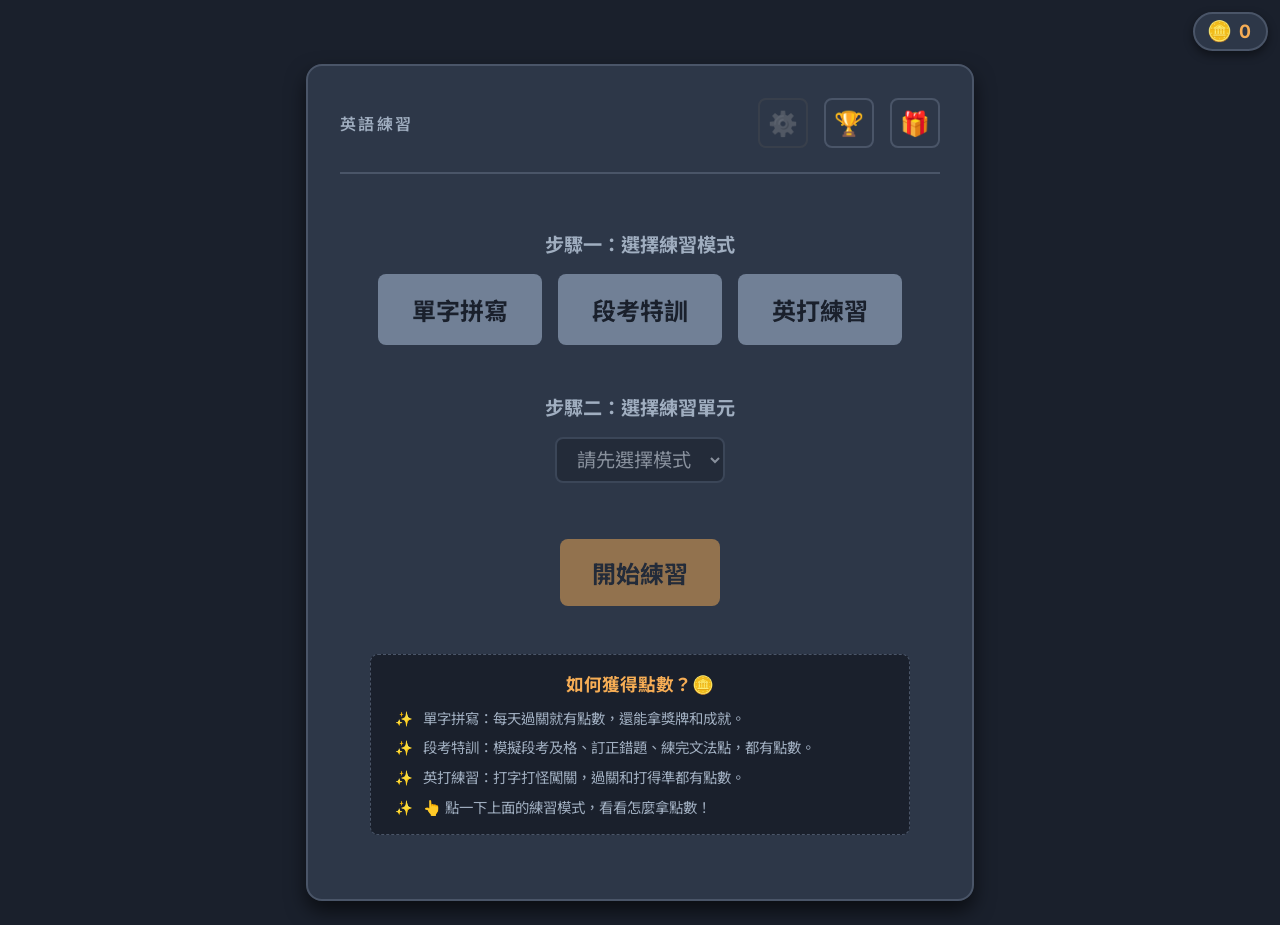
==== commit 5e29b52e: "Add files via upload" ====
--- a/index.html
+++ b/index.html
@@ -3,7 +3,7 @@
 <head>
     <meta charset="UTF-8">
     <meta name="viewport" content="width=device-width, initial-scale=1.0">
-    <meta name="description" content="英語練習：單字拼寫與段考特訓，搭配點數與成就系統，讓每天的英語練習更有動力。">
+    <meta name="description" content="英語練習：單字拼寫、段考特訓與英打練習，搭配點數與成就系統，讓每天的英語練習更有動力。">
     <meta name="theme-color" content="#1a202c">
     <meta name="color-scheme" content="dark">
     <title>英語練習</title>
@@ -16,10 +16,10 @@
     <script>
         (function () {
             var v = Date.now();
-            ['style.css', 'trainer.css'].forEach(function (file) {
+            ['style.css', 'trainer.css', 'typing.css'].forEach(function (file) {
                 document.write('<link rel="stylesheet" href="' + file + '?v=' + v + '">');
             });
-            ['trainer-grading.js', 'trainer-core.js', 'trainer.js', 'script.js'].forEach(function (file) {
+            ['trainer-grading.js', 'trainer-core.js', 'trainer.js', 'typing.js', 'script.js'].forEach(function (file) {
                 document.write('<script src="' + file + '?v=' + v + '" defer><\/script>');
             });
         })();
